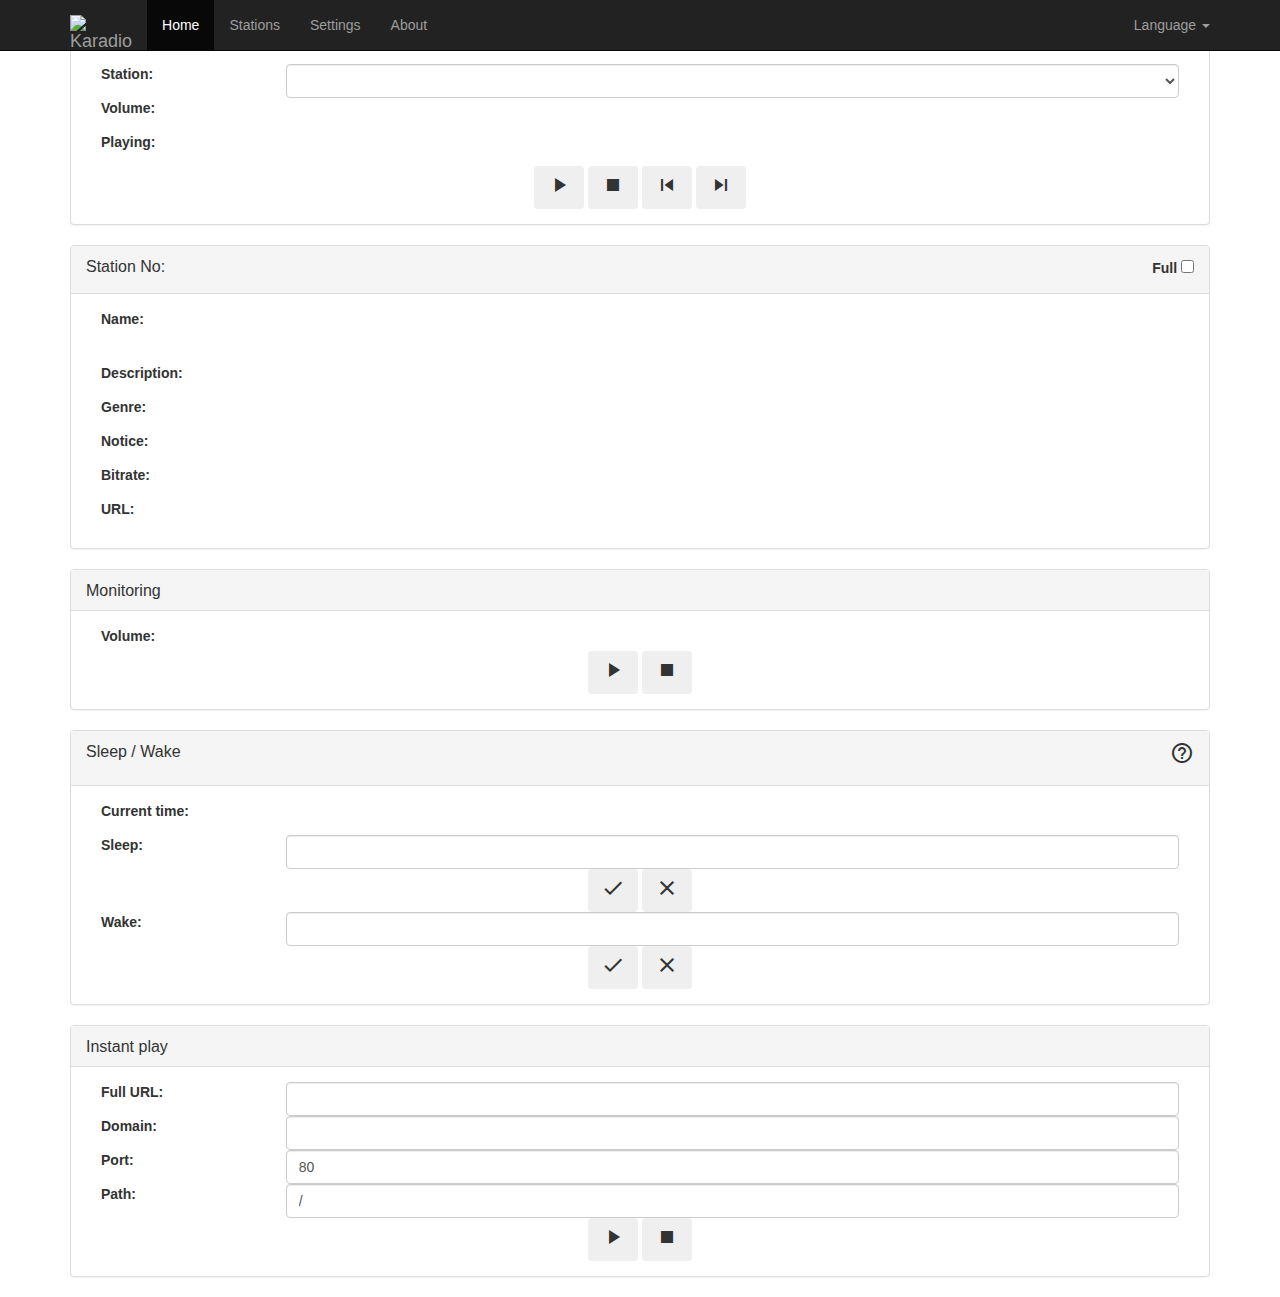
==== ESP8266-Firmware/webpage/index.html @ b4c74d1f "Added the Russian language!" ====
﻿<!DOCTYPE html>
<html lang="en">
<head>

    <meta charset="utf-8">
    <meta http-equiv="X-UA-Compatible" content="IE=edge">
    <meta name="viewport" content="width=device-width, initial-scale=1.0, maximum-scale=1.0, user-scalable=no">
    <!-- The above 3 meta tags *must* come first in the head; any other head content must come *after* these tags -->
    <meta name="description" content="Karadio, the ultimate Wifi Webradio">
    <link rel="icon" type="image/png" sizes="144x144" href="bootstrap/favicon-144.png">
    <title>Karadio</title>

    <!-- Web App: Android Chrome -->
    <link rel="manifest" href="manifest.json">
    <meta name="mobile-web-app-capable" content="yes">
    <meta name="apple-mobile-web-app-capable" content="yes">
    <meta name="apple-mobile-web-app-title" content="Karadio">
    <meta name="theme-color" content="#3F51B5">
    <meta name="format-detection" content="telephone=no">

    <!-- Bootstrap -->
    <link rel="stylesheet" href="https://maxcdn.bootstrapcdn.com/bootstrap/3.3.7/css/bootstrap.min.css" integrity="sha384-BVYiiSIFeK1dGmJRAkycuHAHRg32OmUcww7on3RYdg4Va+PmSTsz/K68vbdEjh4u" crossorigin="anonymous">

    <!-- Bootstrap Material Design -->
    <link rel="stylesheet" href="bootstrap/bootstrap-material-design.min.css">
    <link rel="stylesheet" href="bootstrap/ripples.min.css">
    <link rel="stylesheet" href="https://cdnjs.cloudflare.com/ajax/libs/snackbarjs/1.1.0/snackbar.min.css" integrity="sha256-rX/chzDIALwDgcAShfPWTO3BVeCmRalixqn14d4hbTI=" crossorigin="anonymous" />

    <!-- Material Design fonts -->
    <link rel="stylesheet" href="http://fonts.googleapis.com/css?family=Roboto:300,400,500,700" type="text/css">
    <link rel="stylesheet" href="https://fonts.googleapis.com/icon?family=Material+Icons">

    <!-- Custom styles -->
    <link rel="stylesheet" href="style.css">

    <link rel="stylesheet" href="https://cdnjs.cloudflare.com/ajax/libs/flag-icon-css/2.8.0/css/flag-icon.min.css">
    <link rel="stylesheet" href="https://cdnjs.cloudflare.com/ajax/libs/bootstrap-select/1.12.2/css/bootstrap-select.min.css">

</head>

<body>

    <!-- Fixed navbar -->
    <nav class="navbar navbar-inverse theme navbar-fixed-top" role="navigation">
        <div class="container">
            <div class="navbar-header">
                <button type="button" class="navbar-toggle" data-toggle="collapse" data-target=".navbar-collapse">
                    <span class="sr-only">Toggle navigation</span>
                    <span class="icon-bar"></span>
                    <span class="icon-bar"></span>
                    <span class="icon-bar"></span>
                </button>
                <a class="navbar-brand" href="javascript:void(0)">
                    <img src="bootstrap/favicon-144.png" />
                    <span>Karadio</span>
                </a>
            </div>
            <div class="collapse navbar-collapse">
                <ul class="nav navbar-nav">
                    <li class="active"><a id="home"     href="#tab-home"     aria-controls="tab-home"     role="tab" data-toggle="tab" class="trn">Home</a></li>
                    <li>               <a id="stations" href="#tab-stations" aria-controls="tab-stations" role="tab" data-toggle="tab" class="trn">Stations</a></li>
                    <li>               <a id="settings" href="#tab-settings" aria-controls="tab-settings" role="tab" data-toggle="tab" class="trn">Settings</a></li>
                    <li>               <a id="about"    href="#tab-about"    aria-controls="tab-about"    role="tab" data-toggle="tab" class="trn">About</a></li>
                </ul>
                <ul class="nav navbar-nav navbar-right">
                    <li class="dropdown">
                        <a href="#" class="dropdown-toggle" data-toggle="dropdown" role="button" aria-haspopup="true" aria-expanded="false"><span class="trn">Language</span> <span class="caret"></span></a>
                        <ul class="dropdown-menu">
                            <!-- They are sorted alphabetically by the language name (content of the span tag): -->
                            <li><a href="#" class="lang-selector" role="button" data-value="gb"><span class="flag-icon flag-icon-gb"></span> English</a></li>
                            <li><a href="#" class="lang-selector" role="button" data-value="es"><span class="flag-icon flag-icon-es"></span> Español</a></li>
                            <li><a href="#" class="lang-selector" role="button" data-value="fr"><span class="flag-icon flag-icon-fr"></span> Français <span class="label label-danger trn">Coming soon</span></a></li>
                            <li><a href="#" class="lang-selector" role="button" data-value="ru"><span class="flag-icon flag-icon-ru"></span> Pусский</a></li>
                        </ul>
                    </li>
                </ul>
            </div>
        </div>
    </nav>

    <div class="container">
        <div id="tab-content" class="tab-content">


            <!-- TAB HOME -->
            <div id="tab-home" role="tabpanel" class="tab-pane active">

                <div class="row">
                    <div class="col-md-12">

                        <!-- SELECT STATIONS -->
                        <div class="panel panel-default">
                            <div class="panel-heading">
                                <div class="panel-title pull-left trn">Select station</div>
                                <div class="togglebutton text-right">
                                    <label>
                                        <span class="trn">AutoPlay</span> <input type="checkbox" id="aplay" onClick="karadio.autoPlay()" />
                                    </label>
                                </div>
                            </div>
                            <div class="panel-body">

                                <div class="form-group">
                                    <label for="stations_select" class="control-label c1 col-xs-2 col-sm-2 col-lg-2 trn">Station:</label>
                                    <div class="c2 col-xs-10 col-sm-10 col-lg-10">
                                        <select id="stations_select" class="form-control selectpicker" onchange="karadio.selectStation()" data-size="15" data-live-search="true"></select>
                                    </div>
                                </div>

                                <div class="form-group range" style="margin-top: 10px;">
                                    <label for="vol1_range" class="control-label c1 col-xs-2 col-sm-2 col-lg-2 trn">Volume:</label>
                                    <div class="c2 col-xs-9 col-sm-9 col-lg-9">
                                        <div id="vol1_range" class="slider shor"></div>
                                    </div>
                                    <div class="c3 col-xs-1 col-sm-1 col-lg-1">
                                        <p id="vol1_span" class="form-control-static"></p>
                                    </div>
                                </div>

                                <div class="form-group p">
                                    <label for="playing" class="control-label c1 col-xs-2 col-sm-2 col-lg-2 trn">Playing:</label>
                                    <div class="c2 col-xs-10 col-sm-10 col-lg-10">
                                        <p id="playing" class="form-control-static"></p>
                                    </div>
                                </div>

                                <div class="form-group">
                                    <div class="col-xs-12 col-sm-12 col-lg-12 text-center">
                                        <button type="button" class="btn btn-raised btn-inverse theme" onClick="karadio.playStation()" title="Play"><i class="material-icons">play_arrow</i></button>
                                        <button type="button" class="btn btn-raised btn-inverse theme" onClick="karadio.stopStation()" title="Stop"><i class="material-icons">stop</i></button>
                                        <button type="button" class="btn btn-raised btn-inverse theme" onClick="karadio.prevStation()" title="Previous"><i class="material-icons">skip_previous</i></button>
                                        <button type="button" class="btn btn-raised btn-inverse theme" onClick="karadio.nextStation()" title="Next"><i class="material-icons">skip_next</i></button>
                                    </div>
                                </div>

                            </div>
                        </div>

                        <!-- STATION -->
                        <div class="panel panel-default">
                            <div class="panel-heading">
                                <div class="panel-title pull-left">
                                    <span class="trn">Station No:</span> <span id="curst"></span>
                                </div>
                                <div class="togglebutton text-right">
                                    <label>
                                        <span class="trn">Full</span> <input type="checkbox" id="station_details" onclick="karadio.stationDetails()" />
                                    </label>
                                </div>
                            </div>
                            <div class="panel-body">

                                <div id="lname" class="form-group p">
                                    <label for="name" class="control-label c1 col-xs-2 col-sm-2 col-lg-2 trn">Name:</label>
                                    <div class="c2 col-xs-10 col-sm-10 col-lg-10">
                                        <p id="name" class="form-control-static"></p>
                                        <img id="icon" src="" />
                                    </div>
                                </div>

                                <div id="ldescr" class="form-group p">
                                    <label for="descr" class="control-label c1 col-xs-2 col-sm-2 col-lg-2 trn">Description:</label>
                                    <div class="c2 col-xs-10 col-sm-10 col-lg-10">
                                        <p id="descr" class="form-control-static"></p>
                                    </div>
                                </div>

                                <div id="lgenre" class="form-group p">
                                    <label for="genre" class="control-label c1 col-xs-2 col-sm-2 col-lg-2 trn">Genre:</label>
                                    <div class="c2 col-xs-10 col-sm-10 col-lg-10">
                                        <p id="genre" class="form-control-static"></p>
                                    </div>
                                </div>

                                <div id="lnot1" class="form-group p">
                                    <label for="not1" class="control-label c1 col-xs-2 col-sm-2 col-lg-2 trn">Notice:</label>
                                    <div class="c2 col-xs-10 col-sm-10 col-lg-10">
                                        <p class="form-control-static">
                                            <span id="not1"></span>
                                            <span id="not2"></span>
                                        </p>
                                    </div>
                                </div>

                                <div id="lbitr" class="form-group p">
                                    <label for="bitr" class="control-label c1 col-xs-2 col-sm-2 col-lg-2 trn">Bitrate:</label>
                                    <div class="c2 col-xs-10 col-sm-10 col-lg-10">
                                        <p id="bitr" class="form-control-static"></p>
                                    </div>
                                </div>

                                <div id="lurl" class="form-group p">
                                    <label for="url1" class="control-label c1 col-xs-2 col-sm-2 col-lg-2 trn">URL:</label>
                                    <div class="c2 col-xs-10 col-sm-10 col-lg-10">
                                        <a target="_blank" href="#" id="url2"><p id="url1" class="form-control-static"></p></a>
                                    </div>
                                </div>

                            </div>
                        </div>

                        <!-- MONITORING -->
                        <div class="panel panel-default">
                            <div class="panel-heading">
                                <div class="panel-title pull-left trn">Monitoring</div>
                                <div class="text-right"><label></label></div>
                            </div>
                            <div class="panel-body">

                                <div class="form-group range0">
                                    <label for="volm_range" class="control-label c1 col-xs-2 col-sm-2 col-lg-2 trn">Volume:</label>
                                    <div class="c2 col-xs-10 col-sm-10 col-lg-10">
                                        <div id="volm_range" class="slider shor"></div>
                                        <audio volume="1" id="monitor" src=""> <!-- onerror="karadio.mError()" //View JS -->
                                            <span class="trn">I'm sorry; your browser doesn't support HTML5</span>
                                            <code>audio</code>.
                                        </audio>
                                    </div>
                                </div>

                                <div class="form-group">
                                    <div class="col-xs-12 col-sm-12 col-lg-12 text-center">
                                        <button type="button" class="btn btn-raised btn-inverse theme" onClick="karadio.mPlay(null)" title="Play"><i class="material-icons">play_arrow</i></button>
                                        <button type="button" class="btn btn-raised btn-inverse theme" onClick="karadio.mStop()" title="Stop"><i class="material-icons">stop</i></button>
                                    </div>
                                </div>

                            </div>
                        </div>

                        <!-- SLEEP / WAKE -->
                        <div class="panel panel-default">
                            <div class="panel-heading">
                                <div class="panel-title pull-left"><span class="trn">Sleep / Wake</span></div>
                                <div class="text-right lbl">
                                    <label class="tooltips" data-toggle="tooltip" data-placement="bottom" data-original-title="Time mode: HH:MM, or Delay mode (minutes): MM"><i class="material-icons theme">help_outline</i></label>
                                </div>
                            </div>
                            <div class="panel-body">

                                <div class="form-group p">
                                    <label for="time" class="control-label c1 col-xs-2 col-sm-2 col-lg-2 trn">Current time:</label>
                                    <div class="c2 col-xs-10 col-sm-10 col-lg-10">
                                        <p id="time" class="form-control-static"></p>
                                    </div>
                                </div>

                                <div class="form-group">
                                    <label for="sleep_time" class="control-label c1 col-xs-2 col-sm-2 col-lg-2 trn">Sleep:</label>
                                    <div class="c2 col-xs-10 col-sm-10 col-lg-10">
                                        <input type="text" id="sleep_time" class="form-control" onkeyup="karadio.upTimerSW(event, 's')" />
                                    </div>
                                </div>

                                <div class="form-group">
                                    <div class="col-xs-12 col-sm-12 col-lg-12 text-center">
                                        <button id="btn_start_sleep" type="button" class="btn btn-raised btn-inverse theme" onClick="karadio.startTimerSW('s')" title="Start"><i class="material-icons">done</i></button>
                                        <button id="btn_stop_sleep"  type="button" class="btn btn-raised btn-inverse theme" onClick="karadio.stopTimerSW('s')" title="Stop"><i class="material-icons">clear</i></button>
                                    </div>
                                </div>

                                <div class="clearfix"></div>

                                <div class="form-group">
                                    <label for="wake_time" class="control-label c1 col-xs-2 col-sm-2 col-lg-2 trn">Wake:</label>
                                    <div class="c2 col-xs-10 col-sm-10 col-lg-10">
                                        <input type="text" id="wake_time" class="form-control" onkeyup="karadio.upTimerSW(event, 'w')" />
                                    </div>
                                </div>

                                <div class="form-group">
                                    <div class="col-xs-12 col-sm-12 col-lg-12 text-center">
                                        <button id="btn_start_wake" type="button" class="btn btn-raised btn-inverse theme" onClick="karadio.startTimerSW('w')" title="Start"><i class="material-icons">done</i></button>
                                        <button id="btn_stop_wake"  type="button" class="btn btn-raised btn-inverse theme" onClick="karadio.stopTimerSW('w')" title="Stop"><i class="material-icons">clear</i></button>
                                    </div>
                                </div>

                            </div>
                        </div>

                        <!-- INSTANT PLAY -->
                        <div class="panel panel-default">
                            <div class="panel-heading">
                                <div class="panel-title pull-left trn">Instant play</div>
                                <div class="text-right"><label></label></div>
                            </div>
                            <div class="panel-body">

                                <div class="form-group">
                                    <label for="instant_furl" class="control-label c1 col-xs-2 col-sm-2 col-lg-2 trn">Full URL:</label>
                                    <div class="c2 col-xs-10 col-sm-10 col-lg-10">
                                        <input type="text" id="instant_furl" class="form-control" name="furl" onkeyup="karadio.parseURL(event)">
                                    </div>
                                </div>

                                <div class="form-group">
                                    <label for="instant_url" class="control-label c1 col-xs-2 col-sm-2 col-lg-2 em trn">Domain:</label>
                                    <div class="c2 col-xs-10 col-sm-10 col-lg-10">
                                        <input type="text" id="instant_url" class="form-control em" name="url" />
                                    </div>
                                </div>

                                <div class="form-group">
                                    <label for="instant_port" class="control-label c1 col-xs-2 col-sm-2 col-lg-2 em trn">Port:</label>
                                    <div class="c2 col-xs-10 col-sm-10 col-lg-10">
                                        <input type="number" id="instant_port" class="form-control em" name="port" value="80" />
                                    </div>
                                </div>

                                <div class="form-group">
                                    <label for="instant_path" class="control-label c1 col-xs-2 col-sm-2 col-lg-2 em trn">Path:</label>
                                    <div class="c2 col-xs-10 col-sm-10 col-lg-10">
                                        <input type="text" id="instant_path" class="form-control em" name="path" value="/" />
                                    </div>
                                </div>

                                <div class="form-group">
                                    <div class="col-xs-12 col-sm-12 col-lg-12 text-center">
                                        <button type="button" class="btn btn-raised btn-inverse theme" onClick="karadio.instantPlay()" title="Play"><i class="material-icons">play_arrow</i></button>
                                        <button type="button" class="btn btn-raised btn-inverse theme" onClick="karadio.stopStation()" title="Stop"><i class="material-icons">stop</i></button>
                                    </div>
                                </div>

                            </div>
                        </div>
                    </div>
                </div>
            </div>


            <!-- TAB STATIONS -->
            <div id="tab-stations" role="tabpanel" class="tab-pane">
                <div class="row">
                    <div class="col-md-12">

                        <!-- EDIT STATION -->
                        <div id="edit_dialog" class="modal fade" tabindex="-1">
                            <div class="modal-dialog">
                                <div class="modal-content">
                                    <div class="modal-header">
                                        <h4 class="modal-title trn">Edit station</h4>
                                    </div>
                                    <div class="modal-body">

                                        <form>
                                            <fieldset>

                                                <div class="form-group p">
                                                    <label for="edit_slot" class="control-label c1 col-xs-2 col-sm-2 col-lg-2 trn">Slot number:</label>
                                                    <div class="c2 col-xs-10 col-sm-10 col-lg-10">
                                                        <p id="edit_slot" class="form-control-static"></p>
                                                    </div>
                                                </div>

                                                <div class="form-group">
                                                    <label for="edit_name" class="control-label c1 col-xs-2 col-sm-2 col-lg-2 trn">Name:</label>
                                                    <div class="c2 col-xs-10 col-sm-10 col-lg-10">
                                                        <input type="text" id="edit_name" class="form-control" name="name" />
                                                    </div>
                                                </div>

                                                <div class="form-group">
                                                    <label for="edit_furl" class="control-label c1 col-xs-2 col-sm-2 col-lg-2 trn">Full URL:</label>
                                                    <div class="c2 col-xs-10 col-sm-10 col-lg-10">
                                                        <input type="text" id="edit_furl" class="form-control" name="furl" onkeyup="karadio.parseURL(event)">
                                                    </div>
                                                </div>

                                                <div class="form-group">
                                                    <label for="edit_url" class="control-label c1 col-xs-2 col-sm-2 col-lg-2 em trn">Domain:</label>
                                                    <div class="c2 col-xs-10 col-sm-10 col-lg-10">
                                                        <input type="text" id="edit_url" class="form-control em" name="url" />
                                                    </div>
                                                </div>

                                                <div class="form-group">
                                                    <label for="edit_port" class="control-label c1 col-xs-2 col-sm-2 col-lg-2 em trn">Port:</label>
                                                    <div class="c2 col-xs-10 col-sm-10 col-lg-10">
                                                        <input type="number" id="edit_port" class="form-control em" name="port" value="80" />
                                                    </div>
                                                </div>

                                                <div class="form-group">
                                                    <label for="edit_path" class="control-label c1 col-xs-2 col-sm-2 col-lg-2 em trn">Path:</label>
                                                    <div class="c2 col-xs-10 col-sm-10 col-lg-10">
                                                        <input type="text" id="edit_path" class="form-control em" name="path" value="/" />
                                                    </div>
                                                </div>

                                                <div class="form-group range0" style="margin-top: 20px;">
                                                    <label for="edit_ovol" class="control-label c1 col-xs-2 col-sm-2 col-lg-2 trn">Volume offset:</label>
                                                    <div class="c2 col-xs-10 col-sm-10 col-lg-10">
                                                        <div id="edit_ovol" class="slider shor"></div>
                                                    </div>
                                                </div>

                                                <div class="form-group">
                                                    <div class="col-xs-12 col-sm-12 col-lg-12 text-center">
                                                        <button type="button" class="btn btn-raised btn-inverse theme" onClick="karadio.saveStation()" title="Save" data-dismiss="modal"><i class="material-icons">save</i></button>
                                                        <button type="button" class="btn btn-raised btn-inverse theme" title="Cancel" data-dismiss="modal"><i class="material-icons">close</i></button>
                                                    </div>
                                                </div>

                                            </fieldset>
                                        </form>

                                    </div>
                                </div>
                            </div>
                        </div>


                        <!-- MANAGE STATIONS -->
                        <div class="panel panel-default">
                            <div class="panel-heading">
                                <div class="panel-title pull-left trn">Manage stations</div>
                                <div class="text-right"><label></label></div>
                            </div>
                            <div class="panel-body">

                                <div class="form-group">
                                    <div class="col-xs-12 col-sm-12 col-lg-12 text-center">
                                        <button type="button" id="refresh" class="btn btn-raised btn-inverse theme" onClick="karadio.refreshStations()"  title="This will reload the stations from the WebRadio"><i class="material-icons">cached</i></button>
                                        <button type="button" id="stsave"  class="btn btn-raised btn-inverse theme" onClick="karadio.stChanged()"        title="This will save all stations to the WebRadio" disabled><i class="material-icons">save</i></button>
                                        <button type="button" id="clear"   class="btn btn-raised btn-inverse theme" onClick="karadio.clearStations()"    title="Warning: This will clear all stations. Be sure to save them before."><i class="material-icons">delete</i></button>
                                        <button type="button" id="print"   class="btn btn-raised btn-inverse theme" onClick="karadio.printStationList()" title="Print the list"><i class="material-icons">print</i></button>
                                    </div>
                                </div>

                                <div class="clearfix"></div>

                                <div class="form-group">
                                    <table id="stations_table" class="table table-striped table-hover">
                                        <thead>
                                            <tr>
                                                <th class="trn" style="width:5%;">No.</th>
                                                <th class="trn" style="width:30%;">Name</th>
                                                <th class="hidden-xs trn" style="width:20%;">URL</th>
                                                <th class="hidden-xs trn" style="width:20%;">Path</th>
                                                <th class="hidden-xs trn" style="width:10%;">Port</th>
                                                <th class="hidden-xs trn" style="width:10%;">Vol</th>
                                                <th style="width:5%;"></th>
                                            </tr>
                                        </thead>
                                        <tbody></tbody>
                                    </table>
                                </div>

                            </div>
                        </div>

                    </div>
                </div>
            </div>


            <!-- TAB SETTINGS -->
            <div id="tab-settings" role="tabpanel" class="tab-pane">
                <div class="row">
                    <div class="col-md-12">

                        <!-- SOUND SETTING -->
                        <div class="panel panel-default">
                            <div class="panel-heading">
                                <div class="panel-title pull-left trn">Sound Setting</div>
                                <div class="text-right">
                                    <button type="button" class="btn btn-default" onClick="karadio.resetEQ()" title="Reset equalizer"><i class="material-icons theme">undo</i></button>
                                </div>
                            </div>
                            <div class="panel-body">

                                <div class="form-group range">
                                    <label for="treble_range" class="control-label c1 col-xs-2 col-sm-2 col-lg-2 trn">Treble control:</label>
                                    <div class="c2 col-xs-9 col-sm-9 col-lg-9">
                                        <div id="treble_range" class="slider shor"></div>
                                    </div>
                                    <div class="c3 col-xs-1 col-sm-1 col-lg-1">
                                        <p id="treble_span" class="form-control-static"></p>
                                    </div>
                                </div>

                                <div class="form-group range">
                                    <label for="treblefreq_range" class="control-label c1 col-xs-2 col-sm-2 col-lg-2 trn">Treble freq:</label>
                                    <div class="c2 col-xs-9 col-sm-9 col-lg-9">
                                        <div id="treblefreq_range" class="slider shor"></div>
                                    </div>
                                    <div class="c3 col-xs-1 col-sm-1 col-lg-1">
                                        <p id="treblefreq_span" class="form-control-static"></p>
                                    </div>
                                </div>

                                <div class="form-group range">
                                    <label for="bass_range" class="control-label c1 col-xs-2 col-sm-2 col-lg-2 trn">Bass enhance:</label>
                                    <div class="c2 col-xs-9 col-sm-9 col-lg-9">
                                        <div id="bass_range" class="slider shor"></div>
                                    </div>
                                    <div class="c3 col-xs-1 col-sm-1 col-lg-1">
                                        <p id="bass_span" class="form-control-static"></p>
                                    </div>
                                </div>

                                <div class="form-group range">
                                    <label for="bassfreq_range" class="control-label c1 col-xs-2 col-sm-2 col-lg-2 trn">Bass freq:</label>
                                    <div class="c2 col-xs-9 col-sm-9 col-lg-9">
                                        <div id="bassfreq_range" class="slider shor"></div>
                                    </div>
                                    <div class="c3 col-xs-1 col-sm-1 col-lg-1">
                                        <p id="bassfreq_span" class="form-control-static"></p>
                                    </div>
                                </div>

                                <div class="form-group range">
                                    <label for="spacial_range" class="control-label c1 col-xs-2 col-sm-2 col-lg-2 trn">Spacialization:</label>
                                    <div class="c2 col-xs-9 col-sm-9 col-lg-9">
                                        <div id="spacial_range" class="slider shor"></div>
                                    </div>
                                    <div class="c3 col-xs-1 col-sm-1 col-lg-1">
                                        <p id="spacial_span" class="form-control-static"></p>
                                    </div>
                                </div>

                                <div class="form-group range">
                                    <label for="vol2_range" class="control-label c1 col-xs-2 col-sm-2 col-lg-2 trn">Volume:</label>
                                    <div class="c2 col-xs-9 col-sm-9 col-lg-9">
                                        <div id="vol2_range" class="slider shor"></div>
                                    </div>
                                    <div class="c3 col-xs-1 col-sm-1 col-lg-1">
                                        <p id="vol2_span" class="form-control-static"></p>
                                    </div>
                                </div>

                            </div>
                        </div>

                        <!-- Stations Save y Restore -->
                        <div class="panel panel-default">
                            <div class="panel-heading">
                                <div class="panel-title pull-left trn">Stations Save y Restore</div>
                                <div class="text-right"><label></label></div>
                            </div>
                            <div class="panel-body">

                                <div class="form-group">
                                    <label class="control-label c1 col-xs-2 col-sm-2 col-lg-2 trn">Download:</label>
                                    <div class="c2 col-xs-10 col-sm-10 col-lg-10">
                                        <input type="text" class="form-control" id="backup-name" value="WebStations.txt" pattern="^.+\.txt$" />
                                    </div>
                                </div>

                                <div class="form-group">
                                    <div class="col-xs-12 col-sm-12 col-lg-12 text-center">
                                        <button type="button" class="btn btn-raised btn-inverse theme" onClick="karadio.backupStations()" title="Get Stations backup from Karadio"><i class="material-icons">file_download</i> <span class="trn">Download</span></button>
                                    </div>
                                </div>

                                <div class="clearfix" style="padding-bottom: 40px;"></div>

                                <div class="form-group">
                                    <label for="inputFile" class="control-label c1 col-xs-2 col-sm-2 col-lg-2 trn">Restore:</label>
                                    <div class="c2 col-xs-10 col-sm-10 col-lg-10">
                                        <input type="text" readonly class="form-control" placeholder="Browse..." />
                                        <input type="file" id="restore-file" accept="text/plain" />
                                    </div>
                                </div>

                                <div class="form-group">
                                    <div class="col-xs-12 col-sm-12 col-lg-12 text-center">
                                        <button type="button" class="btn btn-raised btn-inverse theme" onClick="karadio.restoreStations()" title="Restore Stations backup to Karadio"><i class="material-icons">file_upload</i> <span class="trn">Restore</span></button>
                                    </div>
                                </div>

                            </div>
                        </div>

                        <!-- WIFI & NETWORK -->
                        <div class="panel panel-default">
                            <div class="panel-heading">
                                <div class="panel-title pull-left trn">WiFi y Network</div>
                                <div class="text-right">
                                    <button type="button" class="btn btn-default" onClick="karadio.wifi(true)" title="Validate"><i class="material-icons theme">done</i></button>
                                </div>
                            </div>
                            <div class="panel-body">

                                <div class="form-group col2x">
                                    <label for="ssid" class="control-label c1 col-xs-2 col-sm-2 col-lg-2 trn">WiFi:</label>
                                    <div class="c2 col-xs-5 col-sm-5 col-lg-5">
                                        <input type="text" id="ssid" class="form-control" title="The name of the main WiFi network" placeholder="SSID 1" />
                                    </div>
                                    <div class="c3 col-xs-5 col-sm-5 col-lg-5">
                                        <input type="text" id="ssid2" class="form-control" title="The name of the secondary WiFi network" placeholder="SSID 2 (optional)" />
                                    </div>
                                </div>

                                <div class="form-group col2x">
                                    <label for="passwd" class="control-label c1 col-xs-2 col-sm-2 col-lg-2 trn">Password:</label>
                                    <div class="c2 col-xs-5 col-sm-5 col-lg-5">
                                        <input type="password" id="passwd" class="form-control" title="The password of the main WiFi network" placeholder="PASSWORD 1" />
                                    </div>
                                    <div class="c3 col-xs-5 col-sm-5 col-lg-5">
                                        <input type="password" id="passwd2" class="form-control" title="The password of the secondary WiFi network" placeholder="PASSWORD 2 (optional)" />
                                    </div>
                                </div>

                                <div class="form-group">
                                    <label for="mac" class="control-label c1 col-xs-2 col-sm-2 col-lg-2 trn">Mac Address:</label>
                                    <div class="c2 col-xs-10 col-sm-10 col-lg-10">
                                        <p id="mac" class="form-control-static"></p>
                                    </div>
                                </div>

                                <div class="form-group">
                                    <label for="dhcp" class="control-label c1 col-xs-2 col-sm-2 col-lg-2 trn">Use DHCP:</label>
                                    <div class="c2 col-xs-10 col-sm-10 col-lg-10">
                                        <div class="checkbox">
                                            <label>
                                                <input type="checkbox" id="dhcp" onclick="karadio.clickDHCP()" />
                                            </label>
                                        </div>
                                    </div>
                                </div>

                                <div class="form-group">
                                    <label for="ip" class="control-label c1 col-xs-2 col-sm-2 col-lg-2 trn">IP:</label>
                                    <div class="c2 col-xs-10 col-sm-10 col-lg-10">
                                        <input type="text" id="ip" class="form-control" oninput="karadio.chkip(this)" pattern="^([0-9]{1,3}\.){3}[0-9]{1,3}$" />
                                    </div>
                                </div>

                                <div class="form-group">
                                    <label for="mask" class="control-label c1 col-xs-2 col-sm-2 col-lg-2 trn">Mask:</label>
                                    <div class="c2 col-xs-10 col-sm-10 col-lg-10">
                                        <input type="text" id="mask" class="form-control" oninput="karadio.chkip(this)" value="255.255.255.0" pattern="^([0-9]{1,3}\.){3}[0-9]{1,3}$" />
                                    </div>
                                </div>

                                <div class="form-group">
                                    <label for="gw" class="control-label c1 col-xs-2 col-sm-2 col-lg-2 trn">Gateway:</label>
                                    <div class="c2 col-xs-10 col-sm-10 col-lg-10">
                                        <input type="text" id="gw" class="form-control" oninput="karadio.chkip(this)" pattern="^([0-9]{1,3}\.){3}[0-9]{1,3}$" />
                                    </div>
                                </div>

                            </div>
                        </div>

                        <!-- HTML OPTION -->
                        <div class="panel panel-default">
                            <div class="panel-heading">
                                <div class="panel-title pull-left trn">HTML Option</div>
                                <div class="text-right">
                                    <button type="button" class="btn btn-default" onClick="karadio.wifi(false)" title="Validate"><i class="material-icons theme">done</i></button>
                                </div>
                            </div>
                            <div class="panel-body">

                                <div class="form-group">
                                    <label for="ua" class="control-label c1 col-xs-2 col-sm-2 col-lg-2 trn">User Agent:</label>
                                    <div class="c2 col-xs-10 col-sm-10 col-lg-10">
                                        <input type="text" id="ua" class="form-control" />
                                    </div>
                                </div>

                            </div>
                        </div>

                        <!-- WEB OPTION -->
                        <div class="panel panel-default">
                            <div class="panel-heading">
                                <div class="panel-title pull-left trn">Web Options</div>
                                <div class="text-right lbl">
                                    <label class="tooltips" data-toggle="tooltip" data-placement="bottom" data-original-title="These settings are saved in the browser."><i class="material-icons theme">help_outline</i></label>
                                </div>
                            </div>
                            <div class="panel-body">

                                <div class="form-group togglebutton">
                                    <label class="control-label c1 col-xs-2 col-sm-2 col-lg-2">
                                        <input type="checkbox" id="show_toast_updates" onClick="" />
                                    </label>
                                    <div class="c2 col-xs-10 col-sm-10 col-lg-10">
                                        <label for="show_toast_updates" class="control-label trn">Show a popup when new firmware is available.</label>
                                    </div>
                                </div>

                                <div class="form-group">
                                    <label for="theme_select" class="control-label c1 col-xs-2 col-sm-2 col-lg-2 trn">Theme color:</label>
                                    <div class="c2 col-xs-10 col-sm-10 col-lg-10">
                                        <select id="theme_select" class="form-control selectpicker">
                                            <option value="success">Green</option>
                                            <option value="primary">Teal</option>
                                            <option value="warning">Deep Orange</option>
                                            <option value="danger" >Red</option>
                                            <option value="info"   >Light Blue</option>
                                            <option value="inverse">Dark Blue</option>
                                        </select>

                                        <span id="theme_primary" class="navbar navbar-primary" style="display:none;"></span> <!-- It is used to get CSS by jQuery -->
                                        <span id="theme_success" class="navbar navbar-success" style="display:none;"></span>
                                        <span id="theme_info"    class="navbar navbar-info"    style="display:none;"></span>
                                        <span id="theme_warning" class="navbar navbar-warning" style="display:none;"></span>
                                        <span id="theme_danger"  class="navbar navbar-danger"  style="display:none;"></span>
                                        <span id="theme_inverse" class="navbar navbar-inverse" style="display:none;"></span>
                                    </div>
                                </div>

                            </div>
                        </div>

                        <!-- UPGRADE TO -->
                        <div class="panel panel-default">
                            <div class="panel-heading">
                                <div class="panel-title pull-left trn">Upgrade firmware</div>
                                <div class="text-right">
                                    <label>
                                        <span class="trn">Installed:</span> <a href="https://github.com/karawin/Ka-Radio" target="_blank" class="theme">V<span id="firmware_installed">1.8</span></a>
                                    </label>
                                </div>
                            </div>
                            <div class="panel-body">

                                <div class="form-group">
                                    <div class="col-xs-12 col-sm-12 col-lg-12">
                                        <div id="version_container"></div> <!-- LOAD: http://karadio.karawin.fr/version.php -->
                                        <p class="form-control-static trn">To update or reload the current release:</p>
                                    </div>
                                </div>

                                <div class="form-group">
                                    <div class="col-xs-12 col-sm-12 col-lg-12 text-center">
                                        <button type="button" class="btn btn-raised btn-inverse theme" onClick="karadio.upgradeFirmware()" title="Upgrade now"><i class="material-icons">system_update</i> <span class="trn">Upgrade now</span></button>
                                    </div>
                                </div>

                            </div>
                        </div>

                    </div>
                </div>
            </div>


            <!-- TAB ABOUT -->
            <div id="tab-about" role="tabpanel" class="tab-pane">
                <div class="row">
                    <div class="col-md-12">
                        <div id="about_container"></div> <!-- LOAD: http://karadio.karawin.fr/about.php -->
                    </div>
                </div>
            </div>


        </div>
    </div> <!-- /container -->


    <script src="https://cdnjs.cloudflare.com/ajax/libs/rsvp/3.5.0/rsvp.min.js"        integrity="sha256-/0j/Zyz/OxVIMCzlzhRF1BGs+3Ha4p2eLBiLfS6R8bI=" crossorigin="anonymous"></script>
    <script src="https://cdnjs.cloudflare.com/ajax/libs/basket.js/0.5.2/basket.min.js" integrity="sha256-O9J7atQ3NCvp5ZbCiMTbHvBQaMpgkX60oVj2J5iua/o=" crossorigin="anonymous"></script>
    <script>
        //LOAD ALL SCRIPTS IN ORDER FROM THE CACHE:
        basket.require(
            { url: 'https://code.jquery.com/jquery-3.2.1.min.js' },
            { url: 'https://cdnjs.cloudflare.com/ajax/libs/js-cookie/2.1.4/js.cookie.min.js' },
            { url: 'https://maxcdn.bootstrapcdn.com/bootstrap/3.3.7/js/bootstrap.js' },
            { url: 'https://cdnjs.cloudflare.com/ajax/libs/snackbarjs/1.1.0/snackbar.min.js' },
            { url: 'bootstrap/jquery.translate.js' },
            { url: 'bootstrap/translations.js' },
            { url: 'bootstrap/ripples.min.js' },
            { url: 'bootstrap/material.min.js' },
            { url: 'https://cdnjs.cloudflare.com/ajax/libs/noUiSlider/9.2.0/nouislider.min.js' },
            { url: 'https://cdnjs.cloudflare.com/ajax/libs/bootstrap-select/1.12.2/js/bootstrap-select.min.js' }//, //ADD AFTER DEVELOPMENT
          //{ url: 'script.js' } //ADD AFTER DEVELOPMENT
        );
    </script>
    <script src="script.js"></script> <!-- REMOVE AFTER DEVELOPMENT -->


</body>
</html>
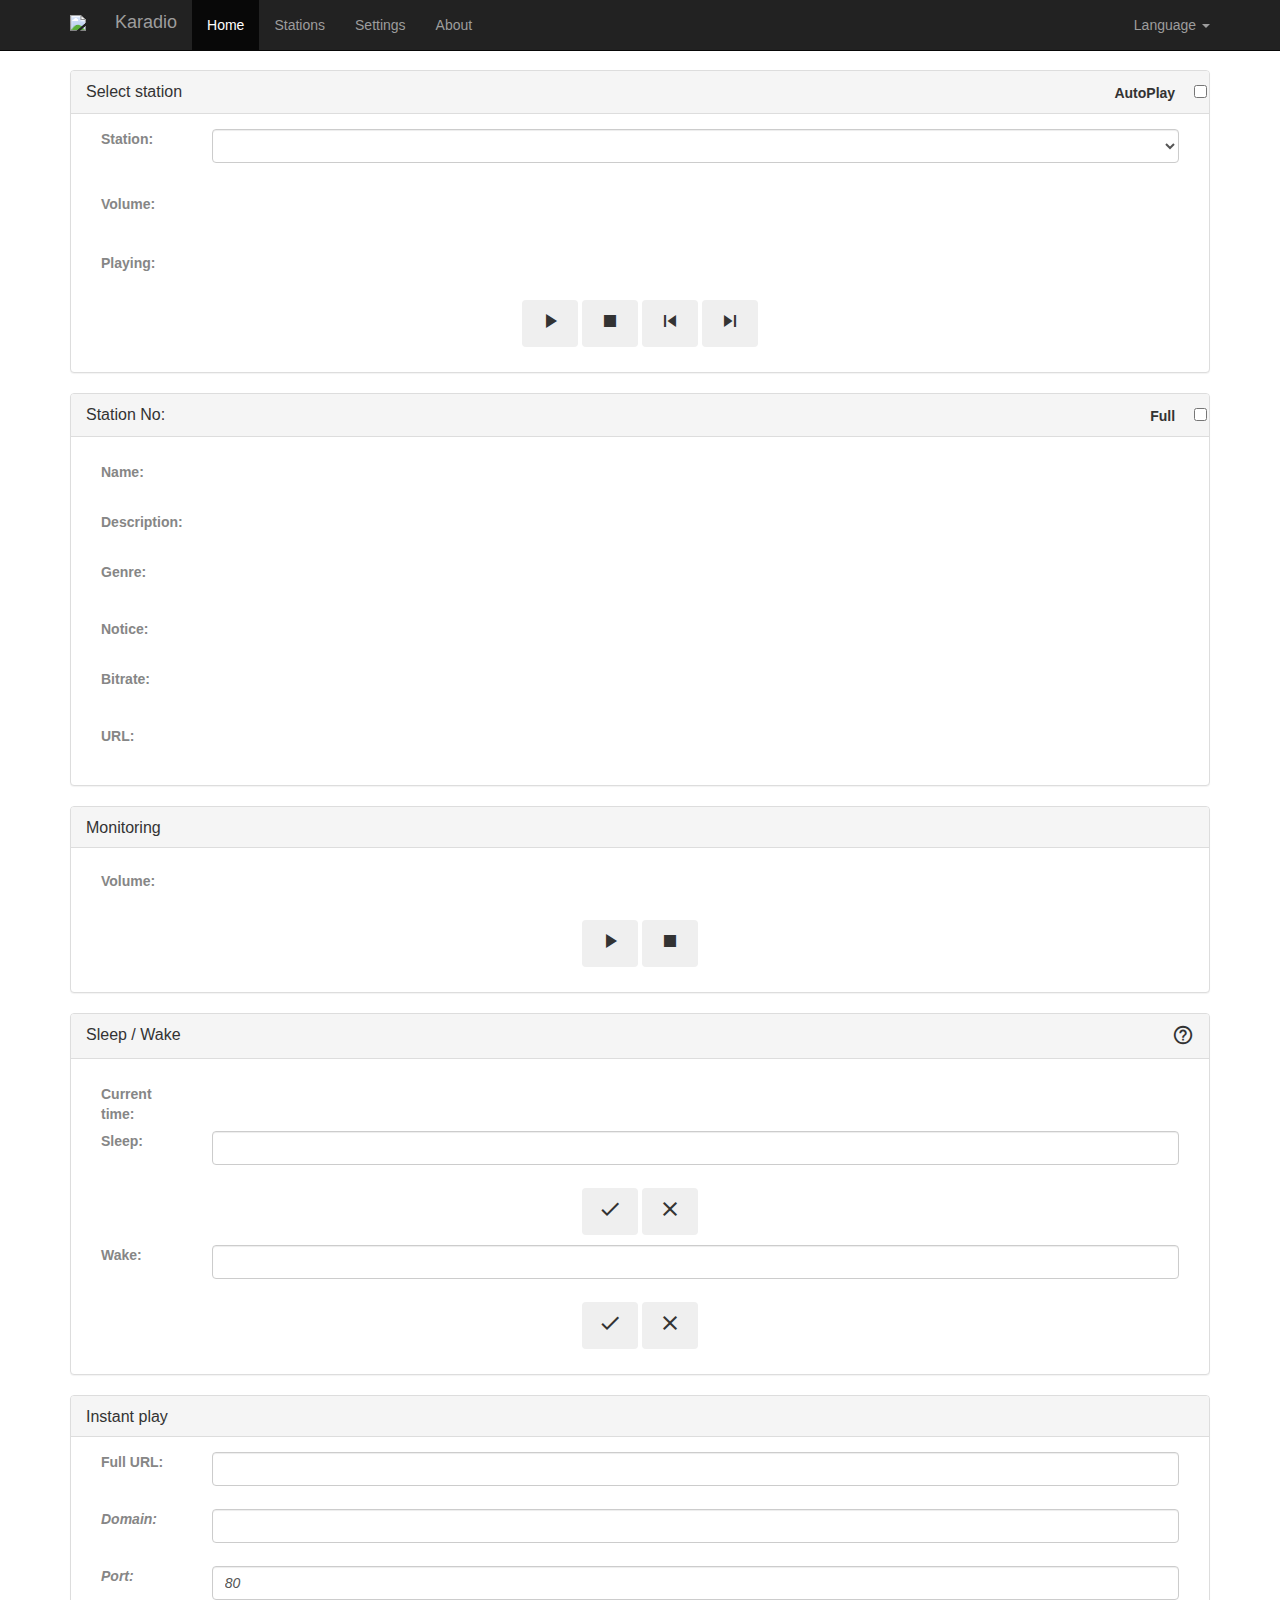
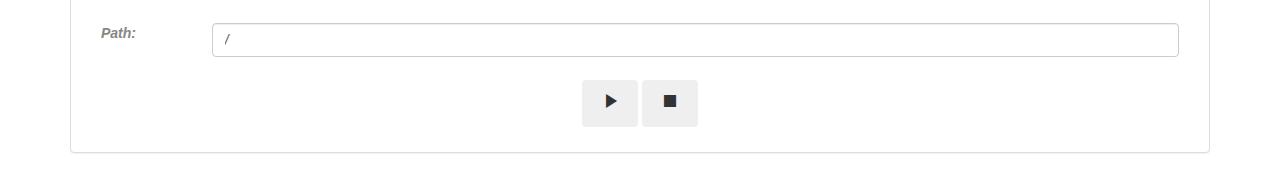
==== commit 5a48aae7: "Adds improvements to themes" ====
--- a/ESP8266-Firmware/webpage/index.html
+++ b/ESP8266-Firmware/webpage/index.html
@@ -69,7 +69,7 @@
                             <!-- They are sorted alphabetically by the language name (content of the span tag): -->
                             <li><a href="#" class="lang-selector" role="button" data-value="gb"><span class="flag-icon flag-icon-gb"></span> English</a></li>
                             <li><a href="#" class="lang-selector" role="button" data-value="es"><span class="flag-icon flag-icon-es"></span> Español</a></li>
-                            <li><a href="#" class="lang-selector" role="button" data-value="fr"><span class="flag-icon flag-icon-fr"></span> Français <span class="label label-danger trn">Coming soon</span></a></li>
+                            <li><a href="#" class="lang-selector" role="button" data-value="fr"><span class="flag-icon flag-icon-fr"></span> Français</a></li>
                             <li><a href="#" class="lang-selector" role="button" data-value="ru"><span class="flag-icon flag-icon-ru"></span> Pусский</a></li>
                         </ul>
                     </li>
@@ -92,7 +92,7 @@
                         <div class="panel panel-default">
                             <div class="panel-heading">
                                 <div class="panel-title pull-left trn">Select station</div>
-                                <div class="togglebutton text-right">
+                                <div class="togglebutton tb-inverse theme text-right">
                                     <label>
                                         <span class="trn">AutoPlay</span> <input type="checkbox" id="aplay" onClick="karadio.autoPlay()" />
                                     </label>
@@ -110,7 +110,7 @@
                                 <div class="form-group range" style="margin-top: 10px;">
                                     <label for="vol1_range" class="control-label c1 col-xs-2 col-sm-2 col-lg-2 trn">Volume:</label>
                                     <div class="c2 col-xs-9 col-sm-9 col-lg-9">
-                                        <div id="vol1_range" class="slider shor"></div>
+                                        <div id="vol1_range" class="slider sl-primary theme shor"></div>
                                     </div>
                                     <div class="c3 col-xs-1 col-sm-1 col-lg-1">
                                         <p id="vol1_span" class="form-control-static"></p>
@@ -142,7 +142,7 @@
                                 <div class="panel-title pull-left">
                                     <span class="trn">Station No:</span> <span id="curst"></span>
                                 </div>
-                                <div class="togglebutton text-right">
+                                <div class="togglebutton tb-inverse theme text-right">
                                     <label>
                                         <span class="trn">Full</span> <input type="checkbox" id="station_details" onclick="karadio.stationDetails()" />
                                     </label>
@@ -210,7 +210,7 @@
                                 <div class="form-group range0">
                                     <label for="volm_range" class="control-label c1 col-xs-2 col-sm-2 col-lg-2 trn">Volume:</label>
                                     <div class="c2 col-xs-10 col-sm-10 col-lg-10">
-                                        <div id="volm_range" class="slider shor"></div>
+                                        <div id="volm_range" class="slider sl-primary theme shor"></div>
                                         <audio volume="1" id="monitor" src=""> <!-- onerror="karadio.mError()" //View JS -->
                                             <span class="trn">I'm sorry; your browser doesn't support HTML5</span>
                                             <code>audio</code>.
@@ -390,7 +390,7 @@
                                                 <div class="form-group range0" style="margin-top: 20px;">
                                                     <label for="edit_ovol" class="control-label c1 col-xs-2 col-sm-2 col-lg-2 trn">Volume offset:</label>
                                                     <div class="c2 col-xs-10 col-sm-10 col-lg-10">
-                                                        <div id="edit_ovol" class="slider shor"></div>
+                                                        <div id="edit_ovol" class="slider sl-primary theme shor"></div>
                                                     </div>
                                                 </div>
 
@@ -472,7 +472,7 @@
                                 <div class="form-group range">
                                     <label for="treble_range" class="control-label c1 col-xs-2 col-sm-2 col-lg-2 trn">Treble control:</label>
                                     <div class="c2 col-xs-9 col-sm-9 col-lg-9">
-                                        <div id="treble_range" class="slider shor"></div>
+                                        <div id="treble_range" class="slider sl-primary theme shor"></div>
                                     </div>
                                     <div class="c3 col-xs-1 col-sm-1 col-lg-1">
                                         <p id="treble_span" class="form-control-static"></p>
@@ -482,7 +482,7 @@
                                 <div class="form-group range">
                                     <label for="treblefreq_range" class="control-label c1 col-xs-2 col-sm-2 col-lg-2 trn">Treble freq:</label>
                                     <div class="c2 col-xs-9 col-sm-9 col-lg-9">
-                                        <div id="treblefreq_range" class="slider shor"></div>
+                                        <div id="treblefreq_range" class="slider sl-primary theme shor"></div>
                                     </div>
                                     <div class="c3 col-xs-1 col-sm-1 col-lg-1">
                                         <p id="treblefreq_span" class="form-control-static"></p>
@@ -492,7 +492,7 @@
                                 <div class="form-group range">
                                     <label for="bass_range" class="control-label c1 col-xs-2 col-sm-2 col-lg-2 trn">Bass enhance:</label>
                                     <div class="c2 col-xs-9 col-sm-9 col-lg-9">
-                                        <div id="bass_range" class="slider shor"></div>
+                                        <div id="bass_range" class="slider sl-primary theme shor"></div>
                                     </div>
                                     <div class="c3 col-xs-1 col-sm-1 col-lg-1">
                                         <p id="bass_span" class="form-control-static"></p>
@@ -502,7 +502,7 @@
                                 <div class="form-group range">
                                     <label for="bassfreq_range" class="control-label c1 col-xs-2 col-sm-2 col-lg-2 trn">Bass freq:</label>
                                     <div class="c2 col-xs-9 col-sm-9 col-lg-9">
-                                        <div id="bassfreq_range" class="slider shor"></div>
+                                        <div id="bassfreq_range" class="slider sl-primary theme shor"></div>
                                     </div>
                                     <div class="c3 col-xs-1 col-sm-1 col-lg-1">
                                         <p id="bassfreq_span" class="form-control-static"></p>
@@ -512,7 +512,7 @@
                                 <div class="form-group range">
                                     <label for="spacial_range" class="control-label c1 col-xs-2 col-sm-2 col-lg-2 trn">Spacialization:</label>
                                     <div class="c2 col-xs-9 col-sm-9 col-lg-9">
-                                        <div id="spacial_range" class="slider shor"></div>
+                                        <div id="spacial_range" class="slider sl-primary theme shor"></div>
                                     </div>
                                     <div class="c3 col-xs-1 col-sm-1 col-lg-1">
                                         <p id="spacial_span" class="form-control-static"></p>
@@ -522,7 +522,7 @@
                                 <div class="form-group range">
                                     <label for="vol2_range" class="control-label c1 col-xs-2 col-sm-2 col-lg-2 trn">Volume:</label>
                                     <div class="c2 col-xs-9 col-sm-9 col-lg-9">
-                                        <div id="vol2_range" class="slider shor"></div>
+                                        <div id="vol2_range" class="slider sl-primary theme shor"></div>
                                     </div>
                                     <div class="c3 col-xs-1 col-sm-1 col-lg-1">
                                         <p id="vol2_span" class="form-control-static"></p>
@@ -612,7 +612,7 @@
                                 <div class="form-group">
                                     <label for="dhcp" class="control-label c1 col-xs-2 col-sm-2 col-lg-2 trn">Use DHCP:</label>
                                     <div class="c2 col-xs-10 col-sm-10 col-lg-10">
-                                        <div class="checkbox">
+                                        <div class="checkbox cb-inverse theme">
                                             <label>
                                                 <input type="checkbox" id="dhcp" onclick="karadio.clickDHCP()" />
                                             </label>
@@ -674,7 +674,7 @@
                             </div>
                             <div class="panel-body">
 
-                                <div class="form-group togglebutton">
+                                <div class="form-group togglebutton tb-inverse theme">
                                     <label class="control-label c1 col-xs-2 col-sm-2 col-lg-2">
                                         <input type="checkbox" id="show_toast_updates" onClick="" />
                                     </label>
@@ -768,11 +768,10 @@
             { url: 'bootstrap/ripples.min.js' },
             { url: 'bootstrap/material.min.js' },
             { url: 'https://cdnjs.cloudflare.com/ajax/libs/noUiSlider/9.2.0/nouislider.min.js' },
-            { url: 'https://cdnjs.cloudflare.com/ajax/libs/bootstrap-select/1.12.2/js/bootstrap-select.min.js' }//, //ADD AFTER DEVELOPMENT
-          //{ url: 'script.js' } //ADD AFTER DEVELOPMENT
+            { url: 'https://cdnjs.cloudflare.com/ajax/libs/bootstrap-select/1.12.2/js/bootstrap-select.min.js' },
+            { url: 'script.js', skipCache: true }
         );
     </script>
-    <script src="script.js"></script> <!-- REMOVE AFTER DEVELOPMENT -->
 
 
 </body>
--- a/ESP8266-Firmware/webpage/style.css
+++ b/ESP8266-Firmware/webpage/style.css
@@ -0,0 +1,338 @@
+body {
+	padding-top: 70px;
+}
+
+.navbar-brand {
+	font-weight: 500;
+	padding-top: 7px !important;
+}
+
+.navbar-brand img {
+	display: inline-block;
+	width: 35px;
+	margin-right: 5px;
+}
+
+.navbar-brand span {
+	display: inline-block;
+}
+
+.navbar-fixed-bottom .navbar-collapse, .navbar-fixed-top .navbar-collapse {
+	max-height: 500px;
+}
+
+.form-group.p label{
+	margin-top: 10px !important;
+}
+
+#lname, #ldescr, #lnot1, #lurl{
+    text-overflow: ellipsis;
+    overflow: hidden;
+    padding-bottom: 0;
+}
+#lname div {
+	padding-top: 7px !important;
+}
+#lname p {
+	display: inline;
+}
+#lname img {
+	margin-left: 5px;
+	height: 16px;
+	width: 16px;
+}
+
+p#url1{
+    display: inline-block;
+}
+
+.bootstrap-select{
+    margin-top: 0px;
+}
+.bootstrap-select .dropdown-toggle{
+    padding-left: 5px;
+    padding-right: 20px !important;
+}
+.dropdown-menu li a {
+    padding: 5px;
+}
+.dropdown-menu li a img {
+    padding-right: 5px;
+}
+.bootstrap-select .dropdown-toggle .caret {
+    right: 5px !important;
+}
+
+.slider .noUi-connect, .slider.slider-default .noUi-connect {
+    height: 2px;
+}
+
+.form-group.range label, .form-group.range0 label {
+	margin-top: 8px !important;
+}
+
+.form-group.range .c3{
+    padding-right: 0px;
+}
+.form-group.range .c3 p{
+	padding-top: 8px;
+    padding-bottom: 0;
+    font-size: smaller;
+}
+
+.panel-heading .text-right button {
+	margin: 0;
+	padding: 0;
+}
+
+.panel-heading .text-right .material-icons {
+	font-size: 22px;
+}
+
+.form-group {
+	padding-bottom: 42px;
+	margin-top: 0;
+}
+
+.form-group.col2x {
+    padding-bottom: 0;
+}
+
+.form-group.col2x:before, .form-group.col2x:after {
+	display: table;
+	content: " ";
+}
+
+.form-group.col2x:after {
+	clear: both;
+}
+
+.form-group .checkbox label, .form-group .radio label, .form-group label {
+	color: #868686;
+}
+
+.form-group #Mac {
+	padding-top: 12px;
+}
+
+
+#history .form-group div {
+	margin-top: 10px;
+}
+
+.panel-heading .togglebutton {
+	margin-right: -13px;
+}
+
+.panel-heading .togglebutton label {
+    margin-bottom: 0;
+}
+
+.panel-heading .togglebutton input {
+    margin-left: 15px;
+    margin-right: 0;
+}
+
+.btn, .input-group-btn .btn {
+	padding: 8px 15px;
+}
+
+.text-right.lbl {
+	height: 24px;
+}
+
+#stations_table {
+  table-layout:fixed;
+}
+#stations_table td.hidden-xs {
+  white-space: nowrap;
+  overflow: hidden;
+  text-overflow: ellipsis;
+}
+#stations_table .material-icons {
+	font-size: 20px;
+}
+#stations_table button{
+    padding: 0;
+    margin: 0;
+}
+
+.label {
+	display: inline;
+	padding: .2em .6em .3em;
+	font-size: 75%;
+	font-weight: 700;
+	line-height: 1;
+	color: #fff;
+	text-align: center;
+	white-space: nowrap;
+	vertical-align: baseline;
+	border-radius: .25em;
+}
+
+.alert.alert-info {
+	color: #31708f;
+	background-color: #d9edf7;
+	border-color: #bce8f1;
+}
+
+.alert.alert-success {
+	color: #3c763d;
+	background-color: #dff0d8;
+	border-color: #d6e9c6;
+}
+
+.alert.alert-warning {
+	color: #8a6d3b;
+	background-color: #fcf8e3;
+	border-color: #faebcc;
+}
+
+.alert.alert-danger {
+	color: #a94442;
+	background-color: #f2dede;
+	border-color: #ebccd1;
+}
+
+#snackbar-container .pull-left{
+    padding-left: 10px;
+}
+#snackbar-container .pull-left i{
+  vertical-align: middle;
+}
+#snackbar-container .pull-right i{
+    vertical-align: middle;
+    padding-right: 10px;
+}
+
+#snackbar-container .wait .pull-left{
+    padding-top: 2px;
+    padding-left: 15px;
+}
+#snackbar-container .wait .pull-right{
+    padding-left: 10px;
+    padding-right: 10px;
+}
+.spinner {
+    animation: rotator 1.4s linear infinite;
+}
+@keyframes rotator {
+      0% { transform: rotate(0deg); }
+    100% { transform: rotate(270deg); }
+}
+.spinner .path {
+    stroke-dasharray: 187;
+    stroke-dashoffset: 0;
+    transform-origin: center;
+    animation: dash 1.4s ease-in-out infinite, colors 5.6s ease-in-out infinite;
+}
+@keyframes colors {
+    0%, 25%, 50%, 75%, 100% { stroke: rgba(255,255,255,.84); }
+}
+@keyframes dash {
+      0% { stroke-dashoffset: 187; }
+     50% { stroke-dashoffset: 46.75; transform: rotate(135deg); }
+    100% { stroke-dashoffset: 187; transform: rotate(450deg); }
+}
+
+.em{
+    font-style: italic;
+}
+
+@media (max-width: 668px) {
+    .form-group .c1{ padding-left: 5px !important; }
+    .form-group.range .c2{ width: 65% !important; }
+    .form-group.range .c3{ width: 10% !important; padding-left: 0px; }
+}
+
+@media (max-width: 768px) {
+    .form-group .c1{ width: 25%; }
+    .form-group .c2{ width: 75%; }
+    .form-group.range .c2{ width: 70%; }
+    .form-group.range .c3{ width: 5%; padding-left: 0px; }
+
+	.form-group.col2x label { padding-bottom: 50px; }
+	.form-group.col2x div { width: 75%; }
+}
+
+@media (min-width: 768px) {
+    .form-group .c1{ width: 16%; }
+    .form-group .c2{ width: 84%; }
+    .form-group.range .c2{ width: 78%; }
+    .form-group.range .c3{ width: 5%; padding-left: 0px; }
+
+	.form-group.col2x div { width: 42%; }
+	#yours_dialog .modal-dialog { width: 750px; }
+}
+
+@media (min-width: 992px) {
+    .form-group .c1{ width: 12%; }
+    .form-group .c2{ width: 88%; }
+    .form-group.range .c2{ width: 83%; }
+    .form-group.range .c3{ width: 5%; padding-left: 0px; }
+
+	.form-group.col2x div { width: 44%; }
+    #yours_dialog .modal-dialog { width: 970px; }
+}
+
+@media (min-width: 1200px) {
+	.navbar-brand {
+		padding-top: 12px !important;
+	}
+
+    .form-group .c1{ width: 10%; }
+    .form-group .c2{ width: 90%; }
+    .form-group.range .c2{ width: 85%; }
+    .form-group.range .c3{ width: 5%; padding-left: 0px; }
+
+	.form-group.col2x div { width: 45%; }
+    #yours_dialog .modal-dialog { width: 1170px; }
+}
+
+
+/* CSS CODE TO ADD SUPPORT FOR THEMES TO ELEMENTS. CHECKBOX, TOGGLEBUTTON, AND SLIDER */
+.slider.sl-primary .noUi-connect, .slider.sl-primary.slider-default .noUi-connect {background-color: #009688;}
+.slider.sl-primary .noUi-handle, .slider.sl-primary.slider-default .noUi-handle {border-color: #009688;background-color: #009688;}
+.slider.sl-success .noUi-connect, .slider.sl-success.slider-default .noUi-connect {background-color: #4caf50;}
+.slider.sl-success .noUi-handle, .slider.sl-success.slider-default .noUi-handle {border-color: #4caf50;background-color: #4caf50;}
+.slider.sl-info .noUi-connect, .slider.sl-info.slider-default .noUi-connect {background-color: #03a9f4;}
+.slider.sl-info .noUi-handle, .slider.sl-info.slider-default .noUi-handle {border-color: #03a9f4;background-color: #03a9f4;}
+.slider.sl-warning .noUi-connect, .slider.sl-warning.slider-default .noUi-connect {background-color: #ff5722;}
+.slider.sl-warning .noUi-handle, .slider.sl-warning.slider-default .noUi-handle {border-color: #ff5722;background-color: #ff5722;}
+.slider.sl-danger .noUi-connect, .slider.sl-danger.slider-default .noUi-connect {background-color: #f44336;}
+.slider.sl-danger .noUi-handle, .slider.sl-danger.slider-default .noUi-handle {border-color: #f44336;background-color: #f44336;}
+.slider.sl-inverse .noUi-connect, .slider.sl-inverse.slider-default .noUi-connect {background-color: #3f51b5;}
+.slider.sl-inverse .noUi-handle, .slider.sl-inverse.slider-default .noUi-handle {border-color: #3f51b5;background-color: #3f51b5;}
+
+.togglebutton.tb-primary label input[type=checkbox]:checked+.toggle {background-color: rgba(0,150,136,.5);}
+.togglebutton.tb-primary label input[type=checkbox]:checked+.toggle:after {background-color: #009688;}
+.togglebutton.tb-primary label input[type=checkbox]:checked+.toggle:active:after {-webkit-box-shadow: 0 1px 3px 1px rgba(0,0,0,.4), 0 0 0 15px rgba(0,150,136,.1);box-shadow: 0 1px 3px 1px rgba(0,0,0,.4), 0 0 0 15px rgba(0,150,136,.1);}
+.togglebutton.tb-success label input[type=checkbox]:checked+.toggle {background-color: rgba(76,175,80,.5);}
+.togglebutton.tb-success label input[type=checkbox]:checked+.toggle:after {background-color: #4caf50;}
+.togglebutton.tb-success label input[type=checkbox]:checked+.toggle:active:after {-webkit-box-shadow: 0 1px 3px 1px rgba(0,0,0,.4), 0 0 0 15px rgba(76,175,80,.1);box-shadow: 0 1px 3px 1px rgba(0,0,0,.4), 0 0 0 15px rgba(76,175,80,.1);}
+.togglebutton.tb-info label input[type=checkbox]:checked+.toggle {background-color: rgba(3,169,244,.5);}
+.togglebutton.tb-info label input[type=checkbox]:checked+.toggle:after {background-color: #03a9f4;}
+.togglebutton.tb-info label input[type=checkbox]:checked+.toggle:active:after {-webkit-box-shadow: 0 1px 3px 1px rgba(0,0,0,.4), 0 0 0 15px rgba(3,169,244,.1);box-shadow: 0 1px 3px 1px rgba(0,0,0,.4), 0 0 0 15px rgba(3,169,244,.1);}
+.togglebutton.tb-warning label input[type=checkbox]:checked+.toggle {background-color: rgba(255,87,34,.5);}
+.togglebutton.tb-warning label input[type=checkbox]:checked+.toggle:after {background-color: #ff5722;}
+.togglebutton.tb-warning label input[type=checkbox]:checked+.toggle:active:after {-webkit-box-shadow: 0 1px 3px 1px rgba(0,0,0,.4), 0 0 0 15px rgba(255,87,34,.1);box-shadow: 0 1px 3px 1px rgba(0,0,0,.4), 0 0 0 15px rgba(255,87,34,.1);}
+.togglebutton.tb-danger label input[type=checkbox]:checked+.toggle {background-color: rgba(244,67,54,.5);}
+.togglebutton.tb-danger label input[type=checkbox]:checked+.toggle:after {background-color: #f44336;}
+.togglebutton.tb-danger label input[type=checkbox]:checked+.toggle:active:after {-webkit-box-shadow: 0 1px 3px 1px rgba(0,0,0,.4), 0 0 0 15px rgba(244,67,54,.1);box-shadow: 0 1px 3px 1px rgba(0,0,0,.4), 0 0 0 15px rgba(244,67,54,.1);}
+.togglebutton.tb-inverse label input[type=checkbox]:checked+.toggle {background-color: rgba(63,81,181,.5);}
+.togglebutton.tb-inverse label input[type=checkbox]:checked+.toggle:after {background-color: #3f51b5;}
+.togglebutton.tb-inverse label input[type=checkbox]:checked+.toggle:active:after {-webkit-box-shadow: 0 1px 3px 1px rgba(0,0,0,.4), 0 0 0 15px rgba(63,81,181,.1);box-shadow: 0 1px 3px 1px rgba(0,0,0,.4), 0 0 0 15px rgba(63,81,181,.1);}
+
+.checkbox.cb-primary input[type=checkbox]:checked+.checkbox-material .check {color: #009688;border-color: #009688;}
+.checkbox.cb-primary input[type=checkbox]:checked+.checkbox-material .check:before {color: #009688;}
+.checkbox.cb-success input[type=checkbox]:checked+.checkbox-material .check {color: #4caf50;border-color: #4caf50;}
+.checkbox.cb-success input[type=checkbox]:checked+.checkbox-material .check:before {color: #4caf50;}
+.checkbox.cb-info input[type=checkbox]:checked+.checkbox-material .check {color: #03a9f4;border-color: #03a9f4;}
+.checkbox.cb-info input[type=checkbox]:checked+.checkbox-material .check:before {color: #03a9f4;}
+.checkbox.cb-warning input[type=checkbox]:checked+.checkbox-material .check {color: #ff5722;border-color: #ff5722;}
+.checkbox.cb-warning input[type=checkbox]:checked+.checkbox-material .check:before {color: #ff5722;}
+.checkbox.cb-danger input[type=checkbox]:checked+.checkbox-material .check {color: #f44336;border-color: #f44336;}
+.checkbox.cb-danger input[type=checkbox]:checked+.checkbox-material .check:before {color: #f44336;}
+.checkbox.cb-inverse input[type=checkbox]:checked+.checkbox-material .check {color: #3f51b5;border-color: #3f51b5;}
+.checkbox.cb-inverse input[type=checkbox]:checked+.checkbox-material .check:before {color: #3f51b5;}
+/* /CSS CODE TO ADD SUPPORT FOR THEMES TO ELEMENTS. CHECKBOX, TOGGLEBUTTON, AND SLIDER */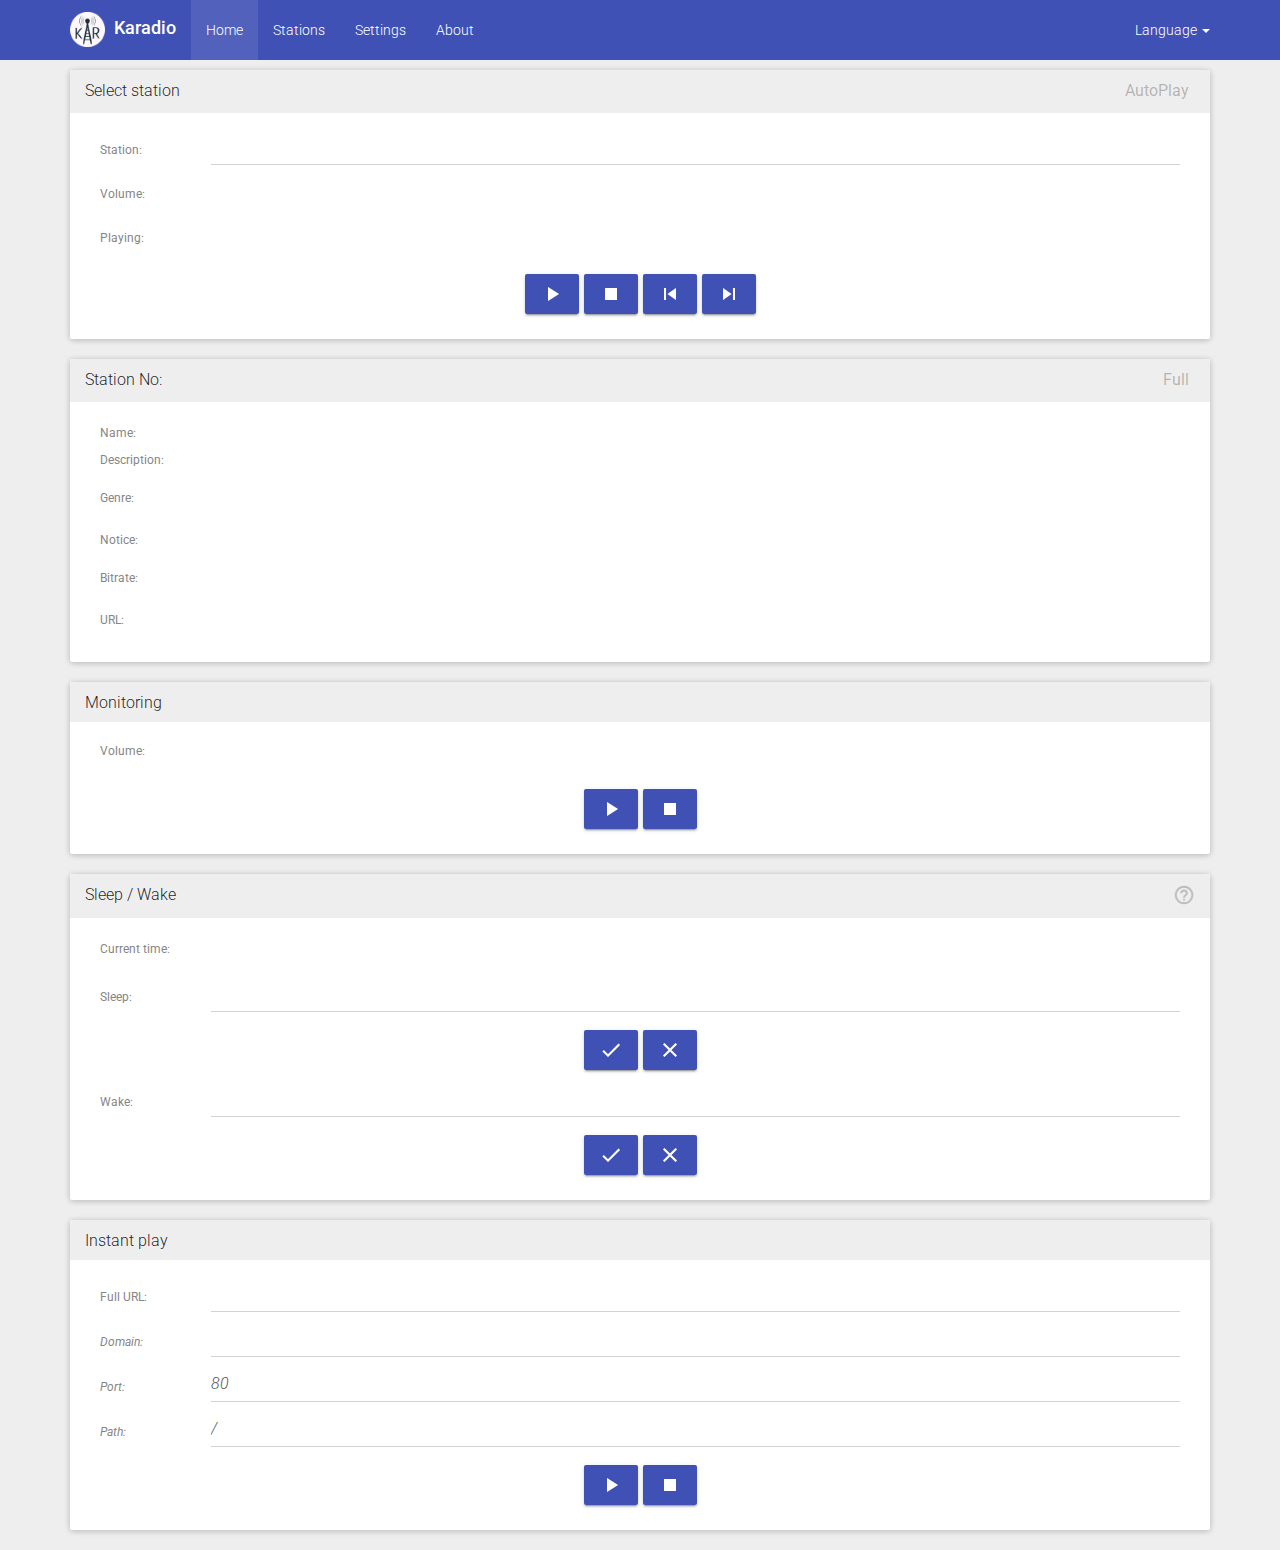
==== commit c23951b0: "Added new generate.sh" ====
--- a/ESP8266-Firmware/webpage/index.html
+++ b/ESP8266-Firmware/webpage/index.html
@@ -7,7 +7,7 @@
     <meta name="viewport" content="width=device-width, initial-scale=1.0, maximum-scale=1.0, user-scalable=no">
     <!-- The above 3 meta tags *must* come first in the head; any other head content must come *after* these tags -->
     <meta name="description" content="Karadio, the ultimate Wifi Webradio">
-    <link rel="icon" type="image/png" sizes="144x144" href="bootstrap/favicon-144.png">
+    <link rel="icon" type="image/png" sizes="144x144" href="favicon.png">
     <title>Karadio</title>
 
     <!-- Web App: Android Chrome -->
@@ -22,8 +22,8 @@
     <link rel="stylesheet" href="https://maxcdn.bootstrapcdn.com/bootstrap/3.3.7/css/bootstrap.min.css" integrity="sha384-BVYiiSIFeK1dGmJRAkycuHAHRg32OmUcww7on3RYdg4Va+PmSTsz/K68vbdEjh4u" crossorigin="anonymous">
 
     <!-- Bootstrap Material Design -->
-    <link rel="stylesheet" href="bootstrap/bootstrap-material-design.min.css">
-    <link rel="stylesheet" href="bootstrap/ripples.min.css">
+    <link rel="stylesheet" href="bootstrap-material-design.min.css">
+    <link rel="stylesheet" href="ripples.min.css">
     <link rel="stylesheet" href="https://cdnjs.cloudflare.com/ajax/libs/snackbarjs/1.1.0/snackbar.min.css" integrity="sha256-rX/chzDIALwDgcAShfPWTO3BVeCmRalixqn14d4hbTI=" crossorigin="anonymous" />
 
     <!-- Material Design fonts -->
@@ -51,7 +51,7 @@
                     <span class="icon-bar"></span>
                 </button>
                 <a class="navbar-brand" href="javascript:void(0)">
-                    <img src="bootstrap/favicon-144.png" />
+                    <img src="favicon.png" />
                     <span>Karadio</span>
                 </a>
             </div>
@@ -763,12 +763,12 @@
             { url: 'https://cdnjs.cloudflare.com/ajax/libs/js-cookie/2.1.4/js.cookie.min.js' },
             { url: 'https://maxcdn.bootstrapcdn.com/bootstrap/3.3.7/js/bootstrap.js' },
             { url: 'https://cdnjs.cloudflare.com/ajax/libs/snackbarjs/1.1.0/snackbar.min.js' },
-            { url: 'bootstrap/jquery.translate.js' },
-            { url: 'bootstrap/translations.js' },
-            { url: 'bootstrap/ripples.min.js' },
-            { url: 'bootstrap/material.min.js' },
             { url: 'https://cdnjs.cloudflare.com/ajax/libs/noUiSlider/9.2.0/nouislider.min.js' },
             { url: 'https://cdnjs.cloudflare.com/ajax/libs/bootstrap-select/1.12.2/js/bootstrap-select.min.js' },
+            { url: 'jquery.translate.js' },
+            { url: 'translations.js' },
+            { url: 'ripples.min.js' },
+            { url: 'material.min.js' },
             { url: 'script.js', skipCache: true }
         );
     </script>
--- a/ESP8266-Firmware/webpage/ripples.min.css
+++ b/ESP8266-Firmware/webpage/ripples.min.css
@@ -0,0 +1,2 @@
+.withripple{position:relative}.ripple-container{position:absolute;top:0;left:0;z-index:1;width:100%;height:100%;overflow:hidden;border-radius:inherit;pointer-events:none}.ripple{position:absolute;width:20px;height:20px;margin-left:-10px;margin-top:-10px;border-radius:100%;background-color:#000;background-color:rgba(0,0,0,.05);-webkit-transform:scale(1);-ms-transform:scale(1);-o-transform:scale(1);transform:scale(1);-webkit-transform-origin:50%;-ms-transform-origin:50%;-o-transform-origin:50%;transform-origin:50%;opacity:0;pointer-events:none}.ripple.ripple-on{-webkit-transition:opacity .15s ease-in 0s,-webkit-transform .5s cubic-bezier(.4,0,.2,1) .1s;-o-transition:opacity .15s ease-in 0s,-o-transform .5s cubic-bezier(.4,0,.2,1) .1s;transition:opacity .15s ease-in 0s,transform .5s cubic-bezier(.4,0,.2,1) .1s;opacity:.1}.ripple.ripple-out{-webkit-transition:opacity .1s linear 0s!important;-o-transition:opacity .1s linear 0s!important;transition:opacity .1s linear 0s!important;opacity:0}
+/*# sourceMappingURL=ripples.min.css.map */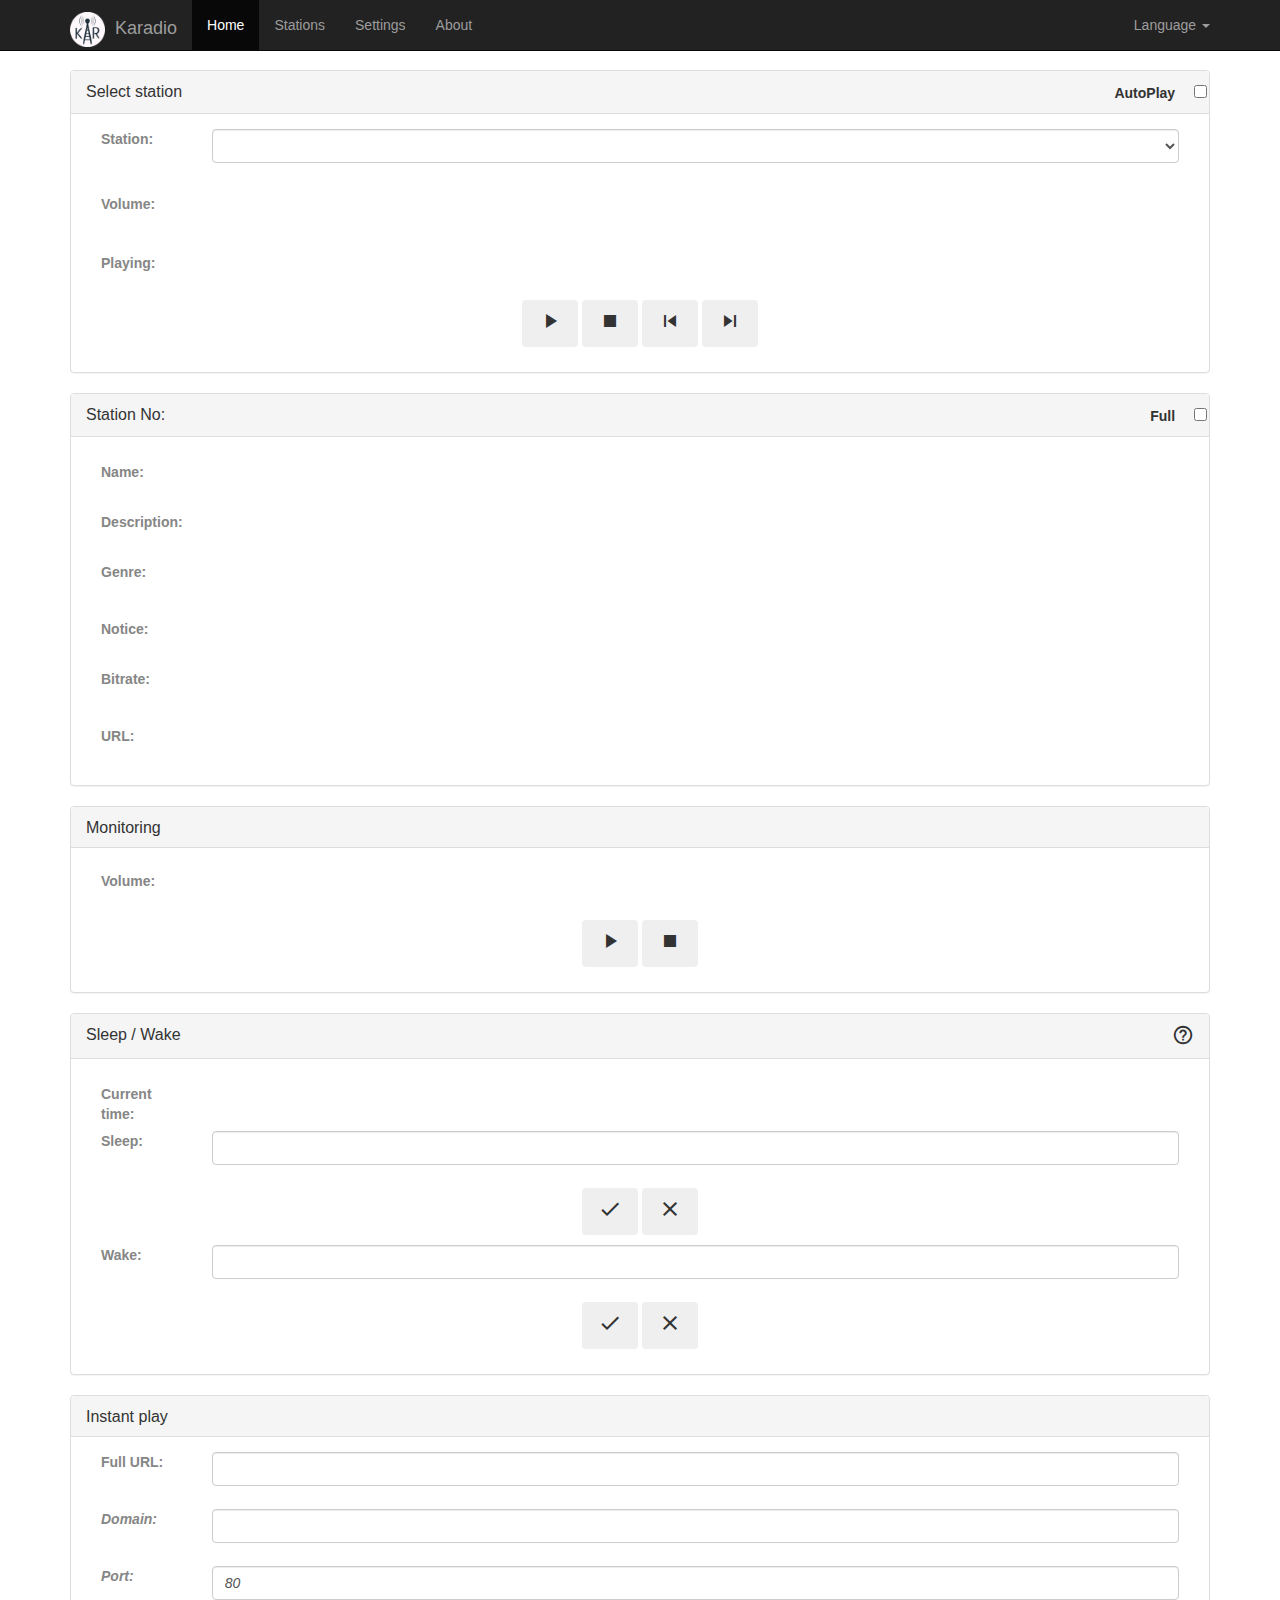
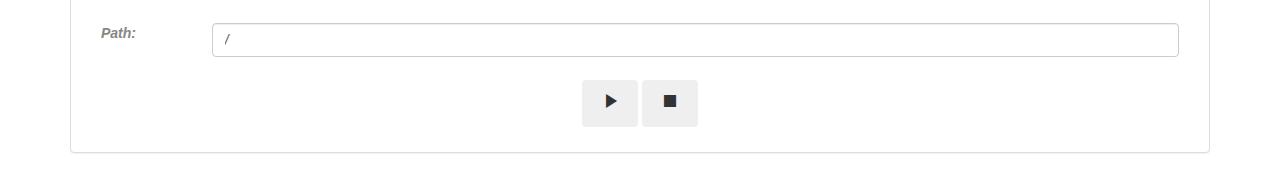
==== commit d8cd410d: "Add CDN of Material Design CSS/JS" ====
--- a/ESP8266-Firmware/webpage/index.html
+++ b/ESP8266-Firmware/webpage/index.html
@@ -22,9 +22,11 @@
     <link rel="stylesheet" href="https://maxcdn.bootstrapcdn.com/bootstrap/3.3.7/css/bootstrap.min.css" integrity="sha384-BVYiiSIFeK1dGmJRAkycuHAHRg32OmUcww7on3RYdg4Va+PmSTsz/K68vbdEjh4u" crossorigin="anonymous">
 
     <!-- Bootstrap Material Design -->
-    <link rel="stylesheet" href="bootstrap-material-design.min.css">
-    <link rel="stylesheet" href="ripples.min.css">
+    <link rel="stylesheet" href="https://cdnjs.cloudflare.com/ajax/libs/bootstrap-material-design/0.5.10/css/bootstrap-material-design.min.css" integrity="sha256-j3CLSRG31GkOu6kaeLh7XsRgL2YNvRl9aOtXoAYt320=" crossorigin="anonymous" />
+    <link rel="stylesheet" href="https://cdnjs.cloudflare.com/ajax/libs/bootstrap-material-design/0.5.10/css/ripples.min.css" integrity="sha256-+Og2qJI9qzvKYwhGo/LYXg0FzE1BhEQfDsUSjKXQ3Bg=" crossorigin="anonymous" />
     <link rel="stylesheet" href="https://cdnjs.cloudflare.com/ajax/libs/snackbarjs/1.1.0/snackbar.min.css" integrity="sha256-rX/chzDIALwDgcAShfPWTO3BVeCmRalixqn14d4hbTI=" crossorigin="anonymous" />
+    <link rel="stylesheet" href="https://cdnjs.cloudflare.com/ajax/libs/bootstrap-select/1.12.2/css/bootstrap-select.min.css" integrity="sha256-an4uqLnVJ2flr7w0U74xiF4PJjO2N5Df91R2CUmCLCA=" crossorigin="anonymous" />
+    <link rel="stylesheet" href="https://cdnjs.cloudflare.com/ajax/libs/flag-icon-css/2.8.0/css/flag-icon.min.css" integrity="sha256-EQjZwW4ljrt9dsonbyX+si6kbxgkVde47Ty9FQehnUg=" crossorigin="anonymous" />
 
     <!-- Material Design fonts -->
     <link rel="stylesheet" href="http://fonts.googleapis.com/css?family=Roboto:300,400,500,700" type="text/css">
@@ -32,9 +34,6 @@
 
     <!-- Custom styles -->
     <link rel="stylesheet" href="style.css">
-
-    <link rel="stylesheet" href="https://cdnjs.cloudflare.com/ajax/libs/flag-icon-css/2.8.0/css/flag-icon.min.css">
-    <link rel="stylesheet" href="https://cdnjs.cloudflare.com/ajax/libs/bootstrap-select/1.12.2/css/bootstrap-select.min.css">
 
 </head>
 
@@ -765,10 +764,10 @@
             { url: 'https://cdnjs.cloudflare.com/ajax/libs/snackbarjs/1.1.0/snackbar.min.js' },
             { url: 'https://cdnjs.cloudflare.com/ajax/libs/noUiSlider/9.2.0/nouislider.min.js' },
             { url: 'https://cdnjs.cloudflare.com/ajax/libs/bootstrap-select/1.12.2/js/bootstrap-select.min.js' },
+            { url: 'https://cdnjs.cloudflare.com/ajax/libs/bootstrap-material-design/0.5.10/js/ripples.min.js' },
+            { url: 'https://cdnjs.cloudflare.com/ajax/libs/bootstrap-material-design/0.5.10/js/material.min.js' },
             { url: 'jquery.translate.js' },
             { url: 'translations.js' },
-            { url: 'ripples.min.js' },
-            { url: 'material.min.js' },
             { url: 'script.js', skipCache: true }
         );
     </script>
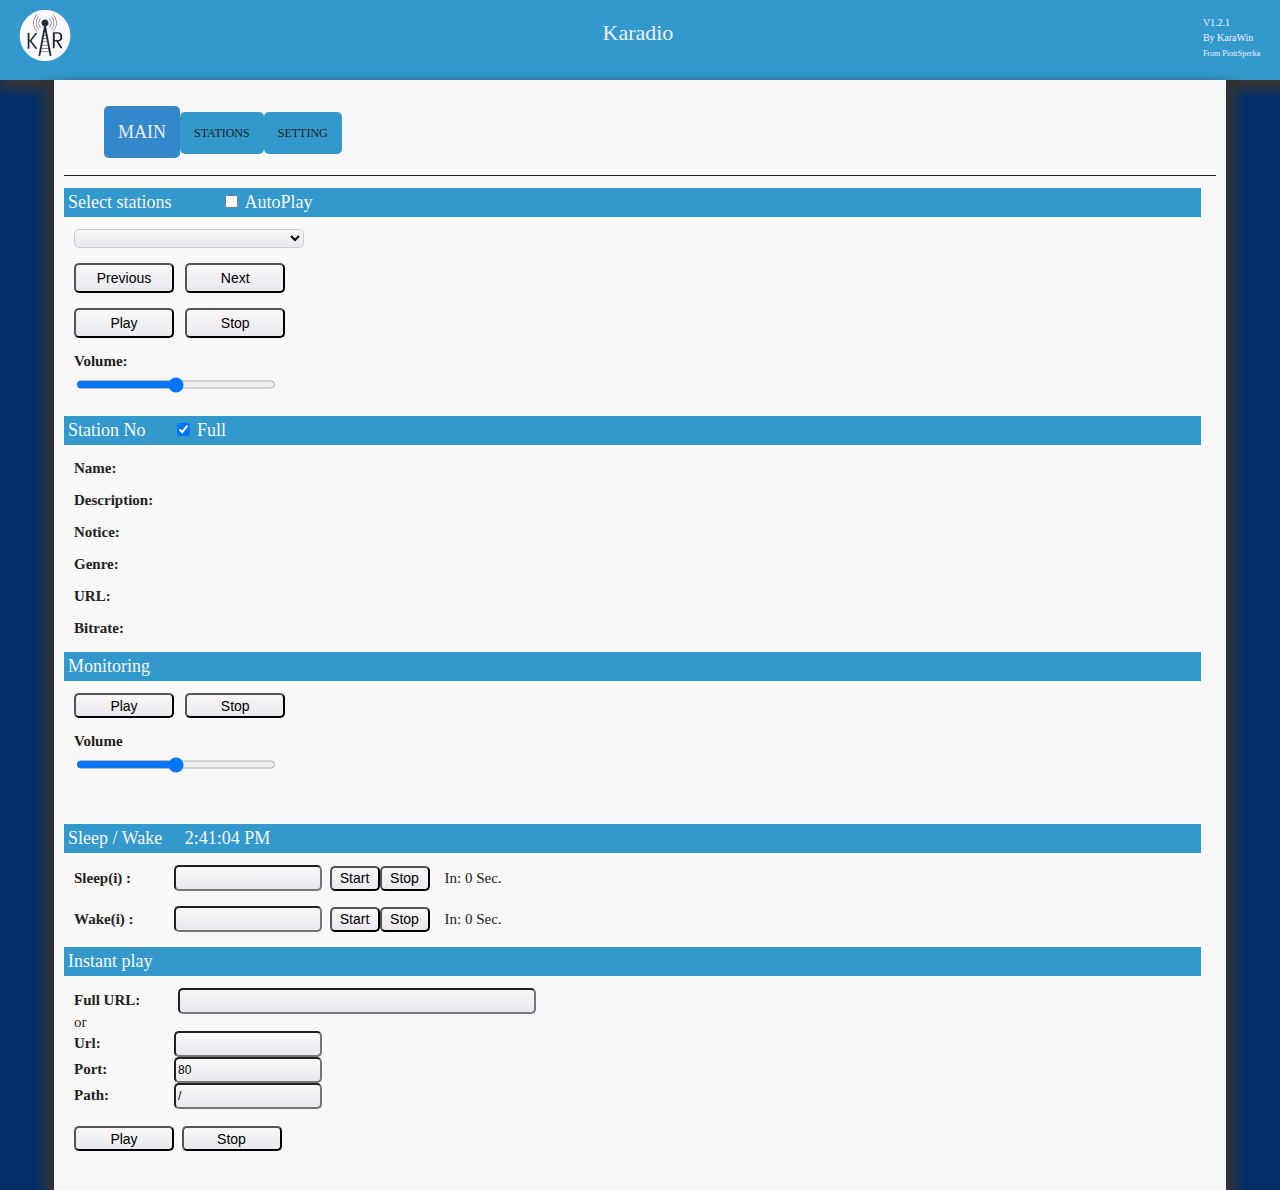
==== commit ebf4f19e: "1.2.1" ====
--- a/ESP8266-Firmware/webpage/index.html
+++ b/ESP8266-Firmware/webpage/index.html
@@ -1,777 +1,189 @@
-﻿<!DOCTYPE html>
-<html lang="en">
-<head>
+<!DOCTYPE HTML>
+<HTML>
+	<head>
+<!--		<meta http-equiv="Content-Type" content="text/html;charset=ISO-8859-1"> -->
+		<meta charset="UTF-8"> 
+		<meta name="viewport" content="width=device-width, minimum-scale=0.25"/>
+		<link rel="icon" type="image/png" href="favicon.png" />
+		<link rel="stylesheet" title="base" href="style.css" type="text/css"/>
+		<title>Karadio, the ultimate Wifi Webradio</title>
+	    <style type="text/css">
+        </style>
+	</head>
+	<body >
+	<script src="script.js"></script>
+	<div id="MAIN">		
+				<div class="LEFT"><img title="Click on the logo to change the theme" onClick= "theme()" src="logo.png"></div>
+				<div class="RIGHT">
+				<a href="https://github.com/karawin/Ka-Radio" target="_blank">V1.2.1</a><br/>
+				<a href="http://www.karawin.fr" target="_blank" >By KaraWin</a><br/>
+				<a href="https://github.com/PiotrSperka/ESP8266-WebRadio" style="font-size:8px" target="_blank">From PiotrSperka</a>
+				</div>
+			<div id="HEAD">
+			<span class="bold4"><span id="meta">Karadio</span></span>
+		  </div>
+	
+			<div id="CONTENT" >
+				<ul class="tabs">
+				<li>
+				<input type="radio" name="tabs" id="tab1" checked />
+				<label for="tab1">Main</label>
+				<div id="tab-content1" class="tab-content">
+				<h1>Select stations &nbsp;&nbsp;&nbsp;&nbsp;&nbsp;&nbsp;&nbsp;&nbsp;&nbsp;&nbsp;<input type="checkbox"  id="aplay"  onClick="autoplay()"/> AutoPlay</h1>
+					<p>
+					<select id="stationsSelect" onchange="Select()" >
+					</select></p>
+					<span id="np"><p>					
+					<input type="button" value="Previous"  onClick="prevStation()"> &nbsp;
+					<input type="button" value="Next"  onClick="nextStation()">
+					</p><p>
+					<input type="button" value="Play"  onClick="playStation()"> &nbsp;
+					<input type="button" value="Stop"  onClick="stopStation()"></p></span>
+					<p>
+                     <span class="bold2">Volume: </span> &nbsp;<span id="vol1_span"></span><br/>
+					<input type="range" id="vol1_range" name="vol1"  onChange="onRangeVolChange(this.value,true)" min=0 max=254 style="height:25px;">
+					</p>				
+				 <h1>Station No <span id="curst"></span>  &nbsp;&nbsp;&nbsp;&nbsp;&nbsp;<input type="checkbox" checked  id="Full"  onclick="full()"/> Full</h1>				  
+					<p><span class="bold1" >Name: </span><span id="name"></span>&nbsp;&nbsp;<img id="icon" src=""  height="16px" width="16px"> </p>
+					<p><span id="ldescr"> <span class="bold1">Description: </span><span id="descr"></span></span></p>
+					<p><span id="lnot1"><span class="bold1">Notice: </span><span id="not1"></span> <span id="not2"></span></span></p>
+					<p><span id="lgenre"><span class="bold1">Genre: </span><span id="genre"></span></span></p>
+					<p><span id="lurl"><span class="bold1">URL: </span><a  target="_blank" id="url2"> <span id="url1"></span></a></span></p>
+					<p><span id="lbitr"><span class="bold1">Bitrate: </span><span id="bitr"></span></span></p>
+							
+				 <h1>Monitoring</h1>	
+				 <p>
+					<input type="button" value="Play"  onClick="mplay()"> &nbsp;
+					<input type="button" value="Stop"  onClick="mstop()"></p><p>
+                    <span class="bold2">Volume</span><br/>
+					<input type="range" id="volm_range" name="volm"  onChange="mvol(this.value/100)" min=0 max=100 style="height:25px;" ></p></br>
+					<audio  volume="1"  id="audio" src=""  class="audio_sound" onerror="monerror()">
+						I'm sorry; your browser doesn't support HTML5 <code>audio</code>.
+					</audio>
+				 
+				<h1>Sleep / Wake&nbsp;&nbsp;&nbsp;&nbsp;&nbsp;<span id="time">time</span></h1>
+					<p id="sw">
+					<span class="bold1" title="Time mode: HH:MM, or Delay mode (minutes): MM"> Sleep(i) : </span><input type="text" id="sleepdelay" onkeyup="sleepup(event)"> 
+					&nbsp;<input type="button" value="Start"  onClick="startSleep()"><input type="button" value="Stop"  onClick="stopSleep()">
+					&nbsp;&nbsp;  In: <span id="sminutes">0</span> Sec.
+					</p>
+					<p id="sw">
+					<span class="bold1" title="Time mode: HH:MM, or Delay mode (minutes): MM"> Wake(i) : </span><input type="text" id="wakedelay" onkeyup="wakeup(event)">
+					&nbsp;<input type="button" value="Start"  onClick="startWake()"><input type="button" value="Stop"  onClick="stopWake()">
+					 &nbsp;&nbsp; In: <span id="wminutes">0</span> Sec. 
+					</p>
+				<h1>Instant play</h1>
+					<p>
+					<span class=bold1>Full URL: </span>
+					<input type=text style="width:350px;" id=instant_URL name=URL onkeyup="parseURL(event)" ><br/>
+					or<br/> 
+					<span class="bold1">Url: </span><input type="text" id="instant_url" name="url"><br>
+					<span class="bold1">Port: </span><input type="text" id="instant_port" name="port" value="80"><br>
+					<span class="bold1">Path: </span><input type="text" id="instant_path" name="path" value="/"><br><br>
+					<input type="button" value="Play"   onClick="instantPlay()">&nbsp;
+					<input type="button" value="Stop"  onClick="stopStation()">
+					</p>					
+				</div>
+				</li>
+				<li>
+					<input type="radio" name="tabs" id="tab2" />
+					<label for="tab2">stations</label>
+					<div id="tab-content2" class="tab-content">
+						<div id="editStationDiv" style="display:none;">
+							<h1>Edit station</h1> 
+							<form>
+								<p>
+									<span class="bold">Slot number: </span><input type="text" id="add_slot" disabled="true" name="slot"><br>
+									<span class="bold">Name: </span><input type="text" id="add_name" name="name"><br>
+									<span class=bold>Full URL: </span><input type=text style="width:350px;" id=add_URL name=URL onkeyup="parseEditURL(event)" ><br>
+									or<br>
+									<span class="bold">Url: </span><input type="text" id="add_url" name="url"><br>
+									<span class="bold">Port: </span><input type="text" id="add_port" name="port" value="80"><br>
+									<span class="bold">Path: </span><input type="text" id="add_path" name="path" value="/"><br>
+									<span class="bold">Volume offset: </span><input type="range" id="ovol" name="ovol" step=2  min=-126 max=126 value=0><br><br>
+									<input type="button"  onClick="saveStation()" value="save">&nbsp;
+									<input type="button"  onClick="abortStation()" value="abort">
+								</p><hr> 
+							</form>
+						</div>
+						<!--<h1>Manage stations</h1>--><br/>
+						<input type="button" id="refresh" title="This will reload the stations from the WebRadio" onClick="refreshList()"  value="Refresh locale list(i)">
+						<input type="button" id="stsave" disabled="true" style="margin:0px auto" title="This will save all stations to the WebRadio" onClick="stChanged()"  value="Save the list(i)">
+						<input type="button" style="margin:0px auto" id="clear" title="Warning: This will clear all stations.\n Be sure to save them before." onClick="clearList()"  value="Clear all(i)">				
+						<input type="button" style="margin:0px auto" id="clear" title="Print the list" onClick="printList()"  value="Print all(i)"><br/>				
+						<br/>
 
-    <meta charset="utf-8">
-    <meta http-equiv="X-UA-Compatible" content="IE=edge">
-    <meta name="viewport" content="width=device-width, initial-scale=1.0, maximum-scale=1.0, user-scalable=no">
-    <!-- The above 3 meta tags *must* come first in the head; any other head content must come *after* these tags -->
-    <meta name="description" content="Karadio, the ultimate Wifi Webradio">
-    <link rel="icon" type="image/png" sizes="144x144" href="favicon.png">
-    <title>Karadio</title>
-
-    <!-- Web App: Android Chrome -->
-    <link rel="manifest" href="manifest.json">
-    <meta name="mobile-web-app-capable" content="yes">
-    <meta name="apple-mobile-web-app-capable" content="yes">
-    <meta name="apple-mobile-web-app-title" content="Karadio">
-    <meta name="theme-color" content="#3F51B5">
-    <meta name="format-detection" content="telephone=no">
-
-    <!-- Bootstrap -->
-    <link rel="stylesheet" href="https://maxcdn.bootstrapcdn.com/bootstrap/3.3.7/css/bootstrap.min.css" integrity="sha384-BVYiiSIFeK1dGmJRAkycuHAHRg32OmUcww7on3RYdg4Va+PmSTsz/K68vbdEjh4u" crossorigin="anonymous">
-
-    <!-- Bootstrap Material Design -->
-    <link rel="stylesheet" href="https://cdnjs.cloudflare.com/ajax/libs/bootstrap-material-design/0.5.10/css/bootstrap-material-design.min.css" integrity="sha256-j3CLSRG31GkOu6kaeLh7XsRgL2YNvRl9aOtXoAYt320=" crossorigin="anonymous" />
-    <link rel="stylesheet" href="https://cdnjs.cloudflare.com/ajax/libs/bootstrap-material-design/0.5.10/css/ripples.min.css" integrity="sha256-+Og2qJI9qzvKYwhGo/LYXg0FzE1BhEQfDsUSjKXQ3Bg=" crossorigin="anonymous" />
-    <link rel="stylesheet" href="https://cdnjs.cloudflare.com/ajax/libs/snackbarjs/1.1.0/snackbar.min.css" integrity="sha256-rX/chzDIALwDgcAShfPWTO3BVeCmRalixqn14d4hbTI=" crossorigin="anonymous" />
-    <link rel="stylesheet" href="https://cdnjs.cloudflare.com/ajax/libs/bootstrap-select/1.12.2/css/bootstrap-select.min.css" integrity="sha256-an4uqLnVJ2flr7w0U74xiF4PJjO2N5Df91R2CUmCLCA=" crossorigin="anonymous" />
-    <link rel="stylesheet" href="https://cdnjs.cloudflare.com/ajax/libs/flag-icon-css/2.8.0/css/flag-icon.min.css" integrity="sha256-EQjZwW4ljrt9dsonbyX+si6kbxgkVde47Ty9FQehnUg=" crossorigin="anonymous" />
-
-    <!-- Material Design fonts -->
-    <link rel="stylesheet" href="http://fonts.googleapis.com/css?family=Roboto:300,400,500,700" type="text/css">
-    <link rel="stylesheet" href="https://fonts.googleapis.com/icon?family=Material+Icons">
-
-    <!-- Custom styles -->
-    <link rel="stylesheet" href="style.css">
-
-</head>
-
-<body>
-
-    <!-- Fixed navbar -->
-    <nav class="navbar navbar-inverse theme navbar-fixed-top" role="navigation">
-        <div class="container">
-            <div class="navbar-header">
-                <button type="button" class="navbar-toggle" data-toggle="collapse" data-target=".navbar-collapse">
-                    <span class="sr-only">Toggle navigation</span>
-                    <span class="icon-bar"></span>
-                    <span class="icon-bar"></span>
-                    <span class="icon-bar"></span>
-                </button>
-                <a class="navbar-brand" href="javascript:void(0)">
-                    <img src="favicon.png" />
-                    <span>Karadio</span>
-                </a>
-            </div>
-            <div class="collapse navbar-collapse">
-                <ul class="nav navbar-nav">
-                    <li class="active"><a id="home"     href="#tab-home"     aria-controls="tab-home"     role="tab" data-toggle="tab" class="trn">Home</a></li>
-                    <li>               <a id="stations" href="#tab-stations" aria-controls="tab-stations" role="tab" data-toggle="tab" class="trn">Stations</a></li>
-                    <li>               <a id="settings" href="#tab-settings" aria-controls="tab-settings" role="tab" data-toggle="tab" class="trn">Settings</a></li>
-                    <li>               <a id="about"    href="#tab-about"    aria-controls="tab-about"    role="tab" data-toggle="tab" class="trn">About</a></li>
-                </ul>
-                <ul class="nav navbar-nav navbar-right">
-                    <li class="dropdown">
-                        <a href="#" class="dropdown-toggle" data-toggle="dropdown" role="button" aria-haspopup="true" aria-expanded="false"><span class="trn">Language</span> <span class="caret"></span></a>
-                        <ul class="dropdown-menu">
-                            <!-- They are sorted alphabetically by the language name (content of the span tag): -->
-                            <li><a href="#" class="lang-selector" role="button" data-value="gb"><span class="flag-icon flag-icon-gb"></span> English</a></li>
-                            <li><a href="#" class="lang-selector" role="button" data-value="es"><span class="flag-icon flag-icon-es"></span> Español</a></li>
-                            <li><a href="#" class="lang-selector" role="button" data-value="fr"><span class="flag-icon flag-icon-fr"></span> Français</a></li>
-                            <li><a href="#" class="lang-selector" role="button" data-value="ru"><span class="flag-icon flag-icon-ru"></span> Pусский</a></li>
-                        </ul>
-                    </li>
-                </ul>
-            </div>
-        </div>
-    </nav>
-
-    <div class="container">
-        <div id="tab-content" class="tab-content">
-
-
-            <!-- TAB HOME -->
-            <div id="tab-home" role="tabpanel" class="tab-pane active">
-
-                <div class="row">
-                    <div class="col-md-12">
-
-                        <!-- SELECT STATIONS -->
-                        <div class="panel panel-default">
-                            <div class="panel-heading">
-                                <div class="panel-title pull-left trn">Select station</div>
-                                <div class="togglebutton tb-inverse theme text-right">
-                                    <label>
-                                        <span class="trn">AutoPlay</span> <input type="checkbox" id="aplay" onClick="karadio.autoPlay()" />
-                                    </label>
-                                </div>
-                            </div>
-                            <div class="panel-body">
-
-                                <div class="form-group">
-                                    <label for="stations_select" class="control-label c1 col-xs-2 col-sm-2 col-lg-2 trn">Station:</label>
-                                    <div class="c2 col-xs-10 col-sm-10 col-lg-10">
-                                        <select id="stations_select" class="form-control selectpicker" onchange="karadio.selectStation()" data-size="15" data-live-search="true"></select>
-                                    </div>
-                                </div>
-
-                                <div class="form-group range" style="margin-top: 10px;">
-                                    <label for="vol1_range" class="control-label c1 col-xs-2 col-sm-2 col-lg-2 trn">Volume:</label>
-                                    <div class="c2 col-xs-9 col-sm-9 col-lg-9">
-                                        <div id="vol1_range" class="slider sl-primary theme shor"></div>
-                                    </div>
-                                    <div class="c3 col-xs-1 col-sm-1 col-lg-1">
-                                        <p id="vol1_span" class="form-control-static"></p>
-                                    </div>
-                                </div>
-
-                                <div class="form-group p">
-                                    <label for="playing" class="control-label c1 col-xs-2 col-sm-2 col-lg-2 trn">Playing:</label>
-                                    <div class="c2 col-xs-10 col-sm-10 col-lg-10">
-                                        <p id="playing" class="form-control-static"></p>
-                                    </div>
-                                </div>
-
-                                <div class="form-group">
-                                    <div class="col-xs-12 col-sm-12 col-lg-12 text-center">
-                                        <button type="button" class="btn btn-raised btn-inverse theme" onClick="karadio.playStation()" title="Play"><i class="material-icons">play_arrow</i></button>
-                                        <button type="button" class="btn btn-raised btn-inverse theme" onClick="karadio.stopStation()" title="Stop"><i class="material-icons">stop</i></button>
-                                        <button type="button" class="btn btn-raised btn-inverse theme" onClick="karadio.prevStation()" title="Previous"><i class="material-icons">skip_previous</i></button>
-                                        <button type="button" class="btn btn-raised btn-inverse theme" onClick="karadio.nextStation()" title="Next"><i class="material-icons">skip_next</i></button>
-                                    </div>
-                                </div>
-
-                            </div>
-                        </div>
-
-                        <!-- STATION -->
-                        <div class="panel panel-default">
-                            <div class="panel-heading">
-                                <div class="panel-title pull-left">
-                                    <span class="trn">Station No:</span> <span id="curst"></span>
-                                </div>
-                                <div class="togglebutton tb-inverse theme text-right">
-                                    <label>
-                                        <span class="trn">Full</span> <input type="checkbox" id="station_details" onclick="karadio.stationDetails()" />
-                                    </label>
-                                </div>
-                            </div>
-                            <div class="panel-body">
-
-                                <div id="lname" class="form-group p">
-                                    <label for="name" class="control-label c1 col-xs-2 col-sm-2 col-lg-2 trn">Name:</label>
-                                    <div class="c2 col-xs-10 col-sm-10 col-lg-10">
-                                        <p id="name" class="form-control-static"></p>
-                                        <img id="icon" src="" />
-                                    </div>
-                                </div>
-
-                                <div id="ldescr" class="form-group p">
-                                    <label for="descr" class="control-label c1 col-xs-2 col-sm-2 col-lg-2 trn">Description:</label>
-                                    <div class="c2 col-xs-10 col-sm-10 col-lg-10">
-                                        <p id="descr" class="form-control-static"></p>
-                                    </div>
-                                </div>
-
-                                <div id="lgenre" class="form-group p">
-                                    <label for="genre" class="control-label c1 col-xs-2 col-sm-2 col-lg-2 trn">Genre:</label>
-                                    <div class="c2 col-xs-10 col-sm-10 col-lg-10">
-                                        <p id="genre" class="form-control-static"></p>
-                                    </div>
-                                </div>
-
-                                <div id="lnot1" class="form-group p">
-                                    <label for="not1" class="control-label c1 col-xs-2 col-sm-2 col-lg-2 trn">Notice:</label>
-                                    <div class="c2 col-xs-10 col-sm-10 col-lg-10">
-                                        <p class="form-control-static">
-                                            <span id="not1"></span>
-                                            <span id="not2"></span>
-                                        </p>
-                                    </div>
-                                </div>
-
-                                <div id="lbitr" class="form-group p">
-                                    <label for="bitr" class="control-label c1 col-xs-2 col-sm-2 col-lg-2 trn">Bitrate:</label>
-                                    <div class="c2 col-xs-10 col-sm-10 col-lg-10">
-                                        <p id="bitr" class="form-control-static"></p>
-                                    </div>
-                                </div>
-
-                                <div id="lurl" class="form-group p">
-                                    <label for="url1" class="control-label c1 col-xs-2 col-sm-2 col-lg-2 trn">URL:</label>
-                                    <div class="c2 col-xs-10 col-sm-10 col-lg-10">
-                                        <a target="_blank" href="#" id="url2"><p id="url1" class="form-control-static"></p></a>
-                                    </div>
-                                </div>
-
-                            </div>
-                        </div>
-
-                        <!-- MONITORING -->
-                        <div class="panel panel-default">
-                            <div class="panel-heading">
-                                <div class="panel-title pull-left trn">Monitoring</div>
-                                <div class="text-right"><label></label></div>
-                            </div>
-                            <div class="panel-body">
-
-                                <div class="form-group range0">
-                                    <label for="volm_range" class="control-label c1 col-xs-2 col-sm-2 col-lg-2 trn">Volume:</label>
-                                    <div class="c2 col-xs-10 col-sm-10 col-lg-10">
-                                        <div id="volm_range" class="slider sl-primary theme shor"></div>
-                                        <audio volume="1" id="monitor" src=""> <!-- onerror="karadio.mError()" //View JS -->
-                                            <span class="trn">I'm sorry; your browser doesn't support HTML5</span>
-                                            <code>audio</code>.
-                                        </audio>
-                                    </div>
-                                </div>
-
-                                <div class="form-group">
-                                    <div class="col-xs-12 col-sm-12 col-lg-12 text-center">
-                                        <button type="button" class="btn btn-raised btn-inverse theme" onClick="karadio.mPlay(null)" title="Play"><i class="material-icons">play_arrow</i></button>
-                                        <button type="button" class="btn btn-raised btn-inverse theme" onClick="karadio.mStop()" title="Stop"><i class="material-icons">stop</i></button>
-                                    </div>
-                                </div>
-
-                            </div>
-                        </div>
-
-                        <!-- SLEEP / WAKE -->
-                        <div class="panel panel-default">
-                            <div class="panel-heading">
-                                <div class="panel-title pull-left"><span class="trn">Sleep / Wake</span></div>
-                                <div class="text-right lbl">
-                                    <label class="tooltips" data-toggle="tooltip" data-placement="bottom" data-original-title="Time mode: HH:MM, or Delay mode (minutes): MM"><i class="material-icons theme">help_outline</i></label>
-                                </div>
-                            </div>
-                            <div class="panel-body">
-
-                                <div class="form-group p">
-                                    <label for="time" class="control-label c1 col-xs-2 col-sm-2 col-lg-2 trn">Current time:</label>
-                                    <div class="c2 col-xs-10 col-sm-10 col-lg-10">
-                                        <p id="time" class="form-control-static"></p>
-                                    </div>
-                                </div>
-
-                                <div class="form-group">
-                                    <label for="sleep_time" class="control-label c1 col-xs-2 col-sm-2 col-lg-2 trn">Sleep:</label>
-                                    <div class="c2 col-xs-10 col-sm-10 col-lg-10">
-                                        <input type="text" id="sleep_time" class="form-control" onkeyup="karadio.upTimerSW(event, 's')" />
-                                    </div>
-                                </div>
-
-                                <div class="form-group">
-                                    <div class="col-xs-12 col-sm-12 col-lg-12 text-center">
-                                        <button id="btn_start_sleep" type="button" class="btn btn-raised btn-inverse theme" onClick="karadio.startTimerSW('s')" title="Start"><i class="material-icons">done</i></button>
-                                        <button id="btn_stop_sleep"  type="button" class="btn btn-raised btn-inverse theme" onClick="karadio.stopTimerSW('s')" title="Stop"><i class="material-icons">clear</i></button>
-                                    </div>
-                                </div>
-
-                                <div class="clearfix"></div>
-
-                                <div class="form-group">
-                                    <label for="wake_time" class="control-label c1 col-xs-2 col-sm-2 col-lg-2 trn">Wake:</label>
-                                    <div class="c2 col-xs-10 col-sm-10 col-lg-10">
-                                        <input type="text" id="wake_time" class="form-control" onkeyup="karadio.upTimerSW(event, 'w')" />
-                                    </div>
-                                </div>
-
-                                <div class="form-group">
-                                    <div class="col-xs-12 col-sm-12 col-lg-12 text-center">
-                                        <button id="btn_start_wake" type="button" class="btn btn-raised btn-inverse theme" onClick="karadio.startTimerSW('w')" title="Start"><i class="material-icons">done</i></button>
-                                        <button id="btn_stop_wake"  type="button" class="btn btn-raised btn-inverse theme" onClick="karadio.stopTimerSW('w')" title="Stop"><i class="material-icons">clear</i></button>
-                                    </div>
-                                </div>
-
-                            </div>
-                        </div>
-
-                        <!-- INSTANT PLAY -->
-                        <div class="panel panel-default">
-                            <div class="panel-heading">
-                                <div class="panel-title pull-left trn">Instant play</div>
-                                <div class="text-right"><label></label></div>
-                            </div>
-                            <div class="panel-body">
-
-                                <div class="form-group">
-                                    <label for="instant_furl" class="control-label c1 col-xs-2 col-sm-2 col-lg-2 trn">Full URL:</label>
-                                    <div class="c2 col-xs-10 col-sm-10 col-lg-10">
-                                        <input type="text" id="instant_furl" class="form-control" name="furl" onkeyup="karadio.parseURL(event)">
-                                    </div>
-                                </div>
-
-                                <div class="form-group">
-                                    <label for="instant_url" class="control-label c1 col-xs-2 col-sm-2 col-lg-2 em trn">Domain:</label>
-                                    <div class="c2 col-xs-10 col-sm-10 col-lg-10">
-                                        <input type="text" id="instant_url" class="form-control em" name="url" />
-                                    </div>
-                                </div>
-
-                                <div class="form-group">
-                                    <label for="instant_port" class="control-label c1 col-xs-2 col-sm-2 col-lg-2 em trn">Port:</label>
-                                    <div class="c2 col-xs-10 col-sm-10 col-lg-10">
-                                        <input type="number" id="instant_port" class="form-control em" name="port" value="80" />
-                                    </div>
-                                </div>
-
-                                <div class="form-group">
-                                    <label for="instant_path" class="control-label c1 col-xs-2 col-sm-2 col-lg-2 em trn">Path:</label>
-                                    <div class="c2 col-xs-10 col-sm-10 col-lg-10">
-                                        <input type="text" id="instant_path" class="form-control em" name="path" value="/" />
-                                    </div>
-                                </div>
-
-                                <div class="form-group">
-                                    <div class="col-xs-12 col-sm-12 col-lg-12 text-center">
-                                        <button type="button" class="btn btn-raised btn-inverse theme" onClick="karadio.instantPlay()" title="Play"><i class="material-icons">play_arrow</i></button>
-                                        <button type="button" class="btn btn-raised btn-inverse theme" onClick="karadio.stopStation()" title="Stop"><i class="material-icons">stop</i></button>
-                                    </div>
-                                </div>
-
-                            </div>
-                        </div>
-                    </div>
-                </div>
-            </div>
-
-
-            <!-- TAB STATIONS -->
-            <div id="tab-stations" role="tabpanel" class="tab-pane">
-                <div class="row">
-                    <div class="col-md-12">
-
-                        <!-- EDIT STATION -->
-                        <div id="edit_dialog" class="modal fade" tabindex="-1">
-                            <div class="modal-dialog">
-                                <div class="modal-content">
-                                    <div class="modal-header">
-                                        <h4 class="modal-title trn">Edit station</h4>
-                                    </div>
-                                    <div class="modal-body">
-
-                                        <form>
-                                            <fieldset>
-
-                                                <div class="form-group p">
-                                                    <label for="edit_slot" class="control-label c1 col-xs-2 col-sm-2 col-lg-2 trn">Slot number:</label>
-                                                    <div class="c2 col-xs-10 col-sm-10 col-lg-10">
-                                                        <p id="edit_slot" class="form-control-static"></p>
-                                                    </div>
-                                                </div>
-
-                                                <div class="form-group">
-                                                    <label for="edit_name" class="control-label c1 col-xs-2 col-sm-2 col-lg-2 trn">Name:</label>
-                                                    <div class="c2 col-xs-10 col-sm-10 col-lg-10">
-                                                        <input type="text" id="edit_name" class="form-control" name="name" />
-                                                    </div>
-                                                </div>
-
-                                                <div class="form-group">
-                                                    <label for="edit_furl" class="control-label c1 col-xs-2 col-sm-2 col-lg-2 trn">Full URL:</label>
-                                                    <div class="c2 col-xs-10 col-sm-10 col-lg-10">
-                                                        <input type="text" id="edit_furl" class="form-control" name="furl" onkeyup="karadio.parseURL(event)">
-                                                    </div>
-                                                </div>
-
-                                                <div class="form-group">
-                                                    <label for="edit_url" class="control-label c1 col-xs-2 col-sm-2 col-lg-2 em trn">Domain:</label>
-                                                    <div class="c2 col-xs-10 col-sm-10 col-lg-10">
-                                                        <input type="text" id="edit_url" class="form-control em" name="url" />
-                                                    </div>
-                                                </div>
-
-                                                <div class="form-group">
-                                                    <label for="edit_port" class="control-label c1 col-xs-2 col-sm-2 col-lg-2 em trn">Port:</label>
-                                                    <div class="c2 col-xs-10 col-sm-10 col-lg-10">
-                                                        <input type="number" id="edit_port" class="form-control em" name="port" value="80" />
-                                                    </div>
-                                                </div>
-
-                                                <div class="form-group">
-                                                    <label for="edit_path" class="control-label c1 col-xs-2 col-sm-2 col-lg-2 em trn">Path:</label>
-                                                    <div class="c2 col-xs-10 col-sm-10 col-lg-10">
-                                                        <input type="text" id="edit_path" class="form-control em" name="path" value="/" />
-                                                    </div>
-                                                </div>
-
-                                                <div class="form-group range0" style="margin-top: 20px;">
-                                                    <label for="edit_ovol" class="control-label c1 col-xs-2 col-sm-2 col-lg-2 trn">Volume offset:</label>
-                                                    <div class="c2 col-xs-10 col-sm-10 col-lg-10">
-                                                        <div id="edit_ovol" class="slider sl-primary theme shor"></div>
-                                                    </div>
-                                                </div>
-
-                                                <div class="form-group">
-                                                    <div class="col-xs-12 col-sm-12 col-lg-12 text-center">
-                                                        <button type="button" class="btn btn-raised btn-inverse theme" onClick="karadio.saveStation()" title="Save" data-dismiss="modal"><i class="material-icons">save</i></button>
-                                                        <button type="button" class="btn btn-raised btn-inverse theme" title="Cancel" data-dismiss="modal"><i class="material-icons">close</i></button>
-                                                    </div>
-                                                </div>
-
-                                            </fieldset>
-                                        </form>
-
-                                    </div>
-                                </div>
-                            </div>
-                        </div>
-
-
-                        <!-- MANAGE STATIONS -->
-                        <div class="panel panel-default">
-                            <div class="panel-heading">
-                                <div class="panel-title pull-left trn">Manage stations</div>
-                                <div class="text-right"><label></label></div>
-                            </div>
-                            <div class="panel-body">
-
-                                <div class="form-group">
-                                    <div class="col-xs-12 col-sm-12 col-lg-12 text-center">
-                                        <button type="button" id="refresh" class="btn btn-raised btn-inverse theme" onClick="karadio.refreshStations()"  title="This will reload the stations from the WebRadio"><i class="material-icons">cached</i></button>
-                                        <button type="button" id="stsave"  class="btn btn-raised btn-inverse theme" onClick="karadio.stChanged()"        title="This will save all stations to the WebRadio" disabled><i class="material-icons">save</i></button>
-                                        <button type="button" id="clear"   class="btn btn-raised btn-inverse theme" onClick="karadio.clearStations()"    title="Warning: This will clear all stations. Be sure to save them before."><i class="material-icons">delete</i></button>
-                                        <button type="button" id="print"   class="btn btn-raised btn-inverse theme" onClick="karadio.printStationList()" title="Print the list"><i class="material-icons">print</i></button>
-                                    </div>
-                                </div>
-
-                                <div class="clearfix"></div>
-
-                                <div class="form-group">
-                                    <table id="stations_table" class="table table-striped table-hover">
-                                        <thead>
-                                            <tr>
-                                                <th class="trn" style="width:5%;">No.</th>
-                                                <th class="trn" style="width:30%;">Name</th>
-                                                <th class="hidden-xs trn" style="width:20%;">URL</th>
-                                                <th class="hidden-xs trn" style="width:20%;">Path</th>
-                                                <th class="hidden-xs trn" style="width:10%;">Port</th>
-                                                <th class="hidden-xs trn" style="width:10%;">Vol</th>
-                                                <th style="width:5%;"></th>
-                                            </tr>
-                                        </thead>
-                                        <tbody></tbody>
-                                    </table>
-                                </div>
-
-                            </div>
-                        </div>
-
-                    </div>
-                </div>
-            </div>
-
-
-            <!-- TAB SETTINGS -->
-            <div id="tab-settings" role="tabpanel" class="tab-pane">
-                <div class="row">
-                    <div class="col-md-12">
-
-                        <!-- SOUND SETTING -->
-                        <div class="panel panel-default">
-                            <div class="panel-heading">
-                                <div class="panel-title pull-left trn">Sound Setting</div>
-                                <div class="text-right">
-                                    <button type="button" class="btn btn-default" onClick="karadio.resetEQ()" title="Reset equalizer"><i class="material-icons theme">undo</i></button>
-                                </div>
-                            </div>
-                            <div class="panel-body">
-
-                                <div class="form-group range">
-                                    <label for="treble_range" class="control-label c1 col-xs-2 col-sm-2 col-lg-2 trn">Treble control:</label>
-                                    <div class="c2 col-xs-9 col-sm-9 col-lg-9">
-                                        <div id="treble_range" class="slider sl-primary theme shor"></div>
-                                    </div>
-                                    <div class="c3 col-xs-1 col-sm-1 col-lg-1">
-                                        <p id="treble_span" class="form-control-static"></p>
-                                    </div>
-                                </div>
-
-                                <div class="form-group range">
-                                    <label for="treblefreq_range" class="control-label c1 col-xs-2 col-sm-2 col-lg-2 trn">Treble freq:</label>
-                                    <div class="c2 col-xs-9 col-sm-9 col-lg-9">
-                                        <div id="treblefreq_range" class="slider sl-primary theme shor"></div>
-                                    </div>
-                                    <div class="c3 col-xs-1 col-sm-1 col-lg-1">
-                                        <p id="treblefreq_span" class="form-control-static"></p>
-                                    </div>
-                                </div>
-
-                                <div class="form-group range">
-                                    <label for="bass_range" class="control-label c1 col-xs-2 col-sm-2 col-lg-2 trn">Bass enhance:</label>
-                                    <div class="c2 col-xs-9 col-sm-9 col-lg-9">
-                                        <div id="bass_range" class="slider sl-primary theme shor"></div>
-                                    </div>
-                                    <div class="c3 col-xs-1 col-sm-1 col-lg-1">
-                                        <p id="bass_span" class="form-control-static"></p>
-                                    </div>
-                                </div>
-
-                                <div class="form-group range">
-                                    <label for="bassfreq_range" class="control-label c1 col-xs-2 col-sm-2 col-lg-2 trn">Bass freq:</label>
-                                    <div class="c2 col-xs-9 col-sm-9 col-lg-9">
-                                        <div id="bassfreq_range" class="slider sl-primary theme shor"></div>
-                                    </div>
-                                    <div class="c3 col-xs-1 col-sm-1 col-lg-1">
-                                        <p id="bassfreq_span" class="form-control-static"></p>
-                                    </div>
-                                </div>
-
-                                <div class="form-group range">
-                                    <label for="spacial_range" class="control-label c1 col-xs-2 col-sm-2 col-lg-2 trn">Spacialization:</label>
-                                    <div class="c2 col-xs-9 col-sm-9 col-lg-9">
-                                        <div id="spacial_range" class="slider sl-primary theme shor"></div>
-                                    </div>
-                                    <div class="c3 col-xs-1 col-sm-1 col-lg-1">
-                                        <p id="spacial_span" class="form-control-static"></p>
-                                    </div>
-                                </div>
-
-                                <div class="form-group range">
-                                    <label for="vol2_range" class="control-label c1 col-xs-2 col-sm-2 col-lg-2 trn">Volume:</label>
-                                    <div class="c2 col-xs-9 col-sm-9 col-lg-9">
-                                        <div id="vol2_range" class="slider sl-primary theme shor"></div>
-                                    </div>
-                                    <div class="c3 col-xs-1 col-sm-1 col-lg-1">
-                                        <p id="vol2_span" class="form-control-static"></p>
-                                    </div>
-                                </div>
-
-                            </div>
-                        </div>
-
-                        <!-- Stations Save y Restore -->
-                        <div class="panel panel-default">
-                            <div class="panel-heading">
-                                <div class="panel-title pull-left trn">Stations Save y Restore</div>
-                                <div class="text-right"><label></label></div>
-                            </div>
-                            <div class="panel-body">
-
-                                <div class="form-group">
-                                    <label class="control-label c1 col-xs-2 col-sm-2 col-lg-2 trn">Download:</label>
-                                    <div class="c2 col-xs-10 col-sm-10 col-lg-10">
-                                        <input type="text" class="form-control" id="backup-name" value="WebStations.txt" pattern="^.+\.txt$" />
-                                    </div>
-                                </div>
-
-                                <div class="form-group">
-                                    <div class="col-xs-12 col-sm-12 col-lg-12 text-center">
-                                        <button type="button" class="btn btn-raised btn-inverse theme" onClick="karadio.backupStations()" title="Get Stations backup from Karadio"><i class="material-icons">file_download</i> <span class="trn">Download</span></button>
-                                    </div>
-                                </div>
-
-                                <div class="clearfix" style="padding-bottom: 40px;"></div>
-
-                                <div class="form-group">
-                                    <label for="inputFile" class="control-label c1 col-xs-2 col-sm-2 col-lg-2 trn">Restore:</label>
-                                    <div class="c2 col-xs-10 col-sm-10 col-lg-10">
-                                        <input type="text" readonly class="form-control" placeholder="Browse..." />
-                                        <input type="file" id="restore-file" accept="text/plain" />
-                                    </div>
-                                </div>
-
-                                <div class="form-group">
-                                    <div class="col-xs-12 col-sm-12 col-lg-12 text-center">
-                                        <button type="button" class="btn btn-raised btn-inverse theme" onClick="karadio.restoreStations()" title="Restore Stations backup to Karadio"><i class="material-icons">file_upload</i> <span class="trn">Restore</span></button>
-                                    </div>
-                                </div>
-
-                            </div>
-                        </div>
-
-                        <!-- WIFI & NETWORK -->
-                        <div class="panel panel-default">
-                            <div class="panel-heading">
-                                <div class="panel-title pull-left trn">WiFi y Network</div>
-                                <div class="text-right">
-                                    <button type="button" class="btn btn-default" onClick="karadio.wifi(true)" title="Validate"><i class="material-icons theme">done</i></button>
-                                </div>
-                            </div>
-                            <div class="panel-body">
-
-                                <div class="form-group col2x">
-                                    <label for="ssid" class="control-label c1 col-xs-2 col-sm-2 col-lg-2 trn">WiFi:</label>
-                                    <div class="c2 col-xs-5 col-sm-5 col-lg-5">
-                                        <input type="text" id="ssid" class="form-control" title="The name of the main WiFi network" placeholder="SSID 1" />
-                                    </div>
-                                    <div class="c3 col-xs-5 col-sm-5 col-lg-5">
-                                        <input type="text" id="ssid2" class="form-control" title="The name of the secondary WiFi network" placeholder="SSID 2 (optional)" />
-                                    </div>
-                                </div>
-
-                                <div class="form-group col2x">
-                                    <label for="passwd" class="control-label c1 col-xs-2 col-sm-2 col-lg-2 trn">Password:</label>
-                                    <div class="c2 col-xs-5 col-sm-5 col-lg-5">
-                                        <input type="password" id="passwd" class="form-control" title="The password of the main WiFi network" placeholder="PASSWORD 1" />
-                                    </div>
-                                    <div class="c3 col-xs-5 col-sm-5 col-lg-5">
-                                        <input type="password" id="passwd2" class="form-control" title="The password of the secondary WiFi network" placeholder="PASSWORD 2 (optional)" />
-                                    </div>
-                                </div>
-
-                                <div class="form-group">
-                                    <label for="mac" class="control-label c1 col-xs-2 col-sm-2 col-lg-2 trn">Mac Address:</label>
-                                    <div class="c2 col-xs-10 col-sm-10 col-lg-10">
-                                        <p id="mac" class="form-control-static"></p>
-                                    </div>
-                                </div>
-
-                                <div class="form-group">
-                                    <label for="dhcp" class="control-label c1 col-xs-2 col-sm-2 col-lg-2 trn">Use DHCP:</label>
-                                    <div class="c2 col-xs-10 col-sm-10 col-lg-10">
-                                        <div class="checkbox cb-inverse theme">
-                                            <label>
-                                                <input type="checkbox" id="dhcp" onclick="karadio.clickDHCP()" />
-                                            </label>
-                                        </div>
-                                    </div>
-                                </div>
-
-                                <div class="form-group">
-                                    <label for="ip" class="control-label c1 col-xs-2 col-sm-2 col-lg-2 trn">IP:</label>
-                                    <div class="c2 col-xs-10 col-sm-10 col-lg-10">
-                                        <input type="text" id="ip" class="form-control" oninput="karadio.chkip(this)" pattern="^([0-9]{1,3}\.){3}[0-9]{1,3}$" />
-                                    </div>
-                                </div>
-
-                                <div class="form-group">
-                                    <label for="mask" class="control-label c1 col-xs-2 col-sm-2 col-lg-2 trn">Mask:</label>
-                                    <div class="c2 col-xs-10 col-sm-10 col-lg-10">
-                                        <input type="text" id="mask" class="form-control" oninput="karadio.chkip(this)" value="255.255.255.0" pattern="^([0-9]{1,3}\.){3}[0-9]{1,3}$" />
-                                    </div>
-                                </div>
-
-                                <div class="form-group">
-                                    <label for="gw" class="control-label c1 col-xs-2 col-sm-2 col-lg-2 trn">Gateway:</label>
-                                    <div class="c2 col-xs-10 col-sm-10 col-lg-10">
-                                        <input type="text" id="gw" class="form-control" oninput="karadio.chkip(this)" pattern="^([0-9]{1,3}\.){3}[0-9]{1,3}$" />
-                                    </div>
-                                </div>
-
-                            </div>
-                        </div>
-
-                        <!-- HTML OPTION -->
-                        <div class="panel panel-default">
-                            <div class="panel-heading">
-                                <div class="panel-title pull-left trn">HTML Option</div>
-                                <div class="text-right">
-                                    <button type="button" class="btn btn-default" onClick="karadio.wifi(false)" title="Validate"><i class="material-icons theme">done</i></button>
-                                </div>
-                            </div>
-                            <div class="panel-body">
-
-                                <div class="form-group">
-                                    <label for="ua" class="control-label c1 col-xs-2 col-sm-2 col-lg-2 trn">User Agent:</label>
-                                    <div class="c2 col-xs-10 col-sm-10 col-lg-10">
-                                        <input type="text" id="ua" class="form-control" />
-                                    </div>
-                                </div>
-
-                            </div>
-                        </div>
-
-                        <!-- WEB OPTION -->
-                        <div class="panel panel-default">
-                            <div class="panel-heading">
-                                <div class="panel-title pull-left trn">Web Options</div>
-                                <div class="text-right lbl">
-                                    <label class="tooltips" data-toggle="tooltip" data-placement="bottom" data-original-title="These settings are saved in the browser."><i class="material-icons theme">help_outline</i></label>
-                                </div>
-                            </div>
-                            <div class="panel-body">
-
-                                <div class="form-group togglebutton tb-inverse theme">
-                                    <label class="control-label c1 col-xs-2 col-sm-2 col-lg-2">
-                                        <input type="checkbox" id="show_toast_updates" onClick="" />
-                                    </label>
-                                    <div class="c2 col-xs-10 col-sm-10 col-lg-10">
-                                        <label for="show_toast_updates" class="control-label trn">Show a popup when new firmware is available.</label>
-                                    </div>
-                                </div>
-
-                                <div class="form-group">
-                                    <label for="theme_select" class="control-label c1 col-xs-2 col-sm-2 col-lg-2 trn">Theme color:</label>
-                                    <div class="c2 col-xs-10 col-sm-10 col-lg-10">
-                                        <select id="theme_select" class="form-control selectpicker">
-                                            <option value="success">Green</option>
-                                            <option value="primary">Teal</option>
-                                            <option value="warning">Deep Orange</option>
-                                            <option value="danger" >Red</option>
-                                            <option value="info"   >Light Blue</option>
-                                            <option value="inverse">Dark Blue</option>
-                                        </select>
-
-                                        <span id="theme_primary" class="navbar navbar-primary" style="display:none;"></span> <!-- It is used to get CSS by jQuery -->
-                                        <span id="theme_success" class="navbar navbar-success" style="display:none;"></span>
-                                        <span id="theme_info"    class="navbar navbar-info"    style="display:none;"></span>
-                                        <span id="theme_warning" class="navbar navbar-warning" style="display:none;"></span>
-                                        <span id="theme_danger"  class="navbar navbar-danger"  style="display:none;"></span>
-                                        <span id="theme_inverse" class="navbar navbar-inverse" style="display:none;"></span>
-                                    </div>
-                                </div>
-
-                            </div>
-                        </div>
-
-                        <!-- UPGRADE TO -->
-                        <div class="panel panel-default">
-                            <div class="panel-heading">
-                                <div class="panel-title pull-left trn">Upgrade firmware</div>
-                                <div class="text-right">
-                                    <label>
-                                        <span class="trn">Installed:</span> <a href="https://github.com/karawin/Ka-Radio" target="_blank" class="theme">V<span id="firmware_installed">1.8</span></a>
-                                    </label>
-                                </div>
-                            </div>
-                            <div class="panel-body">
-
-                                <div class="form-group">
-                                    <div class="col-xs-12 col-sm-12 col-lg-12">
-                                        <div id="version_container"></div> <!-- LOAD: http://karadio.karawin.fr/version.php -->
-                                        <p class="form-control-static trn">To update or reload the current release:</p>
-                                    </div>
-                                </div>
-
-                                <div class="form-group">
-                                    <div class="col-xs-12 col-sm-12 col-lg-12 text-center">
-                                        <button type="button" class="btn btn-raised btn-inverse theme" onClick="karadio.upgradeFirmware()" title="Upgrade now"><i class="material-icons">system_update</i> <span class="trn">Upgrade now</span></button>
-                                    </div>
-                                </div>
-
-                            </div>
-                        </div>
-
-                    </div>
-                </div>
-            </div>
-
-
-            <!-- TAB ABOUT -->
-            <div id="tab-about" role="tabpanel" class="tab-pane">
-                <div class="row">
-                    <div class="col-md-12">
-                        <div id="about_container"></div> <!-- LOAD: http://karadio.karawin.fr/about.php -->
-                    </div>
-                </div>
-            </div>
-
-
-        </div>
-    </div> <!-- /container -->
-
-
-    <script src="https://cdnjs.cloudflare.com/ajax/libs/rsvp/3.5.0/rsvp.min.js"        integrity="sha256-/0j/Zyz/OxVIMCzlzhRF1BGs+3Ha4p2eLBiLfS6R8bI=" crossorigin="anonymous"></script>
-    <script src="https://cdnjs.cloudflare.com/ajax/libs/basket.js/0.5.2/basket.min.js" integrity="sha256-O9J7atQ3NCvp5ZbCiMTbHvBQaMpgkX60oVj2J5iua/o=" crossorigin="anonymous"></script>
-    <script>
-        //LOAD ALL SCRIPTS IN ORDER FROM THE CACHE:
-        basket.require(
-            { url: 'https://code.jquery.com/jquery-3.2.1.min.js' },
-            { url: 'https://cdnjs.cloudflare.com/ajax/libs/js-cookie/2.1.4/js.cookie.min.js' },
-            { url: 'https://maxcdn.bootstrapcdn.com/bootstrap/3.3.7/js/bootstrap.js' },
-            { url: 'https://cdnjs.cloudflare.com/ajax/libs/snackbarjs/1.1.0/snackbar.min.js' },
-            { url: 'https://cdnjs.cloudflare.com/ajax/libs/noUiSlider/9.2.0/nouislider.min.js' },
-            { url: 'https://cdnjs.cloudflare.com/ajax/libs/bootstrap-select/1.12.2/js/bootstrap-select.min.js' },
-            { url: 'https://cdnjs.cloudflare.com/ajax/libs/bootstrap-material-design/0.5.10/js/ripples.min.js' },
-            { url: 'https://cdnjs.cloudflare.com/ajax/libs/bootstrap-material-design/0.5.10/js/material.min.js' },
-            { url: 'jquery.translate.js' },
-            { url: 'translations.js' },
-            { url: 'script.js', skipCache: true }
-        );
-    </script>
-
-
-</body>
-</html>+						<table id = "stationsTable" style="table-layout: fixed; width: 100%;">
+							<thead><tr><td style="width:8%">No.</td><td style="width:30%; ">Name</td><td style="width:20%">URL</td><td style="width:20%">File</td><td style="width:8%">Port</td><td style="width:4%">Vol</td><td style="width:9%"></td></tr></thead>
+							<tbody>  							
+							</tbody>
+						</table>
+		
+					</div>
+				</li>
+				<li>
+					<input type="radio" name="tabs" id="tab3" />
+					<label for="tab3">Setting</label>
+					<div id="tab-content3" class="tab-content">
+					<h1>Sound Setting &nbsp;&nbsp;&nbsp;&nbsp;&nbsp;&nbsp;&nbsp;&nbsp;&nbsp;&nbsp;<input type="button" value="Reset" onClick="resetEQ()"/></h1>
+						<p>
+						<span class="bold">Treble control: </span><input type="range" id="treble_range" name="treble"  onChange="onRangeChange('treble_range', 'treble_span', 1.5, false)" min=-8 max=7 > <span id="treble_span"></span><br>
+						<span class="bold">Treble frequency: </span><input type="range" id="treblefreq_range" name="treblefreq"  onChange="onRangeChangeFreqTreble('treblefreq_range', 'treblefreq_span', 1, false)" min=1 max=15 > <span id="treblefreq_span"></span><br>
+						<span class="bold">  Bass enhance: </span><input type="range"  id="bass_range" name="bass"  onChange="onRangeChange('bass_range', 'bass_span', 1, false)" min=0 max=15 > <span id="bass_span"></span><br>
+						<span class="bold">  Bass frequency: </span><input type="range"  id="bassfreq_range" name="bassfreq"  onChange="onRangeChangeFreqBass('bassfreq_range', 'bassfreq_span', 10, false)" min=2 max=15 > <span id="bassfreq_span"></span><br>
+						<span class="bold">  Spacialization: </span><input type="range"  id="spacial_range" name="spacial"  onChange="onRangeChangeSpatial('spacial_range', 'spacial_span')" min=0 max=3 > <span id="spacial_span"></span><br>
+						<br/>
+						<span class="bold">Volume: </span><input type="range" id="vol_range" name="vol"  onChange="onRangeVolChange(this.value,true)" min=0 max=254 > <span id="vol_span"></span><br>
+						</p>
+					<h1>Stations Save & Restore</h1>
+						<p>
+						<input type="button"  onClick="saveTextAsFile()" value="Save Stations from WebRadio"> 
+						<span style="display:inline-block;">To &nbsp;&nbsp;&nbsp;
+						<input type="text" style="width:300px;" value="WebStations.txt" id="filesave"></span>
+<!--						<a HREF="" download="WebStations.txt" id="downloadlink" style="display: none;">Download it</a>
+ -->
+						<br/><br/>
+						<input type="button"   onClick="downloadStations()" value="Restore Stations to WebRadio"> <span style="display:inline-block;">From 
+						<input type="file" style="width:300px;" id="fileload"></span><br/>
+<!--						<input type="button" id="refresh" title="This will reload the stations from the WebRadio" onClick="refreshList()"  value="Refresh locale list">
+						<input type="button" style="float:right;" id="clear" title="Warning: This will clear all stations.\n Be sure to save them before." onClick="clearList()"  value="Clear all stations"><br/>				
+						<br/>-->
+						</p>
+					<h1>Wifi & Network &nbsp;&nbsp;&nbsp;&nbsp;&nbsp;&nbsp;&nbsp;&nbsp;&nbsp;&nbsp;<input type="button" value="Validate" onclick="valid()" /></h1>
+						<p>
+						<span class="bold">AP SSID:</span>
+						<input  id="ssid" type="text" /> <input  id="ssid2" type="text" />
+						<br/>
+						<span class="bold"> AP PASSWORD:</span>
+						<input id="passwd" type="password"  /> <input id="passwd2" type="password"  />
+						</p>
+						<p>
+						<span class="bold"> Mac Address:</span><span id="Mac"></span><br/>
+						<span class="bold"> Use DHCP:</span><input id="dhcp" type=checkbox onclick="clickdhcp()" /><br/>
+						<span class="bold">Ip:</span>
+						<input  id="ip" type="text" oninput="chkip(this)" />
+						<br/>
+						<span class="bold">Mask:</span>
+						<input id="mask" type="text" oninput="chkip(this)" value="255.255.255.0" /><br/>
+						<span class="bold">Gateway:</span>
+						<input id="gw" type="text" oninput="chkip(this)" />
+							</p>						
+					<h1>HTML Option &nbsp;&nbsp;&nbsp;&nbsp;&nbsp;&nbsp;&nbsp;&nbsp;&nbsp;&nbsp;<input type="button" value="Validate" onclick="wifi(0)" /></h1>
+						<p>						
+						<span class="bold">User Agent:</span>
+						<input id="ua" type="text" value="" />						
+						</p>
+					<h1>Upgrade to:</h1>
+						<p>
+						<span class="bold4" id="Version"></span><br/>
+						<span class="bold4">To update or reload the current release:</span><br/><br/>		
+						<input type=button value="Upgrade now" onclick="upgrade()" /><br/>	
+						<span class="bold4" id="History"></span><br/>
+						</p>
+					</div>
+				</li>
+				</ul>
+			</div>
+		</div>	
+	</body>
+</HTML>
--- a/ESP8266-Firmware/webpage/style.css
+++ b/ESP8266-Firmware/webpage/style.css
@@ -1,338 +1,368 @@
-body {
-	padding-top: 70px;
+html,body {
+	margin:0;
+	height:100%;
+	padding:0;
+	font:12px "Trebuchet MS";
+	color:#222;
+	background-color:#033069
+}
+#MAIN {
+	width:100%;
+	height:120%;
+	overflow:hidden;
+	margin:0
+}
+#HEAD {
+	width:100%;
+	min-height:55px;
+	text-align: center;
+	padding-top:20px;
+	padding-bottom:5px;
+	background-color:#39c;
+	color:#f0f0ff;
+	font-size:22px;
+	line-height:25px;
+	padding-left:20px;
+	box-shadow:0 10px 10px 0 #333
+}
+div.RIGHT {
+	float:right;
+	padding-top:15px;
+	padding-left:5px;
+	margin-right:20px;
+	line-height:15px
+}
+div.RIGHT a,a:visited {
+	font-size:10px;
+	line-height:10px;
+	color:#f0f0ff;
+	text-decoration:none
+}
+div.LEFT {
+	float:left;
+	padding-top:10px;
+	padding-left:15px;
+	padding-right:3px
+}
+#HEAD span.bold4 {
+	font-size:22px;
+	width:98%;
+	display:inline;
+	-webkit-animation:mymove4 1s infinite alternate;
+	animation:mymove4 1s infinite alternate
+}
+@-webkit-keyframes mymove4 {
+	from {
+		color:#fff
+	}
+	to {
+		color:#ff0
+	}
+}
+@keyframes mymove4 {
+	from {
+		color:#fff
+	}
+	to {
+		color:#ff0
+	}
 }
 
-.navbar-brand {
-	font-weight: 500;
-	padding-top: 7px !important;
+#CONTENT {
+	width:90%;
+	overflow:auto;
+	min-height:calc(100% - 70px);
+	margin-left:auto;
+	margin-right:auto;
+	padding-left:10px;
+	padding-right:10px;
+	padding-top:30px;
+	background-color:#f8f8f8;
+	box-shadow:10px 5px 10px 0 #333,-10px 6px 10px 0 #333
+}
+#CONTENT h1 {
+	font:18px "Trebuchet MS";
+	color:#f8f8f8;
+	background-color:#39c;
+	padding:4px 4px;
+	width:98%
+}
+#CONTENT p {
+	font-size:15px;
+	margin-left:10px;
+	margin-top:2px;
+	margin-bottom:5px display:inline-block
+}
+#CONTENT a,a:visited {
+	font-size:15px;
+	color:#222;
+	text-decoration:none
+}
+#CONTENT a:hover {
+	color:#666
+}
+#CONTENT span.bold {
+	font-weight:900
+}
+#CONTENT form {
+	font:15px "Trebuchet MS";
+	width:98%
+}
+#CONTENT iframe {
+	height:400px;
+	width:100%
 }
 
-.navbar-brand img {
-	display: inline-block;
-	width: 35px;
-	margin-right: 5px;
-}
-
-.navbar-brand span {
-	display: inline-block;
-}
-
-.navbar-fixed-bottom .navbar-collapse, .navbar-fixed-top .navbar-collapse {
-	max-height: 500px;
-}
-
-.form-group.p label{
-	margin-top: 10px !important;
-}
-
-#lname, #ldescr, #lnot1, #lurl{
-    text-overflow: ellipsis;
-    overflow: hidden;
-    padding-bottom: 0;
-}
-#lname div {
-	padding-top: 7px !important;
-}
-#lname p {
-	display: inline;
-}
-#lname img {
-	margin-left: 5px;
-	height: 16px;
-	width: 16px;
-}
-
-p#url1{
-    display: inline-block;
-}
-
-.bootstrap-select{
-    margin-top: 0px;
-}
-.bootstrap-select .dropdown-toggle{
-    padding-left: 5px;
-    padding-right: 20px !important;
-}
-.dropdown-menu li a {
-    padding: 5px;
-}
-.dropdown-menu li a img {
-    padding-right: 5px;
-}
-.bootstrap-select .dropdown-toggle .caret {
-    right: 5px !important;
-}
-
-.slider .noUi-connect, .slider.slider-default .noUi-connect {
-    height: 2px;
-}
-
-.form-group.range label, .form-group.range0 label {
-	margin-top: 8px !important;
-}
-
-.form-group.range .c3{
-    padding-right: 0px;
-}
-.form-group.range .c3 p{
-	padding-top: 8px;
-    padding-bottom: 0;
-    font-size: smaller;
-}
-
-.panel-heading .text-right button {
-	margin: 0;
-	padding: 0;
-}
-
-.panel-heading .text-right .material-icons {
-	font-size: 22px;
-}
-
-.form-group {
-	padding-bottom: 42px;
-	margin-top: 0;
-}
-
-.form-group.col2x {
-    padding-bottom: 0;
-}
-
-.form-group.col2x:before, .form-group.col2x:after {
-	display: table;
-	content: " ";
-}
-
-.form-group.col2x:after {
-	clear: both;
-}
-
-.form-group .checkbox label, .form-group .radio label, .form-group label {
-	color: #868686;
-}
-
-.form-group #Mac {
-	padding-top: 12px;
+.tabs span.bold {
+	height:25px;
+	font-weight:900;
+	width:140px;
+	display:inline-block
+}
+.tabs span.bold1 {
+	font-weight:900;
+	width:100px;
+	display:inline-block
+}
+.tabs span.bold2 {
+	font-weight:900;
+	width:50px;
+	display:inline-block
+}
+.tabs span.bold3 {
+	font-size:22px;
+	width:98%;
+	display:inline;
+	-webkit-animation:mymove 1s infinite alternate;
+	animation:mymove 1s infinite alternate
+}
+.tabs span.bold4 {
+	width:98%;
+	display:inline-block
+}
+@-webkit-keyframes mymove {
+	from {
+		color:#0
+	}
+	to {
+		color:#00f
+	}
+}
+@keyframes mymove {
+	from {
+		color:#0
+	}
+	to {
+		color:#00f
+	}
 }
 
 
-#history .form-group div {
-	margin-top: 10px;
-}
-
-.panel-heading .togglebutton {
-	margin-right: -13px;
-}
-
-.panel-heading .togglebutton label {
-    margin-bottom: 0;
-}
-
-.panel-heading .togglebutton input {
-    margin-left: 15px;
-    margin-right: 0;
-}
-
-.btn, .input-group-btn .btn {
-	padding: 8px 15px;
-}
-
-.text-right.lbl {
-	height: 24px;
-}
-
-#stations_table {
-  table-layout:fixed;
-}
-#stations_table td.hidden-xs {
-  white-space: nowrap;
-  overflow: hidden;
-  text-overflow: ellipsis;
-}
-#stations_table .material-icons {
-	font-size: 20px;
-}
-#stations_table button{
-    padding: 0;
-    margin: 0;
-}
-
-.label {
-	display: inline;
-	padding: .2em .6em .3em;
-	font-size: 75%;
-	font-weight: 700;
-	line-height: 1;
-	color: #fff;
-	text-align: center;
-	white-space: nowrap;
-	vertical-align: baseline;
-	border-radius: .25em;
-}
-
-.alert.alert-info {
-	color: #31708f;
-	background-color: #d9edf7;
-	border-color: #bce8f1;
-}
-
-.alert.alert-success {
-	color: #3c763d;
-	background-color: #dff0d8;
-	border-color: #d6e9c6;
-}
-
-.alert.alert-warning {
-	color: #8a6d3b;
-	background-color: #fcf8e3;
-	border-color: #faebcc;
-}
-
-.alert.alert-danger {
-	color: #a94442;
-	background-color: #f2dede;
-	border-color: #ebccd1;
-}
-
-#snackbar-container .pull-left{
-    padding-left: 10px;
-}
-#snackbar-container .pull-left i{
-  vertical-align: middle;
-}
-#snackbar-container .pull-right i{
-    vertical-align: middle;
-    padding-right: 10px;
-}
-
-#snackbar-container .wait .pull-left{
-    padding-top: 2px;
-    padding-left: 15px;
-}
-#snackbar-container .wait .pull-right{
-    padding-left: 10px;
-    padding-right: 10px;
-}
-.spinner {
-    animation: rotator 1.4s linear infinite;
-}
-@keyframes rotator {
-      0% { transform: rotate(0deg); }
-    100% { transform: rotate(270deg); }
-}
-.spinner .path {
-    stroke-dasharray: 187;
-    stroke-dashoffset: 0;
-    transform-origin: center;
-    animation: dash 1.4s ease-in-out infinite, colors 5.6s ease-in-out infinite;
-}
-@keyframes colors {
-    0%, 25%, 50%, 75%, 100% { stroke: rgba(255,255,255,.84); }
-}
-@keyframes dash {
-      0% { stroke-dashoffset: 187; }
-     50% { stroke-dashoffset: 46.75; transform: rotate(135deg); }
-    100% { stroke-dashoffset: 187; transform: rotate(450deg); }
-}
-
-.em{
-    font-style: italic;
-}
-
-@media (max-width: 668px) {
-    .form-group .c1{ padding-left: 5px !important; }
-    .form-group.range .c2{ width: 65% !important; }
-    .form-group.range .c3{ width: 10% !important; padding-left: 0px; }
-}
-
-@media (max-width: 768px) {
-    .form-group .c1{ width: 25%; }
-    .form-group .c2{ width: 75%; }
-    .form-group.range .c2{ width: 70%; }
-    .form-group.range .c3{ width: 5%; padding-left: 0px; }
-
-	.form-group.col2x label { padding-bottom: 50px; }
-	.form-group.col2x div { width: 75%; }
-}
-
-@media (min-width: 768px) {
-    .form-group .c1{ width: 16%; }
-    .form-group .c2{ width: 84%; }
-    .form-group.range .c2{ width: 78%; }
-    .form-group.range .c3{ width: 5%; padding-left: 0px; }
-
-	.form-group.col2x div { width: 42%; }
-	#yours_dialog .modal-dialog { width: 750px; }
-}
-
-@media (min-width: 992px) {
-    .form-group .c1{ width: 12%; }
-    .form-group .c2{ width: 88%; }
-    .form-group.range .c2{ width: 83%; }
-    .form-group.range .c3{ width: 5%; padding-left: 0px; }
-
-	.form-group.col2x div { width: 44%; }
-    #yours_dialog .modal-dialog { width: 970px; }
-}
-
-@media (min-width: 1200px) {
-	.navbar-brand {
-		padding-top: 12px !important;
-	}
-
-    .form-group .c1{ width: 10%; }
-    .form-group .c2{ width: 90%; }
-    .form-group.range .c2{ width: 85%; }
-    .form-group.range .c3{ width: 5%; padding-left: 0px; }
-
-	.form-group.col2x div { width: 45%; }
-    #yours_dialog .modal-dialog { width: 1170px; }
-}
-
-
-/* CSS CODE TO ADD SUPPORT FOR THEMES TO ELEMENTS. CHECKBOX, TOGGLEBUTTON, AND SLIDER */
-.slider.sl-primary .noUi-connect, .slider.sl-primary.slider-default .noUi-connect {background-color: #009688;}
-.slider.sl-primary .noUi-handle, .slider.sl-primary.slider-default .noUi-handle {border-color: #009688;background-color: #009688;}
-.slider.sl-success .noUi-connect, .slider.sl-success.slider-default .noUi-connect {background-color: #4caf50;}
-.slider.sl-success .noUi-handle, .slider.sl-success.slider-default .noUi-handle {border-color: #4caf50;background-color: #4caf50;}
-.slider.sl-info .noUi-connect, .slider.sl-info.slider-default .noUi-connect {background-color: #03a9f4;}
-.slider.sl-info .noUi-handle, .slider.sl-info.slider-default .noUi-handle {border-color: #03a9f4;background-color: #03a9f4;}
-.slider.sl-warning .noUi-connect, .slider.sl-warning.slider-default .noUi-connect {background-color: #ff5722;}
-.slider.sl-warning .noUi-handle, .slider.sl-warning.slider-default .noUi-handle {border-color: #ff5722;background-color: #ff5722;}
-.slider.sl-danger .noUi-connect, .slider.sl-danger.slider-default .noUi-connect {background-color: #f44336;}
-.slider.sl-danger .noUi-handle, .slider.sl-danger.slider-default .noUi-handle {border-color: #f44336;background-color: #f44336;}
-.slider.sl-inverse .noUi-connect, .slider.sl-inverse.slider-default .noUi-connect {background-color: #3f51b5;}
-.slider.sl-inverse .noUi-handle, .slider.sl-inverse.slider-default .noUi-handle {border-color: #3f51b5;background-color: #3f51b5;}
-
-.togglebutton.tb-primary label input[type=checkbox]:checked+.toggle {background-color: rgba(0,150,136,.5);}
-.togglebutton.tb-primary label input[type=checkbox]:checked+.toggle:after {background-color: #009688;}
-.togglebutton.tb-primary label input[type=checkbox]:checked+.toggle:active:after {-webkit-box-shadow: 0 1px 3px 1px rgba(0,0,0,.4), 0 0 0 15px rgba(0,150,136,.1);box-shadow: 0 1px 3px 1px rgba(0,0,0,.4), 0 0 0 15px rgba(0,150,136,.1);}
-.togglebutton.tb-success label input[type=checkbox]:checked+.toggle {background-color: rgba(76,175,80,.5);}
-.togglebutton.tb-success label input[type=checkbox]:checked+.toggle:after {background-color: #4caf50;}
-.togglebutton.tb-success label input[type=checkbox]:checked+.toggle:active:after {-webkit-box-shadow: 0 1px 3px 1px rgba(0,0,0,.4), 0 0 0 15px rgba(76,175,80,.1);box-shadow: 0 1px 3px 1px rgba(0,0,0,.4), 0 0 0 15px rgba(76,175,80,.1);}
-.togglebutton.tb-info label input[type=checkbox]:checked+.toggle {background-color: rgba(3,169,244,.5);}
-.togglebutton.tb-info label input[type=checkbox]:checked+.toggle:after {background-color: #03a9f4;}
-.togglebutton.tb-info label input[type=checkbox]:checked+.toggle:active:after {-webkit-box-shadow: 0 1px 3px 1px rgba(0,0,0,.4), 0 0 0 15px rgba(3,169,244,.1);box-shadow: 0 1px 3px 1px rgba(0,0,0,.4), 0 0 0 15px rgba(3,169,244,.1);}
-.togglebutton.tb-warning label input[type=checkbox]:checked+.toggle {background-color: rgba(255,87,34,.5);}
-.togglebutton.tb-warning label input[type=checkbox]:checked+.toggle:after {background-color: #ff5722;}
-.togglebutton.tb-warning label input[type=checkbox]:checked+.toggle:active:after {-webkit-box-shadow: 0 1px 3px 1px rgba(0,0,0,.4), 0 0 0 15px rgba(255,87,34,.1);box-shadow: 0 1px 3px 1px rgba(0,0,0,.4), 0 0 0 15px rgba(255,87,34,.1);}
-.togglebutton.tb-danger label input[type=checkbox]:checked+.toggle {background-color: rgba(244,67,54,.5);}
-.togglebutton.tb-danger label input[type=checkbox]:checked+.toggle:after {background-color: #f44336;}
-.togglebutton.tb-danger label input[type=checkbox]:checked+.toggle:active:after {-webkit-box-shadow: 0 1px 3px 1px rgba(0,0,0,.4), 0 0 0 15px rgba(244,67,54,.1);box-shadow: 0 1px 3px 1px rgba(0,0,0,.4), 0 0 0 15px rgba(244,67,54,.1);}
-.togglebutton.tb-inverse label input[type=checkbox]:checked+.toggle {background-color: rgba(63,81,181,.5);}
-.togglebutton.tb-inverse label input[type=checkbox]:checked+.toggle:after {background-color: #3f51b5;}
-.togglebutton.tb-inverse label input[type=checkbox]:checked+.toggle:active:after {-webkit-box-shadow: 0 1px 3px 1px rgba(0,0,0,.4), 0 0 0 15px rgba(63,81,181,.1);box-shadow: 0 1px 3px 1px rgba(0,0,0,.4), 0 0 0 15px rgba(63,81,181,.1);}
-
-.checkbox.cb-primary input[type=checkbox]:checked+.checkbox-material .check {color: #009688;border-color: #009688;}
-.checkbox.cb-primary input[type=checkbox]:checked+.checkbox-material .check:before {color: #009688;}
-.checkbox.cb-success input[type=checkbox]:checked+.checkbox-material .check {color: #4caf50;border-color: #4caf50;}
-.checkbox.cb-success input[type=checkbox]:checked+.checkbox-material .check:before {color: #4caf50;}
-.checkbox.cb-info input[type=checkbox]:checked+.checkbox-material .check {color: #03a9f4;border-color: #03a9f4;}
-.checkbox.cb-info input[type=checkbox]:checked+.checkbox-material .check:before {color: #03a9f4;}
-.checkbox.cb-warning input[type=checkbox]:checked+.checkbox-material .check {color: #ff5722;border-color: #ff5722;}
-.checkbox.cb-warning input[type=checkbox]:checked+.checkbox-material .check:before {color: #ff5722;}
-.checkbox.cb-danger input[type=checkbox]:checked+.checkbox-material .check {color: #f44336;border-color: #f44336;}
-.checkbox.cb-danger input[type=checkbox]:checked+.checkbox-material .check:before {color: #f44336;}
-.checkbox.cb-inverse input[type=checkbox]:checked+.checkbox-material .check {color: #3f51b5;border-color: #3f51b5;}
-.checkbox.cb-inverse input[type=checkbox]:checked+.checkbox-material .check:before {color: #3f51b5;}
-/* /CSS CODE TO ADD SUPPORT FOR THEMES TO ELEMENTS. CHECKBOX, TOGGLEBUTTON, AND SLIDER */+.tabs {
+	width:calc(100%-20px);
+	float:none;
+	list-style:none;
+	position:relative;
+	text-align:left
+}
+.tabs li {
+	float:left
+}
+.tabs hr {
+	height: 1px;
+	color: #0;
+}
+.tabs input[type="radio"] {
+	position:absolute;
+	top:-9999px;
+	left:-9999px
+}
+.tabs [id^="vol1_range"] input[type=range] {
+	font-weight:bold;
+	min-width:200px;
+	background-color:#f8f8ff
+}
+.tabs input[type=range] {
+	min-width:200px;
+	background-color:#f8f8ff background:-webkit-linear-gradient(F8F8F8,#e8e8ef);
+	background:-moz-linear-gradient(#f8f8f8,#e8e8ef);
+	background:-ms-linear-gradient(F8F8F8,#e8e8ef);
+	background:-o-linear-gradient(#f8f8f8,#e8e8ef);
+	background:linear-gradient(#f8f8f8,#e8e8ef);
+	border-radius:5px
+}
+.tabs input[type=range]:hover {
+	box-shadow:3px 3px 3px 0 rgba(0,0,0,0.24),3px 3px 3px 0 rgba(0,0,0,0.5)
+}
+.tabs input[type="text"] {
+	font-size:12px;
+	width:140px;
+	height:20px;
+	background-color:#f8f8ff background:-webkit-linear-gradient(F8F8F8,#e8e8ef);
+	background:-moz-linear-gradient(#f8f8f8,#e8e8ef);
+	background:-ms-linear-gradient(F8F8F8,#e8e8ef);
+	background:-o-linear-gradient(#f8f8f8,#e8e8ef);
+	background:linear-gradient(#f8f8f8,#e8e8ef);
+	border-radius:5px
+}
+.tabs input[type="text"]:hover {
+	box-shadow:3px 3px 3px 0 rgba(0,0,0,0.24),3px 3px 3px 0 rgba(0,0,0,0.24)
+}
+.tabs [id^="sw"] input[type="text"] {
+	font-size:14px;
+	min-width:70px;
+	height:20px;
+	background-color:#f8f8ff background:-webkit-linear-gradient(F8F8F8,#e8e8ef);
+	background:-moz-linear-gradient(#f8f8f8,#e8e8ef);
+	background:-ms-linear-gradient(F8F8F8,#e8e8ef);
+	background:-o-linear-gradient(#f8f8f8,#e8e8ef);
+	background:linear-gradient(#f8f8f8,#e8e8ef);
+	border-radius:5px
+}
+.tabs [id^="sw"] input[type="text"]:hover {
+	box-shadow:3px 3px 3px 0 rgba(0,0,0,0.24),3px 3px 3px 0 rgba(0,0,0,0.24)
+}
+.tabs input[type="password"] {
+	font-size:14px;
+	width:140px;
+	height:20px;
+	background-color:#f8f8ff background:-webkit-linear-gradient(F8F8F8,#e8e8ef);
+	background:-moz-linear-gradient(#f8f8f8,#e8e8ef);
+	background:-ms-linear-gradient(F8F8F8,#e8e8ef);
+	background:-o-linear-gradient(#f8f8f8,#e8e8ef);
+	background:linear-gradient(#f8f8f8,#e8e8ef);
+	border-radius:5px
+}
+.tabs input[type="password"]:hover {
+	box-shadow:3px 3px 3px 0 rgba(0,0,0,0.24),3px 3px 3px 0 rgba(0,0,0,0.24)
+}
+.tabs input[type="file"] {
+	font-size:14px;
+	min-width:140px;
+	height:30px;
+	background-color:#f8f8ff background:-webkit-linear-gradient(F8F8F8,#e8e8ef);
+	background:-moz-linear-gradient(#f8f8f8,#e8e8ef);
+	background:-ms-linear-gradient(F8F8F8,#e8e8ef);
+	background:-o-linear-gradient(#f8f8f8,#e8e8ef);
+	background:linear-gradient(#f8f8f8,#e8e8ef);
+	border-radius:5px
+}
+.tabs input[type="file"]:hover {
+	box-shadow:3px 3px 3px 0 rgba(0,0,0,0.24),3px 3px 3px 0 rgba(0,0,0,0.24)
+}
+.tabs input[type="button"] {
+	font-size:14px;
+	min-width:100px;
+	height:25px;
+	background-color:#f8f8ff background:-webkit-linear-gradient(F8F8F8,#e8e8ef);
+	background:-moz-linear-gradient(#f8f8f8,#e8e8ef);
+	background:-ms-linear-gradient(F8F8F8,#e8e8ef);
+	background:-o-linear-gradient(#f8f8f8,#e8e8ef);
+	background:linear-gradient(#f8f8f8,#e8e8ef);
+	border-radius:5px
+}
+.tabs input[type="button"]:hover {
+	box-shadow:3px 3px 3px 0 rgba(0,0,0,0.24),3px 3px 3px 0 rgba(0,0,0,0.24)
+}
+.tabs [id^="sw"] input[type="button"] {
+	font-size:14px;
+	min-width:50px;
+	height:25px;
+	background-color:#f8f8ff background:-webkit-linear-gradient(F8F8F8,#e8e8ef);
+	background:-moz-linear-gradient(#f8f8f8,#e8e8ef);
+	background:-ms-linear-gradient(F8F8F8,#e8e8ef);
+	background:-o-linear-gradient(#f8f8f8,#e8e8ef);
+	background:linear-gradient(#f8f8f8,#e8e8ef);
+	border-radius:5px
+}
+.tabs [id^="sw"] nput[type="button"]:hover {
+  box-shadow:3px 3px 3px 0 rgba(0,0,0,0.24),3px 3px 3px 0 rgba(0,0,0,0.24)
+}
+.tabs span input[type="button"] {
+	font-size:14px;
+	min-width:100px;
+	height:30px;
+	background-color:#f8f8ff background:-webkit-linear-gradient(F8F8F8,#e8e8ef);
+	background:-moz-linear-gradient(#f8f8f8,#e8e8ef);
+	background:-ms-linear-gradient(F8F8F8,#e8e8ef);
+	background:-o-linear-gradient(#f8f8f8,#e8e8ef);
+	background:linear-gradient(#f8f8f8,#e8e8ef);
+	border-radius:5px
+}
+.tabs span input[type="button"]:hover {
+	box-shadow:3px 3px 3px 0 rgba(0,0,0,0.24),3px 3px 3px 0 rgba(0,0,0,0.24)
+}
+.tabs select {
+	min-width:230px;
+	background-color:#f8f8ff;
+	border:1px solid #111;
+	border:1px solid #ccc;
+	background-color:#f8f8ff background:-webkit-linear-gradient(F8F8F8,#e8e8ef);
+	background:-moz-linear-gradient(#f8f8f8,#e8e8ef);
+	background:-ms-linear-gradient(F8F8F8,#e8e8ef);
+	background:-o-linear-gradient(#f8f8f8,#e8e8ef);
+	background:linear-gradient(#f8f8f8,#e8e8ef);
+	border-radius:5px
+}
+.tabs select:hover {
+	box-shadow:3px 3px 3px 0 rgba(0,0,0,0.24),3px 3px 3px 0 rgba(0,0,0,0.24)
+}
+.tabs option {
+  min-width: 230px;
+  color: #0;
+  border: 1px solid #fff;
+  background-color: #f8f8f8;
+  border-radius: 5px
+}
+.tabs label {
+	display:run-in;
+	padding:14px 14px;
+	font-weight:normal;
+	text-transform:uppercase;
+	background:#39c;
+	cursor:pointer;
+	position:relative;
+	top:4px;
+	-moz-transition:all .2s ease-in-out;
+	-o-transition:all .2s ease-in-out;
+	-webkit-transition:all .2s ease-in-out;
+	transition:all .2s ease-in-out;
+	border-radius:5px
+}
+.tabs label:hover {
+	background:#3cc
+}
+.tabs .tab-content {
+	z-index:2;
+	display:none;
+	overflow:auto;
+	width:100%;
+	font-size:14px;
+	/*line-height:24px;*/
+	position:absolute;
+	top:53px;
+	left:0;
+	border-color:#185213;
+	border-top:solid 1px
+}
+.tabs [id^="tab"]:checked+label {
+	top:0;
+	padding:16px 14px;
+	font-size:18px;
+	color:#EEE;
+	background:#38c;
+	border-radius:5px
+}
+.tabs [id^="tab"]:checked ~ [id^="tab-content"] {
+	display:block
+}
+table#stationsTable,table#stationsTable th,table#stationsTable td {
+	border:solid 1px;
+	border-collapse:collapse;
+	width:100%;
+	overflow-y: hidden;
+}
+a.page {
+	font-size:18pt!important;
+	margin-right:10px
+}
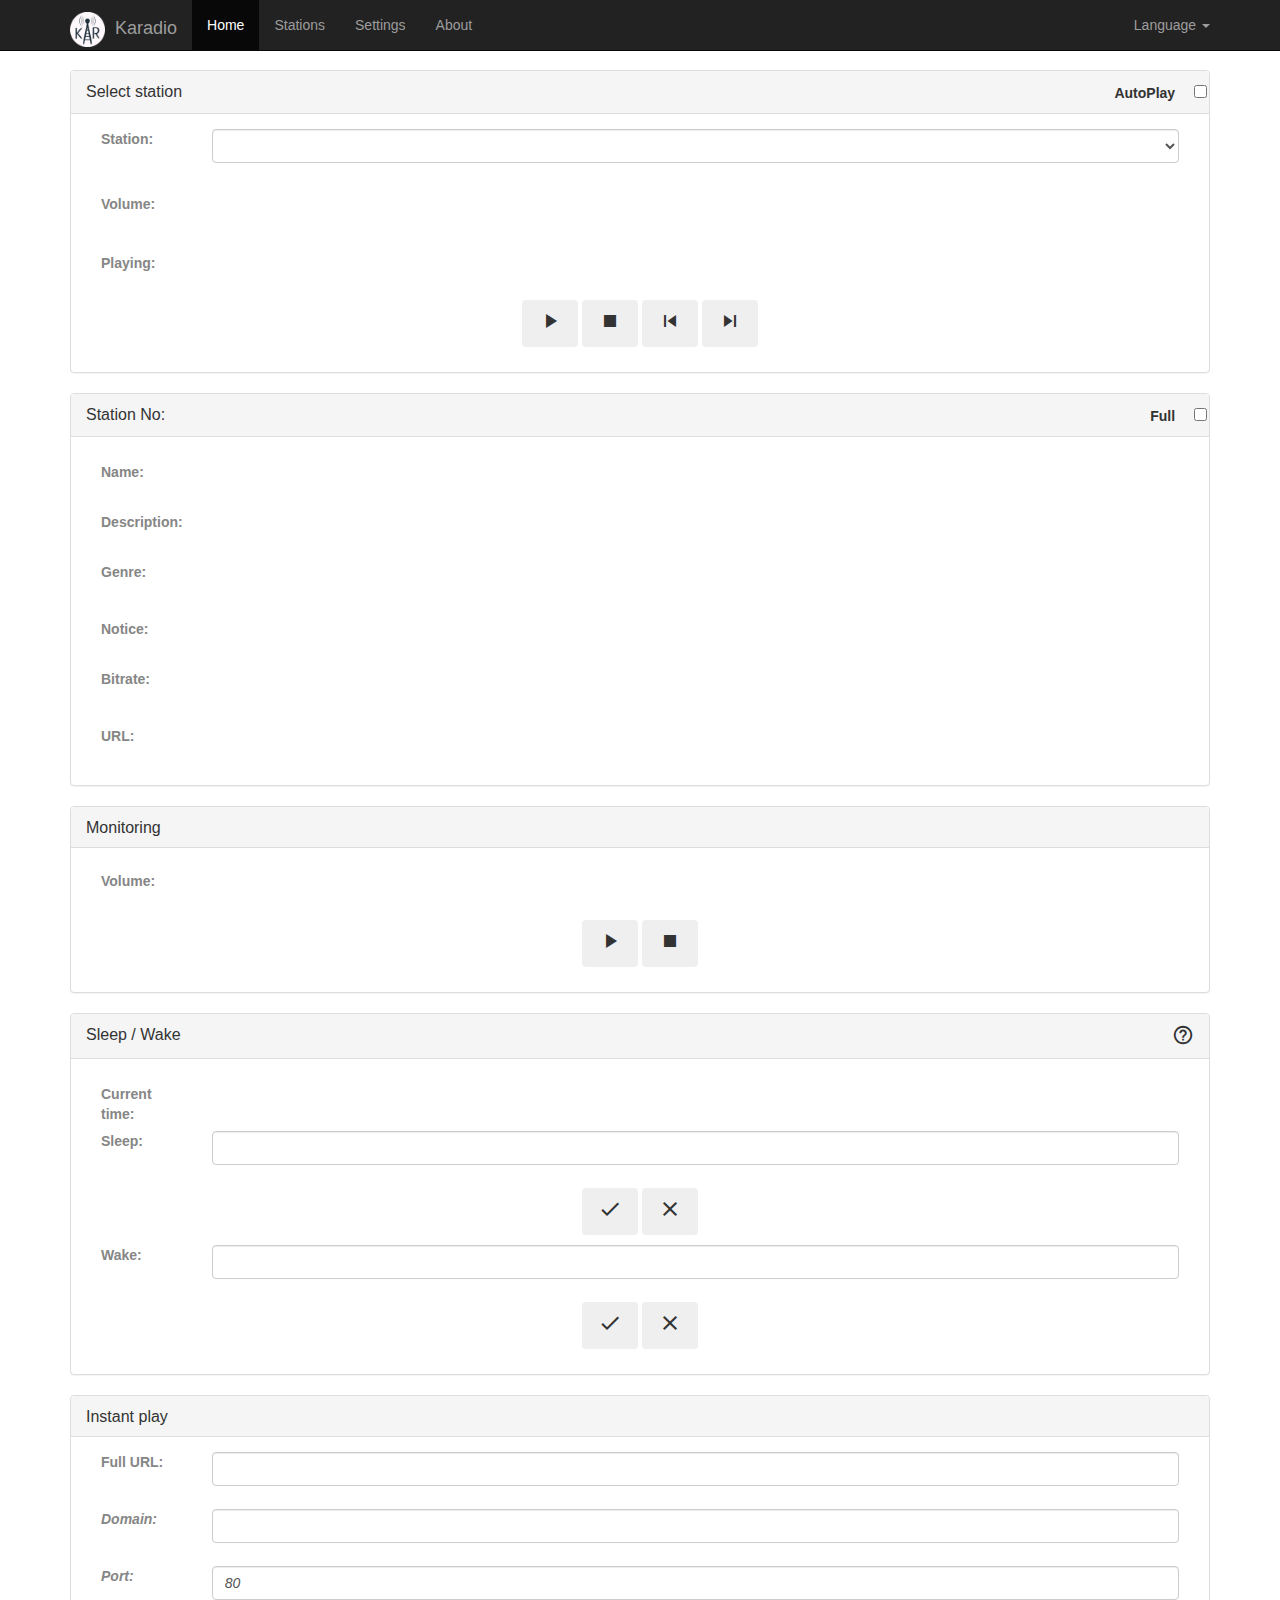
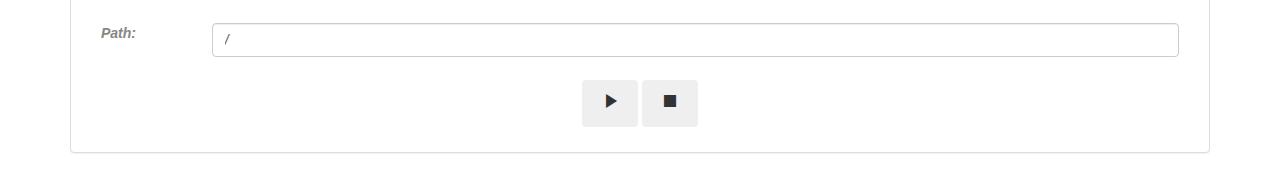
==== commit 0b90cca7: "1.2.1 - Bootstrap" ====
--- a/ESP8266-Firmware/webpage/index.html
+++ b/ESP8266-Firmware/webpage/index.html
@@ -1,189 +1,775 @@
-<!DOCTYPE HTML>
-<HTML>
-	<head>
-<!--		<meta http-equiv="Content-Type" content="text/html;charset=ISO-8859-1"> -->
-		<meta charset="UTF-8"> 
-		<meta name="viewport" content="width=device-width, minimum-scale=0.25"/>
-		<link rel="icon" type="image/png" href="favicon.png" />
-		<link rel="stylesheet" title="base" href="style.css" type="text/css"/>
-		<title>Karadio, the ultimate Wifi Webradio</title>
-	    <style type="text/css">
-        </style>
-	</head>
-	<body >
-	<script src="script.js"></script>
-	<div id="MAIN">		
-				<div class="LEFT"><img title="Click on the logo to change the theme" onClick= "theme()" src="logo.png"></div>
-				<div class="RIGHT">
-				<a href="https://github.com/karawin/Ka-Radio" target="_blank">V1.2.1</a><br/>
-				<a href="http://www.karawin.fr" target="_blank" >By KaraWin</a><br/>
-				<a href="https://github.com/PiotrSperka/ESP8266-WebRadio" style="font-size:8px" target="_blank">From PiotrSperka</a>
-				</div>
-			<div id="HEAD">
-			<span class="bold4"><span id="meta">Karadio</span></span>
-		  </div>
-	
-			<div id="CONTENT" >
-				<ul class="tabs">
-				<li>
-				<input type="radio" name="tabs" id="tab1" checked />
-				<label for="tab1">Main</label>
-				<div id="tab-content1" class="tab-content">
-				<h1>Select stations &nbsp;&nbsp;&nbsp;&nbsp;&nbsp;&nbsp;&nbsp;&nbsp;&nbsp;&nbsp;<input type="checkbox"  id="aplay"  onClick="autoplay()"/> AutoPlay</h1>
-					<p>
-					<select id="stationsSelect" onchange="Select()" >
-					</select></p>
-					<span id="np"><p>					
-					<input type="button" value="Previous"  onClick="prevStation()"> &nbsp;
-					<input type="button" value="Next"  onClick="nextStation()">
-					</p><p>
-					<input type="button" value="Play"  onClick="playStation()"> &nbsp;
-					<input type="button" value="Stop"  onClick="stopStation()"></p></span>
-					<p>
-                     <span class="bold2">Volume: </span> &nbsp;<span id="vol1_span"></span><br/>
-					<input type="range" id="vol1_range" name="vol1"  onChange="onRangeVolChange(this.value,true)" min=0 max=254 style="height:25px;">
-					</p>				
-				 <h1>Station No <span id="curst"></span>  &nbsp;&nbsp;&nbsp;&nbsp;&nbsp;<input type="checkbox" checked  id="Full"  onclick="full()"/> Full</h1>				  
-					<p><span class="bold1" >Name: </span><span id="name"></span>&nbsp;&nbsp;<img id="icon" src=""  height="16px" width="16px"> </p>
-					<p><span id="ldescr"> <span class="bold1">Description: </span><span id="descr"></span></span></p>
-					<p><span id="lnot1"><span class="bold1">Notice: </span><span id="not1"></span> <span id="not2"></span></span></p>
-					<p><span id="lgenre"><span class="bold1">Genre: </span><span id="genre"></span></span></p>
-					<p><span id="lurl"><span class="bold1">URL: </span><a  target="_blank" id="url2"> <span id="url1"></span></a></span></p>
-					<p><span id="lbitr"><span class="bold1">Bitrate: </span><span id="bitr"></span></span></p>
-							
-				 <h1>Monitoring</h1>	
-				 <p>
-					<input type="button" value="Play"  onClick="mplay()"> &nbsp;
-					<input type="button" value="Stop"  onClick="mstop()"></p><p>
-                    <span class="bold2">Volume</span><br/>
-					<input type="range" id="volm_range" name="volm"  onChange="mvol(this.value/100)" min=0 max=100 style="height:25px;" ></p></br>
-					<audio  volume="1"  id="audio" src=""  class="audio_sound" onerror="monerror()">
-						I'm sorry; your browser doesn't support HTML5 <code>audio</code>.
-					</audio>
-				 
-				<h1>Sleep / Wake&nbsp;&nbsp;&nbsp;&nbsp;&nbsp;<span id="time">time</span></h1>
-					<p id="sw">
-					<span class="bold1" title="Time mode: HH:MM, or Delay mode (minutes): MM"> Sleep(i) : </span><input type="text" id="sleepdelay" onkeyup="sleepup(event)"> 
-					&nbsp;<input type="button" value="Start"  onClick="startSleep()"><input type="button" value="Stop"  onClick="stopSleep()">
-					&nbsp;&nbsp;  In: <span id="sminutes">0</span> Sec.
-					</p>
-					<p id="sw">
-					<span class="bold1" title="Time mode: HH:MM, or Delay mode (minutes): MM"> Wake(i) : </span><input type="text" id="wakedelay" onkeyup="wakeup(event)">
-					&nbsp;<input type="button" value="Start"  onClick="startWake()"><input type="button" value="Stop"  onClick="stopWake()">
-					 &nbsp;&nbsp; In: <span id="wminutes">0</span> Sec. 
-					</p>
-				<h1>Instant play</h1>
-					<p>
-					<span class=bold1>Full URL: </span>
-					<input type=text style="width:350px;" id=instant_URL name=URL onkeyup="parseURL(event)" ><br/>
-					or<br/> 
-					<span class="bold1">Url: </span><input type="text" id="instant_url" name="url"><br>
-					<span class="bold1">Port: </span><input type="text" id="instant_port" name="port" value="80"><br>
-					<span class="bold1">Path: </span><input type="text" id="instant_path" name="path" value="/"><br><br>
-					<input type="button" value="Play"   onClick="instantPlay()">&nbsp;
-					<input type="button" value="Stop"  onClick="stopStation()">
-					</p>					
-				</div>
-				</li>
-				<li>
-					<input type="radio" name="tabs" id="tab2" />
-					<label for="tab2">stations</label>
-					<div id="tab-content2" class="tab-content">
-						<div id="editStationDiv" style="display:none;">
-							<h1>Edit station</h1> 
-							<form>
-								<p>
-									<span class="bold">Slot number: </span><input type="text" id="add_slot" disabled="true" name="slot"><br>
-									<span class="bold">Name: </span><input type="text" id="add_name" name="name"><br>
-									<span class=bold>Full URL: </span><input type=text style="width:350px;" id=add_URL name=URL onkeyup="parseEditURL(event)" ><br>
-									or<br>
-									<span class="bold">Url: </span><input type="text" id="add_url" name="url"><br>
-									<span class="bold">Port: </span><input type="text" id="add_port" name="port" value="80"><br>
-									<span class="bold">Path: </span><input type="text" id="add_path" name="path" value="/"><br>
-									<span class="bold">Volume offset: </span><input type="range" id="ovol" name="ovol" step=2  min=-126 max=126 value=0><br><br>
-									<input type="button"  onClick="saveStation()" value="save">&nbsp;
-									<input type="button"  onClick="abortStation()" value="abort">
-								</p><hr> 
-							</form>
-						</div>
-						<!--<h1>Manage stations</h1>--><br/>
-						<input type="button" id="refresh" title="This will reload the stations from the WebRadio" onClick="refreshList()"  value="Refresh locale list(i)">
-						<input type="button" id="stsave" disabled="true" style="margin:0px auto" title="This will save all stations to the WebRadio" onClick="stChanged()"  value="Save the list(i)">
-						<input type="button" style="margin:0px auto" id="clear" title="Warning: This will clear all stations.\n Be sure to save them before." onClick="clearList()"  value="Clear all(i)">				
-						<input type="button" style="margin:0px auto" id="clear" title="Print the list" onClick="printList()"  value="Print all(i)"><br/>				
-						<br/>
-
-						<table id = "stationsTable" style="table-layout: fixed; width: 100%;">
-							<thead><tr><td style="width:8%">No.</td><td style="width:30%; ">Name</td><td style="width:20%">URL</td><td style="width:20%">File</td><td style="width:8%">Port</td><td style="width:4%">Vol</td><td style="width:9%"></td></tr></thead>
-							<tbody>  							
-							</tbody>
-						</table>
-		
-					</div>
-				</li>
-				<li>
-					<input type="radio" name="tabs" id="tab3" />
-					<label for="tab3">Setting</label>
-					<div id="tab-content3" class="tab-content">
-					<h1>Sound Setting &nbsp;&nbsp;&nbsp;&nbsp;&nbsp;&nbsp;&nbsp;&nbsp;&nbsp;&nbsp;<input type="button" value="Reset" onClick="resetEQ()"/></h1>
-						<p>
-						<span class="bold">Treble control: </span><input type="range" id="treble_range" name="treble"  onChange="onRangeChange('treble_range', 'treble_span', 1.5, false)" min=-8 max=7 > <span id="treble_span"></span><br>
-						<span class="bold">Treble frequency: </span><input type="range" id="treblefreq_range" name="treblefreq"  onChange="onRangeChangeFreqTreble('treblefreq_range', 'treblefreq_span', 1, false)" min=1 max=15 > <span id="treblefreq_span"></span><br>
-						<span class="bold">  Bass enhance: </span><input type="range"  id="bass_range" name="bass"  onChange="onRangeChange('bass_range', 'bass_span', 1, false)" min=0 max=15 > <span id="bass_span"></span><br>
-						<span class="bold">  Bass frequency: </span><input type="range"  id="bassfreq_range" name="bassfreq"  onChange="onRangeChangeFreqBass('bassfreq_range', 'bassfreq_span', 10, false)" min=2 max=15 > <span id="bassfreq_span"></span><br>
-						<span class="bold">  Spacialization: </span><input type="range"  id="spacial_range" name="spacial"  onChange="onRangeChangeSpatial('spacial_range', 'spacial_span')" min=0 max=3 > <span id="spacial_span"></span><br>
-						<br/>
-						<span class="bold">Volume: </span><input type="range" id="vol_range" name="vol"  onChange="onRangeVolChange(this.value,true)" min=0 max=254 > <span id="vol_span"></span><br>
-						</p>
-					<h1>Stations Save & Restore</h1>
-						<p>
-						<input type="button"  onClick="saveTextAsFile()" value="Save Stations from WebRadio"> 
-						<span style="display:inline-block;">To &nbsp;&nbsp;&nbsp;
-						<input type="text" style="width:300px;" value="WebStations.txt" id="filesave"></span>
-<!--						<a HREF="" download="WebStations.txt" id="downloadlink" style="display: none;">Download it</a>
- -->
-						<br/><br/>
-						<input type="button"   onClick="downloadStations()" value="Restore Stations to WebRadio"> <span style="display:inline-block;">From 
-						<input type="file" style="width:300px;" id="fileload"></span><br/>
-<!--						<input type="button" id="refresh" title="This will reload the stations from the WebRadio" onClick="refreshList()"  value="Refresh locale list">
-						<input type="button" style="float:right;" id="clear" title="Warning: This will clear all stations.\n Be sure to save them before." onClick="clearList()"  value="Clear all stations"><br/>				
-						<br/>-->
-						</p>
-					<h1>Wifi & Network &nbsp;&nbsp;&nbsp;&nbsp;&nbsp;&nbsp;&nbsp;&nbsp;&nbsp;&nbsp;<input type="button" value="Validate" onclick="valid()" /></h1>
-						<p>
-						<span class="bold">AP SSID:</span>
-						<input  id="ssid" type="text" /> <input  id="ssid2" type="text" />
-						<br/>
-						<span class="bold"> AP PASSWORD:</span>
-						<input id="passwd" type="password"  /> <input id="passwd2" type="password"  />
-						</p>
-						<p>
-						<span class="bold"> Mac Address:</span><span id="Mac"></span><br/>
-						<span class="bold"> Use DHCP:</span><input id="dhcp" type=checkbox onclick="clickdhcp()" /><br/>
-						<span class="bold">Ip:</span>
-						<input  id="ip" type="text" oninput="chkip(this)" />
-						<br/>
-						<span class="bold">Mask:</span>
-						<input id="mask" type="text" oninput="chkip(this)" value="255.255.255.0" /><br/>
-						<span class="bold">Gateway:</span>
-						<input id="gw" type="text" oninput="chkip(this)" />
-							</p>						
-					<h1>HTML Option &nbsp;&nbsp;&nbsp;&nbsp;&nbsp;&nbsp;&nbsp;&nbsp;&nbsp;&nbsp;<input type="button" value="Validate" onclick="wifi(0)" /></h1>
-						<p>						
-						<span class="bold">User Agent:</span>
-						<input id="ua" type="text" value="" />						
-						</p>
-					<h1>Upgrade to:</h1>
-						<p>
-						<span class="bold4" id="Version"></span><br/>
-						<span class="bold4">To update or reload the current release:</span><br/><br/>		
-						<input type=button value="Upgrade now" onclick="upgrade()" /><br/>	
-						<span class="bold4" id="History"></span><br/>
-						</p>
-					</div>
-				</li>
-				</ul>
-			</div>
-		</div>	
-	</body>
-</HTML>
+﻿<!DOCTYPE html>
+<html lang="en">
+<head>
+
+    <meta charset="utf-8">
+    <meta http-equiv="X-UA-Compatible" content="IE=edge">
+    <meta name="viewport" content="width=device-width, initial-scale=1.0, maximum-scale=1.0, user-scalable=no">
+    <!-- The above 3 meta tags *must* come first in the head; any other head content must come *after* these tags -->
+    <meta name="description" content="Karadio, the ultimate Wifi Webradio">
+    <link rel="icon" type="image/png" sizes="144x144" href="favicon.png">
+    <title>Karadio</title>
+
+    <!-- Web App: Android Chrome -->
+    <link rel="manifest" href="manifest.json">
+    <meta name="mobile-web-app-capable" content="yes">
+    <meta name="apple-mobile-web-app-capable" content="yes">
+    <meta name="apple-mobile-web-app-title" content="Karadio">
+    <meta name="theme-color" content="#3F51B5">
+    <meta name="format-detection" content="telephone=no">
+
+    <!-- Bootstrap -->
+    <link rel="stylesheet" href="https://maxcdn.bootstrapcdn.com/bootstrap/3.3.7/css/bootstrap.min.css" integrity="sha384-BVYiiSIFeK1dGmJRAkycuHAHRg32OmUcww7on3RYdg4Va+PmSTsz/K68vbdEjh4u" crossorigin="anonymous">
+
+    <!-- Bootstrap Material Design -->
+    <link rel="stylesheet" href="https://cdnjs.cloudflare.com/ajax/libs/bootstrap-material-design/0.5.10/css/bootstrap-material-design.min.css" integrity="sha256-j3CLSRG31GkOu6kaeLh7XsRgL2YNvRl9aOtXoAYt320=" crossorigin="anonymous" />
+    <link rel="stylesheet" href="https://cdnjs.cloudflare.com/ajax/libs/bootstrap-material-design/0.5.10/css/ripples.min.css" integrity="sha256-+Og2qJI9qzvKYwhGo/LYXg0FzE1BhEQfDsUSjKXQ3Bg=" crossorigin="anonymous" />
+    <link rel="stylesheet" href="https://cdnjs.cloudflare.com/ajax/libs/snackbarjs/1.1.0/snackbar.min.css" integrity="sha256-rX/chzDIALwDgcAShfPWTO3BVeCmRalixqn14d4hbTI=" crossorigin="anonymous" />
+    <link rel="stylesheet" href="https://cdnjs.cloudflare.com/ajax/libs/bootstrap-select/1.12.2/css/bootstrap-select.min.css" integrity="sha256-an4uqLnVJ2flr7w0U74xiF4PJjO2N5Df91R2CUmCLCA=" crossorigin="anonymous" />
+    <link rel="stylesheet" href="https://cdnjs.cloudflare.com/ajax/libs/flag-icon-css/2.8.0/css/flag-icon.min.css" integrity="sha256-EQjZwW4ljrt9dsonbyX+si6kbxgkVde47Ty9FQehnUg=" crossorigin="anonymous" />
+
+    <!-- Material Design fonts -->
+    <link rel="stylesheet" href="http://fonts.googleapis.com/css?family=Roboto:300,400,500,700" type="text/css">
+    <link rel="stylesheet" href="https://fonts.googleapis.com/icon?family=Material+Icons">
+
+    <!-- Custom styles -->
+    <link rel="stylesheet" href="style.css">
+
+</head>
+
+<body>
+
+    <!-- Fixed navbar -->
+    <nav class="navbar navbar-inverse theme navbar-fixed-top" role="navigation">
+        <div class="container">
+            <div class="navbar-header">
+                <button type="button" class="navbar-toggle" data-toggle="collapse" data-target=".navbar-collapse">
+                    <span class="sr-only">Toggle navigation</span>
+                    <span class="icon-bar"></span>
+                    <span class="icon-bar"></span>
+                    <span class="icon-bar"></span>
+                </button>
+                <a class="navbar-brand" href="javascript:void(0)">
+                    <img src="favicon.png" />
+                    <span>Karadio</span>
+                </a>
+            </div>
+            <div class="collapse navbar-collapse">
+                <ul class="nav navbar-nav">
+                    <li class="active"><a id="home"     href="#tab-home"     aria-controls="tab-home"     role="tab" data-toggle="tab" class="trn">Home</a></li>
+                    <li>               <a id="stations" href="#tab-stations" aria-controls="tab-stations" role="tab" data-toggle="tab" class="trn">Stations</a></li>
+                    <li>               <a id="settings" href="#tab-settings" aria-controls="tab-settings" role="tab" data-toggle="tab" class="trn">Settings</a></li>
+                    <li>               <a id="about"    href="#tab-about"    aria-controls="tab-about"    role="tab" data-toggle="tab" class="trn">About</a></li>
+                </ul>
+                <ul class="nav navbar-nav navbar-right">
+                    <li class="dropdown">
+                        <a href="#" class="dropdown-toggle" data-toggle="dropdown" role="button" aria-haspopup="true" aria-expanded="false"><span class="trn">Language</span> <span class="caret"></span></a>
+                        <ul class="dropdown-menu">
+                            <!-- They are sorted alphabetically by the language name (content of the span tag): -->
+                            <li><a href="#" class="lang-selector" role="button" data-value="gb"><span class="flag-icon flag-icon-gb"></span> English</a></li>
+                            <li><a href="#" class="lang-selector" role="button" data-value="es"><span class="flag-icon flag-icon-es"></span> Español</a></li>
+                            <li><a href="#" class="lang-selector" role="button" data-value="fr"><span class="flag-icon flag-icon-fr"></span> Français</a></li>
+                            <li><a href="#" class="lang-selector" role="button" data-value="ru"><span class="flag-icon flag-icon-ru"></span> Pусский</a></li>
+                        </ul>
+                    </li>
+                </ul>
+            </div>
+        </div>
+    </nav>
+
+    <div class="container">
+        <div id="tab-content" class="tab-content">
+
+
+            <!-- TAB HOME -->
+            <div id="tab-home" role="tabpanel" class="tab-pane active">
+
+                <div class="row">
+                    <div class="col-md-12">
+
+                        <!-- SELECT STATIONS -->
+                        <div class="panel panel-default">
+                            <div class="panel-heading">
+                                <div class="panel-title pull-left trn">Select station</div>
+                                <div class="togglebutton tb-inverse theme text-right">
+                                    <label>
+                                        <span class="trn">AutoPlay</span> <input type="checkbox" id="aplay" onClick="karadio.autoPlay()" />
+                                    </label>
+                                </div>
+                            </div>
+                            <div class="panel-body">
+
+                                <div class="form-group">
+                                    <label for="stations_select" class="control-label c1 col-xs-2 col-sm-2 col-lg-2 trn">Station:</label>
+                                    <div class="c2 col-xs-10 col-sm-10 col-lg-10">
+                                        <select id="stations_select" class="form-control selectpicker" onchange="karadio.selectStation()" data-size="15" data-live-search="true"></select>
+                                    </div>
+                                </div>
+
+                                <div class="form-group range" style="margin-top: 10px;">
+                                    <label for="vol1_range" class="control-label c1 col-xs-2 col-sm-2 col-lg-2 trn">Volume:</label>
+                                    <div class="c2 col-xs-9 col-sm-9 col-lg-9">
+                                        <div id="vol1_range" class="slider sl-primary theme shor"></div>
+                                    </div>
+                                    <div class="c3 col-xs-1 col-sm-1 col-lg-1">
+                                        <p id="vol1_span" class="form-control-static"></p>
+                                    </div>
+                                </div>
+
+                                <div class="form-group p">
+                                    <label for="playing" class="control-label c1 col-xs-2 col-sm-2 col-lg-2 trn">Playing:</label>
+                                    <div class="c2 col-xs-10 col-sm-10 col-lg-10">
+                                        <p id="playing" class="form-control-static"></p>
+                                    </div>
+                                </div>
+
+                                <div class="form-group">
+                                    <div class="col-xs-12 col-sm-12 col-lg-12 text-center">
+                                        <button type="button" class="btn btn-raised btn-inverse theme" onClick="karadio.playStation()" title="Play"><i class="material-icons">play_arrow</i></button>
+                                        <button type="button" class="btn btn-raised btn-inverse theme" onClick="karadio.stopStation()" title="Stop"><i class="material-icons">stop</i></button>
+                                        <button type="button" class="btn btn-raised btn-inverse theme" onClick="karadio.prevStation()" title="Previous"><i class="material-icons">skip_previous</i></button>
+                                        <button type="button" class="btn btn-raised btn-inverse theme" onClick="karadio.nextStation()" title="Next"><i class="material-icons">skip_next</i></button>
+                                    </div>
+                                </div>
+
+                            </div>
+                        </div>
+
+                        <!-- STATION -->
+                        <div class="panel panel-default">
+                            <div class="panel-heading">
+                                <div class="panel-title pull-left">
+                                    <span class="trn">Station No:</span> <span id="curst"></span>
+                                </div>
+                                <div class="togglebutton tb-inverse theme text-right">
+                                    <label>
+                                        <span class="trn">Full</span> <input type="checkbox" id="station_details" onclick="karadio.stationDetails()" />
+                                    </label>
+                                </div>
+                            </div>
+                            <div class="panel-body">
+
+                                <div id="lname" class="form-group p">
+                                    <label for="name" class="control-label c1 col-xs-2 col-sm-2 col-lg-2 trn">Name:</label>
+                                    <div class="c2 col-xs-10 col-sm-10 col-lg-10">
+                                        <p id="name" class="form-control-static"></p>
+                                        <img id="icon" src="" />
+                                    </div>
+                                </div>
+
+                                <div id="ldescr" class="form-group p">
+                                    <label for="descr" class="control-label c1 col-xs-2 col-sm-2 col-lg-2 trn">Description:</label>
+                                    <div class="c2 col-xs-10 col-sm-10 col-lg-10">
+                                        <p id="descr" class="form-control-static"></p>
+                                    </div>
+                                </div>
+
+                                <div id="lgenre" class="form-group p">
+                                    <label for="genre" class="control-label c1 col-xs-2 col-sm-2 col-lg-2 trn">Genre:</label>
+                                    <div class="c2 col-xs-10 col-sm-10 col-lg-10">
+                                        <p id="genre" class="form-control-static"></p>
+                                    </div>
+                                </div>
+
+                                <div id="lnot1" class="form-group p">
+                                    <label for="not1" class="control-label c1 col-xs-2 col-sm-2 col-lg-2 trn">Notice:</label>
+                                    <div class="c2 col-xs-10 col-sm-10 col-lg-10">
+                                        <p class="form-control-static">
+                                            <span id="not1"></span>
+                                            <span id="not2"></span>
+                                        </p>
+                                    </div>
+                                </div>
+
+                                <div id="lbitr" class="form-group p">
+                                    <label for="bitr" class="control-label c1 col-xs-2 col-sm-2 col-lg-2 trn">Bitrate:</label>
+                                    <div class="c2 col-xs-10 col-sm-10 col-lg-10">
+                                        <p id="bitr" class="form-control-static"></p>
+                                    </div>
+                                </div>
+
+                                <div id="lurl" class="form-group p">
+                                    <label for="url1" class="control-label c1 col-xs-2 col-sm-2 col-lg-2 trn">URL:</label>
+                                    <div class="c2 col-xs-10 col-sm-10 col-lg-10">
+                                        <a target="_blank" href="#" id="url2"><p id="url1" class="form-control-static"></p></a>
+                                    </div>
+                                </div>
+
+                            </div>
+                        </div>
+
+                        <!-- MONITORING -->
+                        <div class="panel panel-default">
+                            <div class="panel-heading">
+                                <div class="panel-title pull-left trn">Monitoring</div>
+                                <div class="text-right"><label></label></div>
+                            </div>
+                            <div class="panel-body">
+
+                                <div class="form-group range0">
+                                    <label for="volm_range" class="control-label c1 col-xs-2 col-sm-2 col-lg-2 trn">Volume:</label>
+                                    <div class="c2 col-xs-10 col-sm-10 col-lg-10">
+                                        <div id="volm_range" class="slider sl-primary theme shor"></div>
+                                        <audio volume="1" id="monitor" src=""> <!-- onerror="karadio.mError()" //View JS -->
+                                            <span class="trn">I'm sorry; your browser doesn't support HTML5</span>
+                                            <code>audio</code>.
+                                        </audio>
+                                    </div>
+                                </div>
+
+                                <div class="form-group">
+                                    <div class="col-xs-12 col-sm-12 col-lg-12 text-center">
+                                        <button type="button" class="btn btn-raised btn-inverse theme" onClick="karadio.mPlay(null)" title="Play"><i class="material-icons">play_arrow</i></button>
+                                        <button type="button" class="btn btn-raised btn-inverse theme" onClick="karadio.mStop()" title="Stop"><i class="material-icons">stop</i></button>
+                                    </div>
+                                </div>
+
+                            </div>
+                        </div>
+
+                        <!-- SLEEP / WAKE -->
+                        <div class="panel panel-default">
+                            <div class="panel-heading">
+                                <div class="panel-title pull-left"><span class="trn">Sleep / Wake</span></div>
+                                <div class="text-right lbl">
+                                    <label class="tooltips" data-toggle="tooltip" data-placement="bottom" data-original-title="Time mode: HH:MM, or Delay mode (minutes): MM"><i class="material-icons theme">help_outline</i></label>
+                                </div>
+                            </div>
+                            <div class="panel-body">
+
+                                <div class="form-group p">
+                                    <label for="time" class="control-label c1 col-xs-2 col-sm-2 col-lg-2 trn">Current time:</label>
+                                    <div class="c2 col-xs-10 col-sm-10 col-lg-10">
+                                        <p id="time" class="form-control-static"></p>
+                                    </div>
+                                </div>
+
+                                <div class="form-group">
+                                    <label for="sleep_time" class="control-label c1 col-xs-2 col-sm-2 col-lg-2 trn">Sleep:</label>
+                                    <div class="c2 col-xs-10 col-sm-10 col-lg-10">
+                                        <input type="text" id="sleep_time" class="form-control" onkeyup="karadio.upTimerSW(event, 's')" />
+                                    </div>
+                                </div>
+
+                                <div class="form-group">
+                                    <div class="col-xs-12 col-sm-12 col-lg-12 text-center">
+                                        <button id="btn_start_sleep" type="button" class="btn btn-raised btn-inverse theme" onClick="karadio.startTimerSW('s')" title="Start"><i class="material-icons">done</i></button>
+                                        <button id="btn_stop_sleep"  type="button" class="btn btn-raised btn-inverse theme" onClick="karadio.stopTimerSW('s')" title="Stop"><i class="material-icons">clear</i></button>
+                                    </div>
+                                </div>
+
+                                <div class="clearfix"></div>
+
+                                <div class="form-group">
+                                    <label for="wake_time" class="control-label c1 col-xs-2 col-sm-2 col-lg-2 trn">Wake:</label>
+                                    <div class="c2 col-xs-10 col-sm-10 col-lg-10">
+                                        <input type="text" id="wake_time" class="form-control" onkeyup="karadio.upTimerSW(event, 'w')" />
+                                    </div>
+                                </div>
+
+                                <div class="form-group">
+                                    <div class="col-xs-12 col-sm-12 col-lg-12 text-center">
+                                        <button id="btn_start_wake" type="button" class="btn btn-raised btn-inverse theme" onClick="karadio.startTimerSW('w')" title="Start"><i class="material-icons">done</i></button>
+                                        <button id="btn_stop_wake"  type="button" class="btn btn-raised btn-inverse theme" onClick="karadio.stopTimerSW('w')" title="Stop"><i class="material-icons">clear</i></button>
+                                    </div>
+                                </div>
+
+                            </div>
+                        </div>
+
+                        <!-- INSTANT PLAY -->
+                        <div class="panel panel-default">
+                            <div class="panel-heading">
+                                <div class="panel-title pull-left trn">Instant play</div>
+                                <div class="text-right"><label></label></div>
+                            </div>
+                            <div class="panel-body">
+
+                                <div class="form-group">
+                                    <label for="instant_furl" class="control-label c1 col-xs-2 col-sm-2 col-lg-2 trn">Full URL:</label>
+                                    <div class="c2 col-xs-10 col-sm-10 col-lg-10">
+                                        <input type="text" id="instant_furl" class="form-control" name="furl" onkeyup="karadio.parseURL(event)">
+                                    </div>
+                                </div>
+
+                                <div class="form-group">
+                                    <label for="instant_url" class="control-label c1 col-xs-2 col-sm-2 col-lg-2 em trn">Domain:</label>
+                                    <div class="c2 col-xs-10 col-sm-10 col-lg-10">
+                                        <input type="text" id="instant_url" class="form-control em" name="url" />
+                                    </div>
+                                </div>
+
+                                <div class="form-group">
+                                    <label for="instant_port" class="control-label c1 col-xs-2 col-sm-2 col-lg-2 em trn">Port:</label>
+                                    <div class="c2 col-xs-10 col-sm-10 col-lg-10">
+                                        <input type="number" id="instant_port" class="form-control em" name="port" value="80" />
+                                    </div>
+                                </div>
+
+                                <div class="form-group">
+                                    <label for="instant_path" class="control-label c1 col-xs-2 col-sm-2 col-lg-2 em trn">Path:</label>
+                                    <div class="c2 col-xs-10 col-sm-10 col-lg-10">
+                                        <input type="text" id="instant_path" class="form-control em" name="path" value="/" />
+                                    </div>
+                                </div>
+
+                                <div class="form-group">
+                                    <div class="col-xs-12 col-sm-12 col-lg-12 text-center">
+                                        <button type="button" class="btn btn-raised btn-inverse theme" onClick="karadio.instantPlay()" title="Play"><i class="material-icons">play_arrow</i></button>
+                                        <button type="button" class="btn btn-raised btn-inverse theme" onClick="karadio.stopStation()" title="Stop"><i class="material-icons">stop</i></button>
+                                    </div>
+                                </div>
+
+                            </div>
+                        </div>
+                    </div>
+                </div>
+            </div>
+
+
+            <!-- TAB STATIONS -->
+            <div id="tab-stations" role="tabpanel" class="tab-pane">
+                <div class="row">
+                    <div class="col-md-12">
+
+                        <!-- EDIT STATION -->
+                        <div id="edit_dialog" class="modal fade" tabindex="-1">
+                            <div class="modal-dialog">
+                                <div class="modal-content">
+                                    <div class="modal-header">
+                                        <h4 class="modal-title trn">Edit station</h4>
+                                    </div>
+                                    <div class="modal-body">
+
+                                        <form>
+                                            <fieldset>
+
+                                                <div class="form-group p">
+                                                    <label for="edit_slot" class="control-label c1 col-xs-2 col-sm-2 col-lg-2 trn">Slot number:</label>
+                                                    <div class="c2 col-xs-10 col-sm-10 col-lg-10">
+                                                        <p id="edit_slot" class="form-control-static"></p>
+                                                    </div>
+                                                </div>
+
+                                                <div class="form-group">
+                                                    <label for="edit_name" class="control-label c1 col-xs-2 col-sm-2 col-lg-2 trn">Name:</label>
+                                                    <div class="c2 col-xs-10 col-sm-10 col-lg-10">
+                                                        <input type="text" id="edit_name" class="form-control" name="name" />
+                                                    </div>
+                                                </div>
+
+                                                <div class="form-group">
+                                                    <label for="edit_furl" class="control-label c1 col-xs-2 col-sm-2 col-lg-2 trn">Full URL:</label>
+                                                    <div class="c2 col-xs-10 col-sm-10 col-lg-10">
+                                                        <input type="text" id="edit_furl" class="form-control" name="furl" onkeyup="karadio.parseURL(event)">
+                                                    </div>
+                                                </div>
+
+                                                <div class="form-group">
+                                                    <label for="edit_url" class="control-label c1 col-xs-2 col-sm-2 col-lg-2 em trn">Domain:</label>
+                                                    <div class="c2 col-xs-10 col-sm-10 col-lg-10">
+                                                        <input type="text" id="edit_url" class="form-control em" name="url" />
+                                                    </div>
+                                                </div>
+
+                                                <div class="form-group">
+                                                    <label for="edit_port" class="control-label c1 col-xs-2 col-sm-2 col-lg-2 em trn">Port:</label>
+                                                    <div class="c2 col-xs-10 col-sm-10 col-lg-10">
+                                                        <input type="number" id="edit_port" class="form-control em" name="port" value="80" />
+                                                    </div>
+                                                </div>
+
+                                                <div class="form-group">
+                                                    <label for="edit_path" class="control-label c1 col-xs-2 col-sm-2 col-lg-2 em trn">Path:</label>
+                                                    <div class="c2 col-xs-10 col-sm-10 col-lg-10">
+                                                        <input type="text" id="edit_path" class="form-control em" name="path" value="/" />
+                                                    </div>
+                                                </div>
+
+                                                <div class="form-group range0" style="margin-top: 20px;">
+                                                    <label for="edit_ovol" class="control-label c1 col-xs-2 col-sm-2 col-lg-2 trn">Volume offset:</label>
+                                                    <div class="c2 col-xs-10 col-sm-10 col-lg-10">
+                                                        <div id="edit_ovol" class="slider sl-primary theme shor"></div>
+                                                    </div>
+                                                </div>
+
+                                                <div class="form-group">
+                                                    <div class="col-xs-12 col-sm-12 col-lg-12 text-center">
+                                                        <button type="button" class="btn btn-raised btn-inverse theme" onClick="karadio.saveStation()" title="Save" data-dismiss="modal"><i class="material-icons">save</i></button>
+                                                        <button type="button" class="btn btn-raised btn-inverse theme" title="Cancel" data-dismiss="modal"><i class="material-icons">close</i></button>
+                                                    </div>
+                                                </div>
+
+                                            </fieldset>
+                                        </form>
+
+                                    </div>
+                                </div>
+                            </div>
+                        </div>
+
+
+                        <!-- MANAGE STATIONS -->
+                        <div class="panel panel-default">
+                            <div class="panel-heading">
+                                <div class="panel-title pull-left trn">Manage stations</div>
+                                <div class="text-right"><label></label></div>
+                            </div>
+                            <div class="panel-body">
+
+                                <div class="form-group">
+                                    <div class="col-xs-12 col-sm-12 col-lg-12 text-center">
+                                        <button type="button" id="refresh" class="btn btn-raised btn-inverse theme" onClick="karadio.refreshStations()"  title="This will reload the stations from the WebRadio"><i class="material-icons">cached</i></button>
+                                        <button type="button" id="stsave"  class="btn btn-raised btn-inverse theme" onClick="karadio.stChanged()"        title="This will save all stations to the WebRadio" disabled><i class="material-icons">save</i></button>
+                                        <button type="button" id="clear"   class="btn btn-raised btn-inverse theme" onClick="karadio.clearStations()"    title="Warning: This will clear all stations. Be sure to save them before."><i class="material-icons">delete</i></button>
+                                        <button type="button" id="print"   class="btn btn-raised btn-inverse theme" onClick="karadio.printStationList()" title="Print the list"><i class="material-icons">print</i></button>
+                                    </div>
+                                </div>
+
+                                <div class="clearfix"></div>
+
+                                <div class="form-group">
+                                    <table id="stations_table" class="table table-striped table-hover">
+                                        <thead>
+                                            <tr>
+                                                <th class="trn" style="width:5%;">No.</th>
+                                                <th class="trn" style="width:30%;">Name</th>
+                                                <th class="hidden-xs trn" style="width:20%;">URL</th>
+                                                <th class="hidden-xs trn" style="width:20%;">Path</th>
+                                                <th class="hidden-xs trn" style="width:10%;">Port</th>
+                                                <th class="hidden-xs trn" style="width:10%;">Vol</th>
+                                                <th style="width:5%;"></th>
+                                            </tr>
+                                        </thead>
+                                        <tbody></tbody>
+                                    </table>
+                                </div>
+
+                            </div>
+                        </div>
+
+                    </div>
+                </div>
+            </div>
+
+
+            <!-- TAB SETTINGS -->
+            <div id="tab-settings" role="tabpanel" class="tab-pane">
+                <div class="row">
+                    <div class="col-md-12">
+
+                        <!-- SOUND SETTING -->
+                        <div class="panel panel-default">
+                            <div class="panel-heading">
+                                <div class="panel-title pull-left trn">Sound Setting</div>
+                                <div class="text-right">
+                                    <button type="button" class="btn btn-default" onClick="karadio.resetEQ()" title="Reset equalizer"><i class="material-icons theme">undo</i></button>
+                                </div>
+                            </div>
+                            <div class="panel-body">
+
+                                <div class="form-group range">
+                                    <label for="treble_range" class="control-label c1 col-xs-2 col-sm-2 col-lg-2 trn">Treble control:</label>
+                                    <div class="c2 col-xs-9 col-sm-9 col-lg-9">
+                                        <div id="treble_range" class="slider sl-primary theme shor"></div>
+                                    </div>
+                                    <div class="c3 col-xs-1 col-sm-1 col-lg-1">
+                                        <p id="treble_span" class="form-control-static"></p>
+                                    </div>
+                                </div>
+
+                                <div class="form-group range">
+                                    <label for="treblefreq_range" class="control-label c1 col-xs-2 col-sm-2 col-lg-2 trn">Treble freq:</label>
+                                    <div class="c2 col-xs-9 col-sm-9 col-lg-9">
+                                        <div id="treblefreq_range" class="slider sl-primary theme shor"></div>
+                                    </div>
+                                    <div class="c3 col-xs-1 col-sm-1 col-lg-1">
+                                        <p id="treblefreq_span" class="form-control-static"></p>
+                                    </div>
+                                </div>
+
+                                <div class="form-group range">
+                                    <label for="bass_range" class="control-label c1 col-xs-2 col-sm-2 col-lg-2 trn">Bass enhance:</label>
+                                    <div class="c2 col-xs-9 col-sm-9 col-lg-9">
+                                        <div id="bass_range" class="slider sl-primary theme shor"></div>
+                                    </div>
+                                    <div class="c3 col-xs-1 col-sm-1 col-lg-1">
+                                        <p id="bass_span" class="form-control-static"></p>
+                                    </div>
+                                </div>
+
+                                <div class="form-group range">
+                                    <label for="bassfreq_range" class="control-label c1 col-xs-2 col-sm-2 col-lg-2 trn">Bass freq:</label>
+                                    <div class="c2 col-xs-9 col-sm-9 col-lg-9">
+                                        <div id="bassfreq_range" class="slider sl-primary theme shor"></div>
+                                    </div>
+                                    <div class="c3 col-xs-1 col-sm-1 col-lg-1">
+                                        <p id="bassfreq_span" class="form-control-static"></p>
+                                    </div>
+                                </div>
+
+                                <div class="form-group range">
+                                    <label for="spacial_range" class="control-label c1 col-xs-2 col-sm-2 col-lg-2 trn">Spacialization:</label>
+                                    <div class="c2 col-xs-9 col-sm-9 col-lg-9">
+                                        <div id="spacial_range" class="slider sl-primary theme shor"></div>
+                                    </div>
+                                    <div class="c3 col-xs-1 col-sm-1 col-lg-1">
+                                        <p id="spacial_span" class="form-control-static"></p>
+                                    </div>
+                                </div>
+
+                                <div class="form-group range">
+                                    <label for="vol2_range" class="control-label c1 col-xs-2 col-sm-2 col-lg-2 trn">Volume:</label>
+                                    <div class="c2 col-xs-9 col-sm-9 col-lg-9">
+                                        <div id="vol2_range" class="slider sl-primary theme shor"></div>
+                                    </div>
+                                    <div class="c3 col-xs-1 col-sm-1 col-lg-1">
+                                        <p id="vol2_span" class="form-control-static"></p>
+                                    </div>
+                                </div>
+
+                            </div>
+                        </div>
+
+                        <!-- Stations Save y Restore -->
+                        <div class="panel panel-default">
+                            <div class="panel-heading">
+                                <div class="panel-title pull-left trn">Stations Save y Restore</div>
+                                <div class="text-right"><label></label></div>
+                            </div>
+                            <div class="panel-body">
+
+                                <div class="form-group">
+                                    <label class="control-label c1 col-xs-2 col-sm-2 col-lg-2 trn">Download:</label>
+                                    <div class="c2 col-xs-10 col-sm-10 col-lg-10">
+                                        <input type="text" class="form-control" id="backup-name" value="WebStations.txt" pattern="^.+\.txt$" />
+                                    </div>
+                                </div>
+
+                                <div class="form-group">
+                                    <div class="col-xs-12 col-sm-12 col-lg-12 text-center">
+                                        <button type="button" class="btn btn-raised btn-inverse theme" onClick="karadio.backupStations()" title="Get Stations backup from Karadio"><i class="material-icons">file_download</i> <span class="trn">Download</span></button>
+                                    </div>
+                                </div>
+
+                                <div class="clearfix" style="padding-bottom: 40px;"></div>
+
+                                <div class="form-group">
+                                    <label for="inputFile" class="control-label c1 col-xs-2 col-sm-2 col-lg-2 trn">Restore:</label>
+                                    <div class="c2 col-xs-10 col-sm-10 col-lg-10">
+                                        <input type="text" readonly class="form-control" placeholder="Browse..." />
+                                        <input type="file" id="restore-file" accept="text/plain" />
+                                    </div>
+                                </div>
+
+                                <div class="form-group">
+                                    <div class="col-xs-12 col-sm-12 col-lg-12 text-center">
+                                        <button type="button" class="btn btn-raised btn-inverse theme" onClick="karadio.restoreStations()" title="Restore Stations backup to Karadio"><i class="material-icons">file_upload</i> <span class="trn">Restore</span></button>
+                                    </div>
+                                </div>
+
+                            </div>
+                        </div>
+
+                        <!-- WIFI & NETWORK -->
+                        <div class="panel panel-default">
+                            <div class="panel-heading">
+                                <div class="panel-title pull-left trn">WiFi y Network</div>
+                                <div class="text-right">
+                                    <button type="button" class="btn btn-default" onClick="karadio.wifi(true)" title="Validate"><i class="material-icons theme">done</i></button>
+                                </div>
+                            </div>
+                            <div class="panel-body">
+
+                                <div class="form-group col2x">
+                                    <label for="ssid" class="control-label c1 col-xs-2 col-sm-2 col-lg-2 trn">WiFi:</label>
+                                    <div class="c2 col-xs-5 col-sm-5 col-lg-5">
+                                        <input type="text" id="ssid" class="form-control" title="The name of the main WiFi network" placeholder="SSID 1" />
+                                    </div>
+                                    <div class="c3 col-xs-5 col-sm-5 col-lg-5">
+                                        <input type="text" id="ssid2" class="form-control" title="The name of the secondary WiFi network" placeholder="SSID 2 (optional)" />
+                                    </div>
+                                </div>
+
+                                <div class="form-group col2x">
+                                    <label for="passwd" class="control-label c1 col-xs-2 col-sm-2 col-lg-2 trn">Password:</label>
+                                    <div class="c2 col-xs-5 col-sm-5 col-lg-5">
+                                        <input type="password" id="passwd" class="form-control" title="The password of the main WiFi network" placeholder="PASSWORD 1" />
+                                    </div>
+                                    <div class="c3 col-xs-5 col-sm-5 col-lg-5">
+                                        <input type="password" id="passwd2" class="form-control" title="The password of the secondary WiFi network" placeholder="PASSWORD 2 (optional)" />
+                                    </div>
+                                </div>
+
+                                <div class="form-group">
+                                    <label for="mac" class="control-label c1 col-xs-2 col-sm-2 col-lg-2 trn">Mac Address:</label>
+                                    <div class="c2 col-xs-10 col-sm-10 col-lg-10">
+                                        <p id="mac" class="form-control-static"></p>
+                                    </div>
+                                </div>
+
+                                <div class="form-group">
+                                    <label for="dhcp" class="control-label c1 col-xs-2 col-sm-2 col-lg-2 trn">Use DHCP:</label>
+                                    <div class="c2 col-xs-10 col-sm-10 col-lg-10">
+                                        <div class="checkbox cb-inverse theme">
+                                            <label>
+                                                <input type="checkbox" id="dhcp" onclick="karadio.clickDHCP()" />
+                                            </label>
+                                        </div>
+                                    </div>
+                                </div>
+
+                                <div class="form-group">
+                                    <label for="ip" class="control-label c1 col-xs-2 col-sm-2 col-lg-2 trn">IP:</label>
+                                    <div class="c2 col-xs-10 col-sm-10 col-lg-10">
+                                        <input type="text" id="ip" class="form-control" oninput="karadio.chkip(this)" pattern="^([0-9]{1,3}\.){3}[0-9]{1,3}$" />
+                                    </div>
+                                </div>
+
+                                <div class="form-group">
+                                    <label for="mask" class="control-label c1 col-xs-2 col-sm-2 col-lg-2 trn">Mask:</label>
+                                    <div class="c2 col-xs-10 col-sm-10 col-lg-10">
+                                        <input type="text" id="mask" class="form-control" oninput="karadio.chkip(this)" value="255.255.255.0" pattern="^([0-9]{1,3}\.){3}[0-9]{1,3}$" />
+                                    </div>
+                                </div>
+
+                                <div class="form-group">
+                                    <label for="gw" class="control-label c1 col-xs-2 col-sm-2 col-lg-2 trn">Gateway:</label>
+                                    <div class="c2 col-xs-10 col-sm-10 col-lg-10">
+                                        <input type="text" id="gw" class="form-control" oninput="karadio.chkip(this)" pattern="^([0-9]{1,3}\.){3}[0-9]{1,3}$" />
+                                    </div>
+                                </div>
+
+                            </div>
+                        </div>
+
+                        <!-- HTML OPTION -->
+                        <div class="panel panel-default">
+                            <div class="panel-heading">
+                                <div class="panel-title pull-left trn">HTML Option</div>
+                                <div class="text-right">
+                                    <button type="button" class="btn btn-default" onClick="karadio.wifi(false)" title="Validate"><i class="material-icons theme">done</i></button>
+                                </div>
+                            </div>
+                            <div class="panel-body">
+
+                                <div class="form-group">
+                                    <label for="ua" class="control-label c1 col-xs-2 col-sm-2 col-lg-2 trn">User Agent:</label>
+                                    <div class="c2 col-xs-10 col-sm-10 col-lg-10">
+                                        <input type="text" id="ua" class="form-control" />
+                                    </div>
+                                </div>
+
+                            </div>
+                        </div>
+
+                        <!-- WEB OPTION -->
+                        <div class="panel panel-default">
+                            <div class="panel-heading">
+                                <div class="panel-title pull-left trn">Web Options</div>
+                                <div class="text-right lbl">
+                                    <label class="tooltips" data-toggle="tooltip" data-placement="bottom" data-original-title="These settings are saved in the browser."><i class="material-icons theme">help_outline</i></label>
+                                </div>
+                            </div>
+                            <div class="panel-body">
+
+                                <div class="form-group togglebutton tb-inverse theme">
+                                    <label class="control-label c1 col-xs-2 col-sm-2 col-lg-2">
+                                        <input type="checkbox" id="show_toast_updates" onClick="" />
+                                    </label>
+                                    <div class="c2 col-xs-10 col-sm-10 col-lg-10">
+                                        <label for="show_toast_updates" class="control-label trn">Show a popup when new firmware is available.</label>
+                                    </div>
+                                </div>
+
+                                <div class="form-group">
+                                    <label for="theme_select" class="control-label c1 col-xs-2 col-sm-2 col-lg-2 trn">Theme color:</label>
+                                    <div class="c2 col-xs-10 col-sm-10 col-lg-10">
+                                        <select id="theme_select" class="form-control selectpicker">
+                                            <option value="success">Green</option>
+                                            <option value="primary">Teal</option>
+                                            <option value="warning">Deep Orange</option>
+                                            <option value="danger" >Red</option>
+                                            <option value="info"   >Light Blue</option>
+                                            <option value="inverse">Dark Blue</option>
+                                        </select>
+
+                                        <span id="theme_primary" class="navbar navbar-primary" style="display:none;"></span> <!-- It is used to get CSS by jQuery -->
+                                        <span id="theme_success" class="navbar navbar-success" style="display:none;"></span>
+                                        <span id="theme_info"    class="navbar navbar-info"    style="display:none;"></span>
+                                        <span id="theme_warning" class="navbar navbar-warning" style="display:none;"></span>
+                                        <span id="theme_danger"  class="navbar navbar-danger"  style="display:none;"></span>
+                                        <span id="theme_inverse" class="navbar navbar-inverse" style="display:none;"></span>
+                                    </div>
+                                </div>
+
+                            </div>
+                        </div>
+
+                        <!-- UPGRADE TO -->
+                        <div class="panel panel-default">
+                            <div class="panel-heading">
+                                <div class="panel-title pull-left trn">Upgrade firmware</div>
+                                <div class="text-right">
+                                    <label>
+                                        <span class="trn">Installed:</span> <a href="https://github.com/karawin/Ka-Radio" target="_blank" class="theme">V<span id="firmware_installed">1.8</span></a>
+                                    </label>
+                                </div>
+                            </div>
+                            <div class="panel-body">
+
+                                <div class="form-group">
+                                    <div class="col-xs-12 col-sm-12 col-lg-12">
+                                        <div id="version_container"></div> <!-- LOAD: http://karadio.karawin.fr/version.php -->
+                                        <p class="form-control-static trn">To update or reload the current release:</p>
+                                    </div>
+                                </div>
+
+                                <div class="form-group">
+                                    <div class="col-xs-12 col-sm-12 col-lg-12 text-center">
+                                        <button type="button" class="btn btn-raised btn-inverse theme" onClick="karadio.upgradeFirmware()" title="Upgrade now"><i class="material-icons">system_update</i> <span class="trn">Upgrade now</span></button>
+                                    </div>
+                                </div>
+
+                            </div>
+                        </div>
+
+                    </div>
+                </div>
+            </div>
+
+
+            <!-- TAB ABOUT -->
+            <div id="tab-about" role="tabpanel" class="tab-pane">
+                <div class="row">
+                    <div class="col-md-12">
+                        <div id="about_container"></div> <!-- LOAD: http://karadio.karawin.fr/about.php -->
+                    </div>
+                </div>
+            </div>
+
+
+        </div>
+    </div> <!-- /container -->
+
+    <!-- LOAD ALL SCRIPTS IN ORDER FROM THE CACHE: -->
+    <script src="https://cdnjs.cloudflare.com/ajax/libs/rsvp/3.5.0/rsvp.min.js"        integrity="sha256-/0j/Zyz/OxVIMCzlzhRF1BGs+3Ha4p2eLBiLfS6R8bI=" crossorigin="anonymous"></script>
+    <script src="https://cdnjs.cloudflare.com/ajax/libs/basket.js/0.5.2/basket.min.js" integrity="sha256-O9J7atQ3NCvp5ZbCiMTbHvBQaMpgkX60oVj2J5iua/o=" crossorigin="anonymous"></script>
+    <script>
+        basket.require(
+            { url: 'https://code.jquery.com/jquery-3.2.1.min.js' },
+            { url: 'https://cdnjs.cloudflare.com/ajax/libs/js-cookie/2.1.4/js.cookie.min.js' },
+            { url: 'https://maxcdn.bootstrapcdn.com/bootstrap/3.3.7/js/bootstrap.js' },
+            { url: 'https://cdnjs.cloudflare.com/ajax/libs/snackbarjs/1.1.0/snackbar.min.js' },
+            { url: 'https://cdnjs.cloudflare.com/ajax/libs/noUiSlider/9.2.0/nouislider.min.js' },
+            { url: 'https://cdnjs.cloudflare.com/ajax/libs/bootstrap-select/1.12.2/js/bootstrap-select.min.js' },
+            { url: 'https://cdnjs.cloudflare.com/ajax/libs/bootstrap-material-design/0.5.10/js/ripples.min.js' },
+            { url: 'https://cdnjs.cloudflare.com/ajax/libs/bootstrap-material-design/0.5.10/js/material.min.js' },
+            { url: 'translations.js' },
+            { url: 'script.js' }
+        );
+    </script>
+
+
+</body>
+</html>--- a/ESP8266-Firmware/webpage/style.css
+++ b/ESP8266-Firmware/webpage/style.css
@@ -1,368 +1,338 @@
-html,body {
-	margin:0;
-	height:100%;
-	padding:0;
-	font:12px "Trebuchet MS";
-	color:#222;
-	background-color:#033069
-}
-#MAIN {
-	width:100%;
-	height:120%;
-	overflow:hidden;
-	margin:0
-}
-#HEAD {
-	width:100%;
-	min-height:55px;
+body {
+	padding-top: 70px;
+}
+
+.navbar-brand {
+	font-weight: 500;
+	padding-top: 7px !important;
+}
+
+.navbar-brand img {
+	display: inline-block;
+	width: 35px;
+	margin-right: 5px;
+}
+
+.navbar-brand span {
+	display: inline-block;
+}
+
+.navbar-fixed-bottom .navbar-collapse, .navbar-fixed-top .navbar-collapse {
+	max-height: 500px;
+}
+
+.form-group.p label{
+	margin-top: 10px !important;
+}
+
+#lname, #ldescr, #lnot1, #lurl{
+    text-overflow: ellipsis;
+    overflow: hidden;
+    padding-bottom: 0;
+}
+#lname div {
+	padding-top: 7px !important;
+}
+#lname p {
+	display: inline;
+}
+#lname img {
+	margin-left: 5px;
+	height: 16px;
+	width: 16px;
+}
+
+p#url1{
+    display: inline-block;
+}
+
+.bootstrap-select{
+    margin-top: 0px;
+}
+.bootstrap-select .dropdown-toggle{
+    padding-left: 5px;
+    padding-right: 20px !important;
+}
+.dropdown-menu li a {
+    padding: 5px;
+}
+.dropdown-menu li a img {
+    padding-right: 5px;
+}
+.bootstrap-select .dropdown-toggle .caret {
+    right: 5px !important;
+}
+
+.slider .noUi-connect, .slider.slider-default .noUi-connect {
+    height: 2px;
+}
+
+.form-group.range label, .form-group.range0 label {
+	margin-top: 8px !important;
+}
+
+.form-group.range .c3{
+    padding-right: 0px;
+}
+.form-group.range .c3 p{
+	padding-top: 8px;
+    padding-bottom: 0;
+    font-size: smaller;
+}
+
+.panel-heading .text-right button {
+	margin: 0;
+	padding: 0;
+}
+
+.panel-heading .text-right .material-icons {
+	font-size: 22px;
+}
+
+.form-group {
+	padding-bottom: 42px;
+	margin-top: 0;
+}
+
+.form-group.col2x {
+    padding-bottom: 0;
+}
+
+.form-group.col2x:before, .form-group.col2x:after {
+	display: table;
+	content: " ";
+}
+
+.form-group.col2x:after {
+	clear: both;
+}
+
+.form-group .checkbox label, .form-group .radio label, .form-group label {
+	color: #868686;
+}
+
+.form-group #Mac {
+	padding-top: 12px;
+}
+
+
+#history .form-group div {
+	margin-top: 10px;
+}
+
+.panel-heading .togglebutton {
+	margin-right: -13px;
+}
+
+.panel-heading .togglebutton label {
+    margin-bottom: 0;
+}
+
+.panel-heading .togglebutton input {
+    margin-left: 15px;
+    margin-right: 0;
+}
+
+.btn, .input-group-btn .btn {
+	padding: 8px 15px;
+}
+
+.text-right.lbl {
+	height: 24px;
+}
+
+#stations_table {
+  table-layout:fixed;
+}
+#stations_table td.hidden-xs {
+  white-space: nowrap;
+  overflow: hidden;
+  text-overflow: ellipsis;
+}
+#stations_table .material-icons {
+	font-size: 20px;
+}
+#stations_table button{
+    padding: 0;
+    margin: 0;
+}
+
+.label {
+	display: inline;
+	padding: .2em .6em .3em;
+	font-size: 75%;
+	font-weight: 700;
+	line-height: 1;
+	color: #fff;
 	text-align: center;
-	padding-top:20px;
-	padding-bottom:5px;
-	background-color:#39c;
-	color:#f0f0ff;
-	font-size:22px;
-	line-height:25px;
-	padding-left:20px;
-	box-shadow:0 10px 10px 0 #333
-}
-div.RIGHT {
-	float:right;
-	padding-top:15px;
-	padding-left:5px;
-	margin-right:20px;
-	line-height:15px
-}
-div.RIGHT a,a:visited {
-	font-size:10px;
-	line-height:10px;
-	color:#f0f0ff;
-	text-decoration:none
-}
-div.LEFT {
-	float:left;
-	padding-top:10px;
-	padding-left:15px;
-	padding-right:3px
-}
-#HEAD span.bold4 {
-	font-size:22px;
-	width:98%;
-	display:inline;
-	-webkit-animation:mymove4 1s infinite alternate;
-	animation:mymove4 1s infinite alternate
-}
-@-webkit-keyframes mymove4 {
-	from {
-		color:#fff
+	white-space: nowrap;
+	vertical-align: baseline;
+	border-radius: .25em;
+}
+
+.alert.alert-info {
+	color: #31708f;
+	background-color: #d9edf7;
+	border-color: #bce8f1;
+}
+
+.alert.alert-success {
+	color: #3c763d;
+	background-color: #dff0d8;
+	border-color: #d6e9c6;
+}
+
+.alert.alert-warning {
+	color: #8a6d3b;
+	background-color: #fcf8e3;
+	border-color: #faebcc;
+}
+
+.alert.alert-danger {
+	color: #a94442;
+	background-color: #f2dede;
+	border-color: #ebccd1;
+}
+
+#snackbar-container .pull-left{
+    padding-left: 10px;
+}
+#snackbar-container .pull-left i{
+  vertical-align: middle;
+}
+#snackbar-container .pull-right i{
+    vertical-align: middle;
+    padding-right: 10px;
+}
+
+#snackbar-container .wait .pull-left{
+    padding-top: 2px;
+    padding-left: 15px;
+}
+#snackbar-container .wait .pull-right{
+    padding-left: 10px;
+    padding-right: 10px;
+}
+.spinner {
+    animation: rotator 1.4s linear infinite;
+}
+@keyframes rotator {
+      0% { transform: rotate(0deg); }
+    100% { transform: rotate(270deg); }
+}
+.spinner .path {
+    stroke-dasharray: 187;
+    stroke-dashoffset: 0;
+    transform-origin: center;
+    animation: dash 1.4s ease-in-out infinite, colors 5.6s ease-in-out infinite;
+}
+@keyframes colors {
+    0%, 25%, 50%, 75%, 100% { stroke: rgba(255,255,255,.84); }
+}
+@keyframes dash {
+      0% { stroke-dashoffset: 187; }
+     50% { stroke-dashoffset: 46.75; transform: rotate(135deg); }
+    100% { stroke-dashoffset: 187; transform: rotate(450deg); }
+}
+
+.em{
+    font-style: italic;
+}
+
+@media (max-width: 668px) {
+    .form-group .c1{ padding-left: 5px !important; }
+    .form-group.range .c2{ width: 65% !important; }
+    .form-group.range .c3{ width: 10% !important; padding-left: 0px; }
+}
+
+@media (max-width: 768px) {
+    .form-group .c1{ width: 25%; }
+    .form-group .c2{ width: 75%; }
+    .form-group.range .c2{ width: 70%; }
+    .form-group.range .c3{ width: 5%; padding-left: 0px; }
+
+	.form-group.col2x label { padding-bottom: 50px; }
+	.form-group.col2x div { width: 75%; }
+}
+
+@media (min-width: 768px) {
+    .form-group .c1{ width: 16%; }
+    .form-group .c2{ width: 84%; }
+    .form-group.range .c2{ width: 78%; }
+    .form-group.range .c3{ width: 5%; padding-left: 0px; }
+
+	.form-group.col2x div { width: 42%; }
+	#yours_dialog .modal-dialog { width: 750px; }
+}
+
+@media (min-width: 992px) {
+    .form-group .c1{ width: 12%; }
+    .form-group .c2{ width: 88%; }
+    .form-group.range .c2{ width: 83%; }
+    .form-group.range .c3{ width: 5%; padding-left: 0px; }
+
+	.form-group.col2x div { width: 44%; }
+    #yours_dialog .modal-dialog { width: 970px; }
+}
+
+@media (min-width: 1200px) {
+	.navbar-brand {
+		padding-top: 12px !important;
 	}
-	to {
-		color:#ff0
-	}
-}
-@keyframes mymove4 {
-	from {
-		color:#fff
-	}
-	to {
-		color:#ff0
-	}
-}
-
-#CONTENT {
-	width:90%;
-	overflow:auto;
-	min-height:calc(100% - 70px);
-	margin-left:auto;
-	margin-right:auto;
-	padding-left:10px;
-	padding-right:10px;
-	padding-top:30px;
-	background-color:#f8f8f8;
-	box-shadow:10px 5px 10px 0 #333,-10px 6px 10px 0 #333
-}
-#CONTENT h1 {
-	font:18px "Trebuchet MS";
-	color:#f8f8f8;
-	background-color:#39c;
-	padding:4px 4px;
-	width:98%
-}
-#CONTENT p {
-	font-size:15px;
-	margin-left:10px;
-	margin-top:2px;
-	margin-bottom:5px display:inline-block
-}
-#CONTENT a,a:visited {
-	font-size:15px;
-	color:#222;
-	text-decoration:none
-}
-#CONTENT a:hover {
-	color:#666
-}
-#CONTENT span.bold {
-	font-weight:900
-}
-#CONTENT form {
-	font:15px "Trebuchet MS";
-	width:98%
-}
-#CONTENT iframe {
-	height:400px;
-	width:100%
-}
-
-.tabs span.bold {
-	height:25px;
-	font-weight:900;
-	width:140px;
-	display:inline-block
-}
-.tabs span.bold1 {
-	font-weight:900;
-	width:100px;
-	display:inline-block
-}
-.tabs span.bold2 {
-	font-weight:900;
-	width:50px;
-	display:inline-block
-}
-.tabs span.bold3 {
-	font-size:22px;
-	width:98%;
-	display:inline;
-	-webkit-animation:mymove 1s infinite alternate;
-	animation:mymove 1s infinite alternate
-}
-.tabs span.bold4 {
-	width:98%;
-	display:inline-block
-}
-@-webkit-keyframes mymove {
-	from {
-		color:#0
-	}
-	to {
-		color:#00f
-	}
-}
-@keyframes mymove {
-	from {
-		color:#0
-	}
-	to {
-		color:#00f
-	}
-}
-
-
-.tabs {
-	width:calc(100%-20px);
-	float:none;
-	list-style:none;
-	position:relative;
-	text-align:left
-}
-.tabs li {
-	float:left
-}
-.tabs hr {
-	height: 1px;
-	color: #0;
-}
-.tabs input[type="radio"] {
-	position:absolute;
-	top:-9999px;
-	left:-9999px
-}
-.tabs [id^="vol1_range"] input[type=range] {
-	font-weight:bold;
-	min-width:200px;
-	background-color:#f8f8ff
-}
-.tabs input[type=range] {
-	min-width:200px;
-	background-color:#f8f8ff background:-webkit-linear-gradient(F8F8F8,#e8e8ef);
-	background:-moz-linear-gradient(#f8f8f8,#e8e8ef);
-	background:-ms-linear-gradient(F8F8F8,#e8e8ef);
-	background:-o-linear-gradient(#f8f8f8,#e8e8ef);
-	background:linear-gradient(#f8f8f8,#e8e8ef);
-	border-radius:5px
-}
-.tabs input[type=range]:hover {
-	box-shadow:3px 3px 3px 0 rgba(0,0,0,0.24),3px 3px 3px 0 rgba(0,0,0,0.5)
-}
-.tabs input[type="text"] {
-	font-size:12px;
-	width:140px;
-	height:20px;
-	background-color:#f8f8ff background:-webkit-linear-gradient(F8F8F8,#e8e8ef);
-	background:-moz-linear-gradient(#f8f8f8,#e8e8ef);
-	background:-ms-linear-gradient(F8F8F8,#e8e8ef);
-	background:-o-linear-gradient(#f8f8f8,#e8e8ef);
-	background:linear-gradient(#f8f8f8,#e8e8ef);
-	border-radius:5px
-}
-.tabs input[type="text"]:hover {
-	box-shadow:3px 3px 3px 0 rgba(0,0,0,0.24),3px 3px 3px 0 rgba(0,0,0,0.24)
-}
-.tabs [id^="sw"] input[type="text"] {
-	font-size:14px;
-	min-width:70px;
-	height:20px;
-	background-color:#f8f8ff background:-webkit-linear-gradient(F8F8F8,#e8e8ef);
-	background:-moz-linear-gradient(#f8f8f8,#e8e8ef);
-	background:-ms-linear-gradient(F8F8F8,#e8e8ef);
-	background:-o-linear-gradient(#f8f8f8,#e8e8ef);
-	background:linear-gradient(#f8f8f8,#e8e8ef);
-	border-radius:5px
-}
-.tabs [id^="sw"] input[type="text"]:hover {
-	box-shadow:3px 3px 3px 0 rgba(0,0,0,0.24),3px 3px 3px 0 rgba(0,0,0,0.24)
-}
-.tabs input[type="password"] {
-	font-size:14px;
-	width:140px;
-	height:20px;
-	background-color:#f8f8ff background:-webkit-linear-gradient(F8F8F8,#e8e8ef);
-	background:-moz-linear-gradient(#f8f8f8,#e8e8ef);
-	background:-ms-linear-gradient(F8F8F8,#e8e8ef);
-	background:-o-linear-gradient(#f8f8f8,#e8e8ef);
-	background:linear-gradient(#f8f8f8,#e8e8ef);
-	border-radius:5px
-}
-.tabs input[type="password"]:hover {
-	box-shadow:3px 3px 3px 0 rgba(0,0,0,0.24),3px 3px 3px 0 rgba(0,0,0,0.24)
-}
-.tabs input[type="file"] {
-	font-size:14px;
-	min-width:140px;
-	height:30px;
-	background-color:#f8f8ff background:-webkit-linear-gradient(F8F8F8,#e8e8ef);
-	background:-moz-linear-gradient(#f8f8f8,#e8e8ef);
-	background:-ms-linear-gradient(F8F8F8,#e8e8ef);
-	background:-o-linear-gradient(#f8f8f8,#e8e8ef);
-	background:linear-gradient(#f8f8f8,#e8e8ef);
-	border-radius:5px
-}
-.tabs input[type="file"]:hover {
-	box-shadow:3px 3px 3px 0 rgba(0,0,0,0.24),3px 3px 3px 0 rgba(0,0,0,0.24)
-}
-.tabs input[type="button"] {
-	font-size:14px;
-	min-width:100px;
-	height:25px;
-	background-color:#f8f8ff background:-webkit-linear-gradient(F8F8F8,#e8e8ef);
-	background:-moz-linear-gradient(#f8f8f8,#e8e8ef);
-	background:-ms-linear-gradient(F8F8F8,#e8e8ef);
-	background:-o-linear-gradient(#f8f8f8,#e8e8ef);
-	background:linear-gradient(#f8f8f8,#e8e8ef);
-	border-radius:5px
-}
-.tabs input[type="button"]:hover {
-	box-shadow:3px 3px 3px 0 rgba(0,0,0,0.24),3px 3px 3px 0 rgba(0,0,0,0.24)
-}
-.tabs [id^="sw"] input[type="button"] {
-	font-size:14px;
-	min-width:50px;
-	height:25px;
-	background-color:#f8f8ff background:-webkit-linear-gradient(F8F8F8,#e8e8ef);
-	background:-moz-linear-gradient(#f8f8f8,#e8e8ef);
-	background:-ms-linear-gradient(F8F8F8,#e8e8ef);
-	background:-o-linear-gradient(#f8f8f8,#e8e8ef);
-	background:linear-gradient(#f8f8f8,#e8e8ef);
-	border-radius:5px
-}
-.tabs [id^="sw"] nput[type="button"]:hover {
-  box-shadow:3px 3px 3px 0 rgba(0,0,0,0.24),3px 3px 3px 0 rgba(0,0,0,0.24)
-}
-.tabs span input[type="button"] {
-	font-size:14px;
-	min-width:100px;
-	height:30px;
-	background-color:#f8f8ff background:-webkit-linear-gradient(F8F8F8,#e8e8ef);
-	background:-moz-linear-gradient(#f8f8f8,#e8e8ef);
-	background:-ms-linear-gradient(F8F8F8,#e8e8ef);
-	background:-o-linear-gradient(#f8f8f8,#e8e8ef);
-	background:linear-gradient(#f8f8f8,#e8e8ef);
-	border-radius:5px
-}
-.tabs span input[type="button"]:hover {
-	box-shadow:3px 3px 3px 0 rgba(0,0,0,0.24),3px 3px 3px 0 rgba(0,0,0,0.24)
-}
-.tabs select {
-	min-width:230px;
-	background-color:#f8f8ff;
-	border:1px solid #111;
-	border:1px solid #ccc;
-	background-color:#f8f8ff background:-webkit-linear-gradient(F8F8F8,#e8e8ef);
-	background:-moz-linear-gradient(#f8f8f8,#e8e8ef);
-	background:-ms-linear-gradient(F8F8F8,#e8e8ef);
-	background:-o-linear-gradient(#f8f8f8,#e8e8ef);
-	background:linear-gradient(#f8f8f8,#e8e8ef);
-	border-radius:5px
-}
-.tabs select:hover {
-	box-shadow:3px 3px 3px 0 rgba(0,0,0,0.24),3px 3px 3px 0 rgba(0,0,0,0.24)
-}
-.tabs option {
-  min-width: 230px;
-  color: #0;
-  border: 1px solid #fff;
-  background-color: #f8f8f8;
-  border-radius: 5px
-}
-.tabs label {
-	display:run-in;
-	padding:14px 14px;
-	font-weight:normal;
-	text-transform:uppercase;
-	background:#39c;
-	cursor:pointer;
-	position:relative;
-	top:4px;
-	-moz-transition:all .2s ease-in-out;
-	-o-transition:all .2s ease-in-out;
-	-webkit-transition:all .2s ease-in-out;
-	transition:all .2s ease-in-out;
-	border-radius:5px
-}
-.tabs label:hover {
-	background:#3cc
-}
-.tabs .tab-content {
-	z-index:2;
-	display:none;
-	overflow:auto;
-	width:100%;
-	font-size:14px;
-	/*line-height:24px;*/
-	position:absolute;
-	top:53px;
-	left:0;
-	border-color:#185213;
-	border-top:solid 1px
-}
-.tabs [id^="tab"]:checked+label {
-	top:0;
-	padding:16px 14px;
-	font-size:18px;
-	color:#EEE;
-	background:#38c;
-	border-radius:5px
-}
-.tabs [id^="tab"]:checked ~ [id^="tab-content"] {
-	display:block
-}
-table#stationsTable,table#stationsTable th,table#stationsTable td {
-	border:solid 1px;
-	border-collapse:collapse;
-	width:100%;
-	overflow-y: hidden;
-}
-a.page {
-	font-size:18pt!important;
-	margin-right:10px
-}
+
+    .form-group .c1{ width: 10%; }
+    .form-group .c2{ width: 90%; }
+    .form-group.range .c2{ width: 85%; }
+    .form-group.range .c3{ width: 5%; padding-left: 0px; }
+
+	.form-group.col2x div { width: 45%; }
+    #yours_dialog .modal-dialog { width: 1170px; }
+}
+
+
+/* CSS CODE TO ADD SUPPORT FOR THEMES TO ELEMENTS. CHECKBOX, TOGGLEBUTTON, AND SLIDER */
+.slider.sl-primary .noUi-connect, .slider.sl-primary.slider-default .noUi-connect {background-color: #009688;}
+.slider.sl-primary .noUi-handle, .slider.sl-primary.slider-default .noUi-handle {border-color: #009688;background-color: #009688;}
+.slider.sl-success .noUi-connect, .slider.sl-success.slider-default .noUi-connect {background-color: #4caf50;}
+.slider.sl-success .noUi-handle, .slider.sl-success.slider-default .noUi-handle {border-color: #4caf50;background-color: #4caf50;}
+.slider.sl-info .noUi-connect, .slider.sl-info.slider-default .noUi-connect {background-color: #03a9f4;}
+.slider.sl-info .noUi-handle, .slider.sl-info.slider-default .noUi-handle {border-color: #03a9f4;background-color: #03a9f4;}
+.slider.sl-warning .noUi-connect, .slider.sl-warning.slider-default .noUi-connect {background-color: #ff5722;}
+.slider.sl-warning .noUi-handle, .slider.sl-warning.slider-default .noUi-handle {border-color: #ff5722;background-color: #ff5722;}
+.slider.sl-danger .noUi-connect, .slider.sl-danger.slider-default .noUi-connect {background-color: #f44336;}
+.slider.sl-danger .noUi-handle, .slider.sl-danger.slider-default .noUi-handle {border-color: #f44336;background-color: #f44336;}
+.slider.sl-inverse .noUi-connect, .slider.sl-inverse.slider-default .noUi-connect {background-color: #3f51b5;}
+.slider.sl-inverse .noUi-handle, .slider.sl-inverse.slider-default .noUi-handle {border-color: #3f51b5;background-color: #3f51b5;}
+
+.togglebutton.tb-primary label input[type=checkbox]:checked+.toggle {background-color: rgba(0,150,136,.5);}
+.togglebutton.tb-primary label input[type=checkbox]:checked+.toggle:after {background-color: #009688;}
+.togglebutton.tb-primary label input[type=checkbox]:checked+.toggle:active:after {-webkit-box-shadow: 0 1px 3px 1px rgba(0,0,0,.4), 0 0 0 15px rgba(0,150,136,.1);box-shadow: 0 1px 3px 1px rgba(0,0,0,.4), 0 0 0 15px rgba(0,150,136,.1);}
+.togglebutton.tb-success label input[type=checkbox]:checked+.toggle {background-color: rgba(76,175,80,.5);}
+.togglebutton.tb-success label input[type=checkbox]:checked+.toggle:after {background-color: #4caf50;}
+.togglebutton.tb-success label input[type=checkbox]:checked+.toggle:active:after {-webkit-box-shadow: 0 1px 3px 1px rgba(0,0,0,.4), 0 0 0 15px rgba(76,175,80,.1);box-shadow: 0 1px 3px 1px rgba(0,0,0,.4), 0 0 0 15px rgba(76,175,80,.1);}
+.togglebutton.tb-info label input[type=checkbox]:checked+.toggle {background-color: rgba(3,169,244,.5);}
+.togglebutton.tb-info label input[type=checkbox]:checked+.toggle:after {background-color: #03a9f4;}
+.togglebutton.tb-info label input[type=checkbox]:checked+.toggle:active:after {-webkit-box-shadow: 0 1px 3px 1px rgba(0,0,0,.4), 0 0 0 15px rgba(3,169,244,.1);box-shadow: 0 1px 3px 1px rgba(0,0,0,.4), 0 0 0 15px rgba(3,169,244,.1);}
+.togglebutton.tb-warning label input[type=checkbox]:checked+.toggle {background-color: rgba(255,87,34,.5);}
+.togglebutton.tb-warning label input[type=checkbox]:checked+.toggle:after {background-color: #ff5722;}
+.togglebutton.tb-warning label input[type=checkbox]:checked+.toggle:active:after {-webkit-box-shadow: 0 1px 3px 1px rgba(0,0,0,.4), 0 0 0 15px rgba(255,87,34,.1);box-shadow: 0 1px 3px 1px rgba(0,0,0,.4), 0 0 0 15px rgba(255,87,34,.1);}
+.togglebutton.tb-danger label input[type=checkbox]:checked+.toggle {background-color: rgba(244,67,54,.5);}
+.togglebutton.tb-danger label input[type=checkbox]:checked+.toggle:after {background-color: #f44336;}
+.togglebutton.tb-danger label input[type=checkbox]:checked+.toggle:active:after {-webkit-box-shadow: 0 1px 3px 1px rgba(0,0,0,.4), 0 0 0 15px rgba(244,67,54,.1);box-shadow: 0 1px 3px 1px rgba(0,0,0,.4), 0 0 0 15px rgba(244,67,54,.1);}
+.togglebutton.tb-inverse label input[type=checkbox]:checked+.toggle {background-color: rgba(63,81,181,.5);}
+.togglebutton.tb-inverse label input[type=checkbox]:checked+.toggle:after {background-color: #3f51b5;}
+.togglebutton.tb-inverse label input[type=checkbox]:checked+.toggle:active:after {-webkit-box-shadow: 0 1px 3px 1px rgba(0,0,0,.4), 0 0 0 15px rgba(63,81,181,.1);box-shadow: 0 1px 3px 1px rgba(0,0,0,.4), 0 0 0 15px rgba(63,81,181,.1);}
+
+.checkbox.cb-primary input[type=checkbox]:checked+.checkbox-material .check {color: #009688;border-color: #009688;}
+.checkbox.cb-primary input[type=checkbox]:checked+.checkbox-material .check:before {color: #009688;}
+.checkbox.cb-success input[type=checkbox]:checked+.checkbox-material .check {color: #4caf50;border-color: #4caf50;}
+.checkbox.cb-success input[type=checkbox]:checked+.checkbox-material .check:before {color: #4caf50;}
+.checkbox.cb-info input[type=checkbox]:checked+.checkbox-material .check {color: #03a9f4;border-color: #03a9f4;}
+.checkbox.cb-info input[type=checkbox]:checked+.checkbox-material .check:before {color: #03a9f4;}
+.checkbox.cb-warning input[type=checkbox]:checked+.checkbox-material .check {color: #ff5722;border-color: #ff5722;}
+.checkbox.cb-warning input[type=checkbox]:checked+.checkbox-material .check:before {color: #ff5722;}
+.checkbox.cb-danger input[type=checkbox]:checked+.checkbox-material .check {color: #f44336;border-color: #f44336;}
+.checkbox.cb-danger input[type=checkbox]:checked+.checkbox-material .check:before {color: #f44336;}
+.checkbox.cb-inverse input[type=checkbox]:checked+.checkbox-material .check {color: #3f51b5;border-color: #3f51b5;}
+.checkbox.cb-inverse input[type=checkbox]:checked+.checkbox-material .check:before {color: #3f51b5;}
+/* /CSS CODE TO ADD SUPPORT FOR THEMES TO ELEMENTS. CHECKBOX, TOGGLEBUTTON, AND SLIDER */